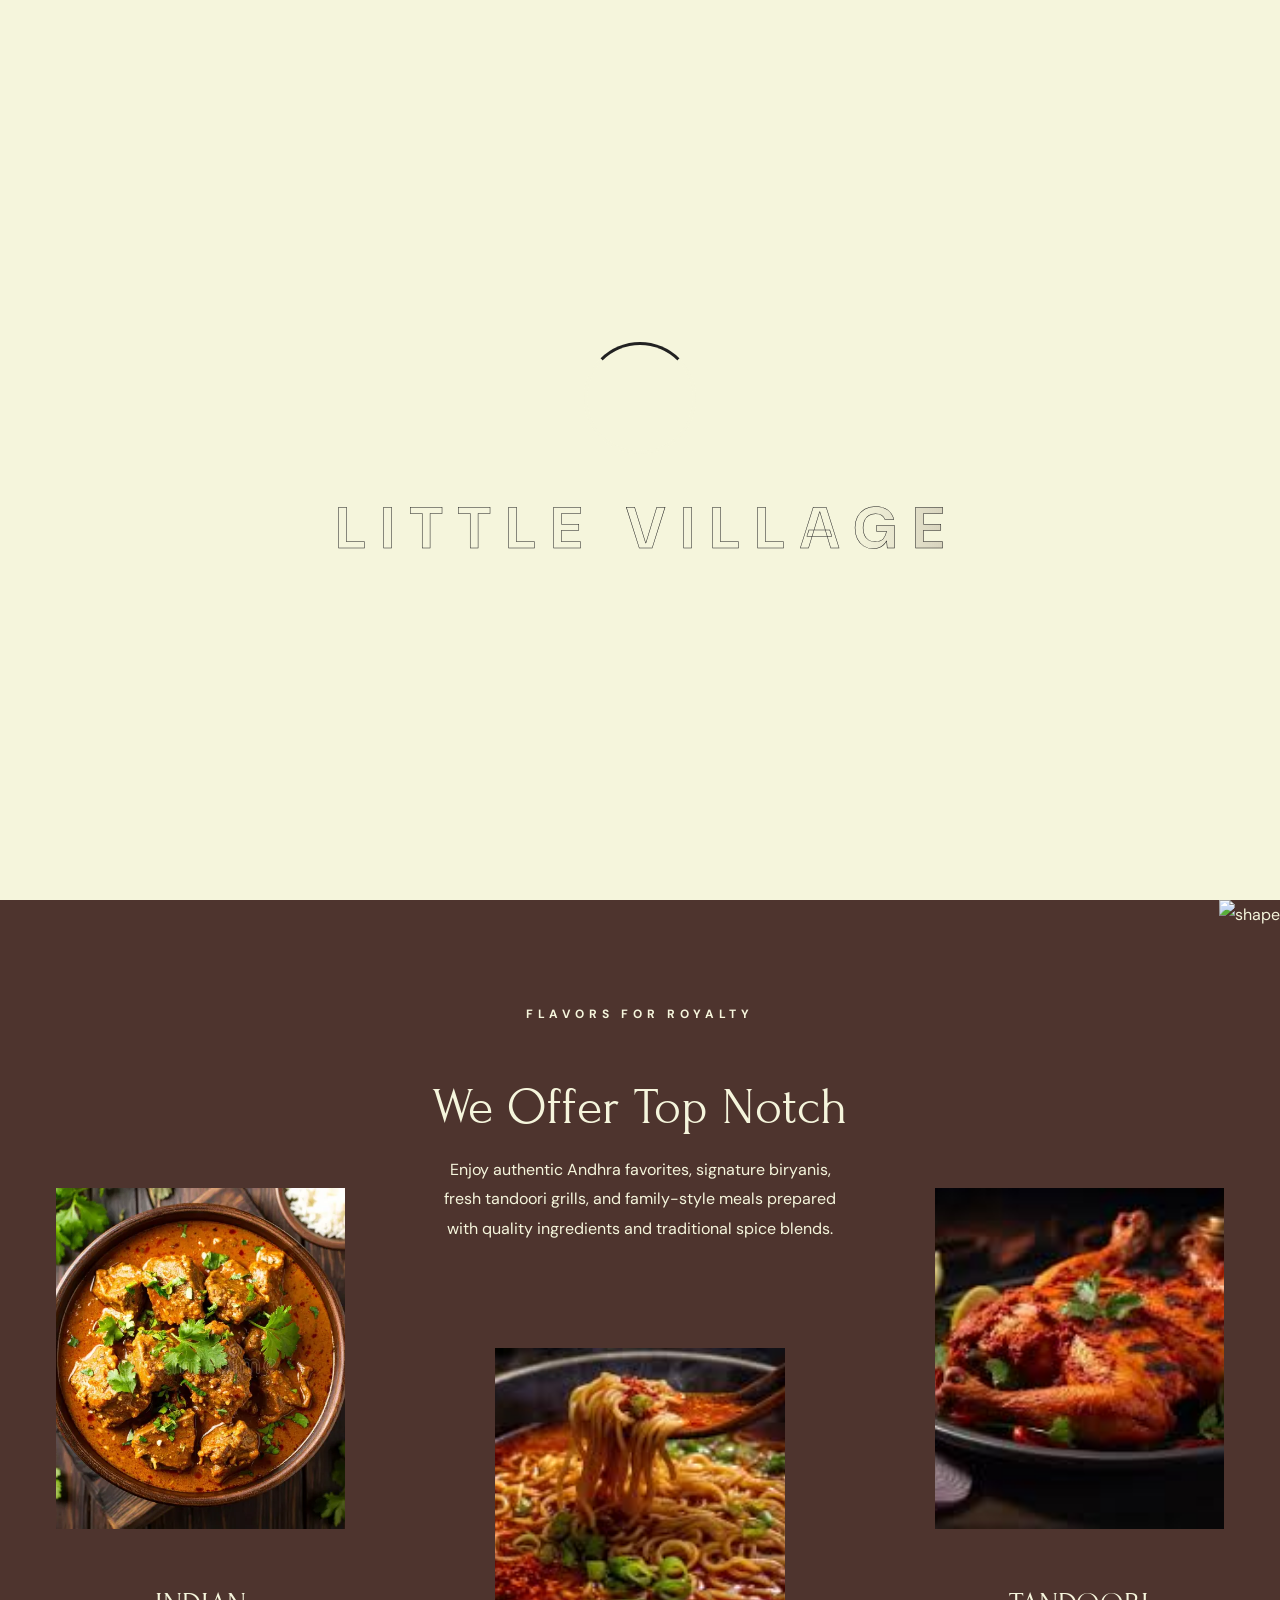
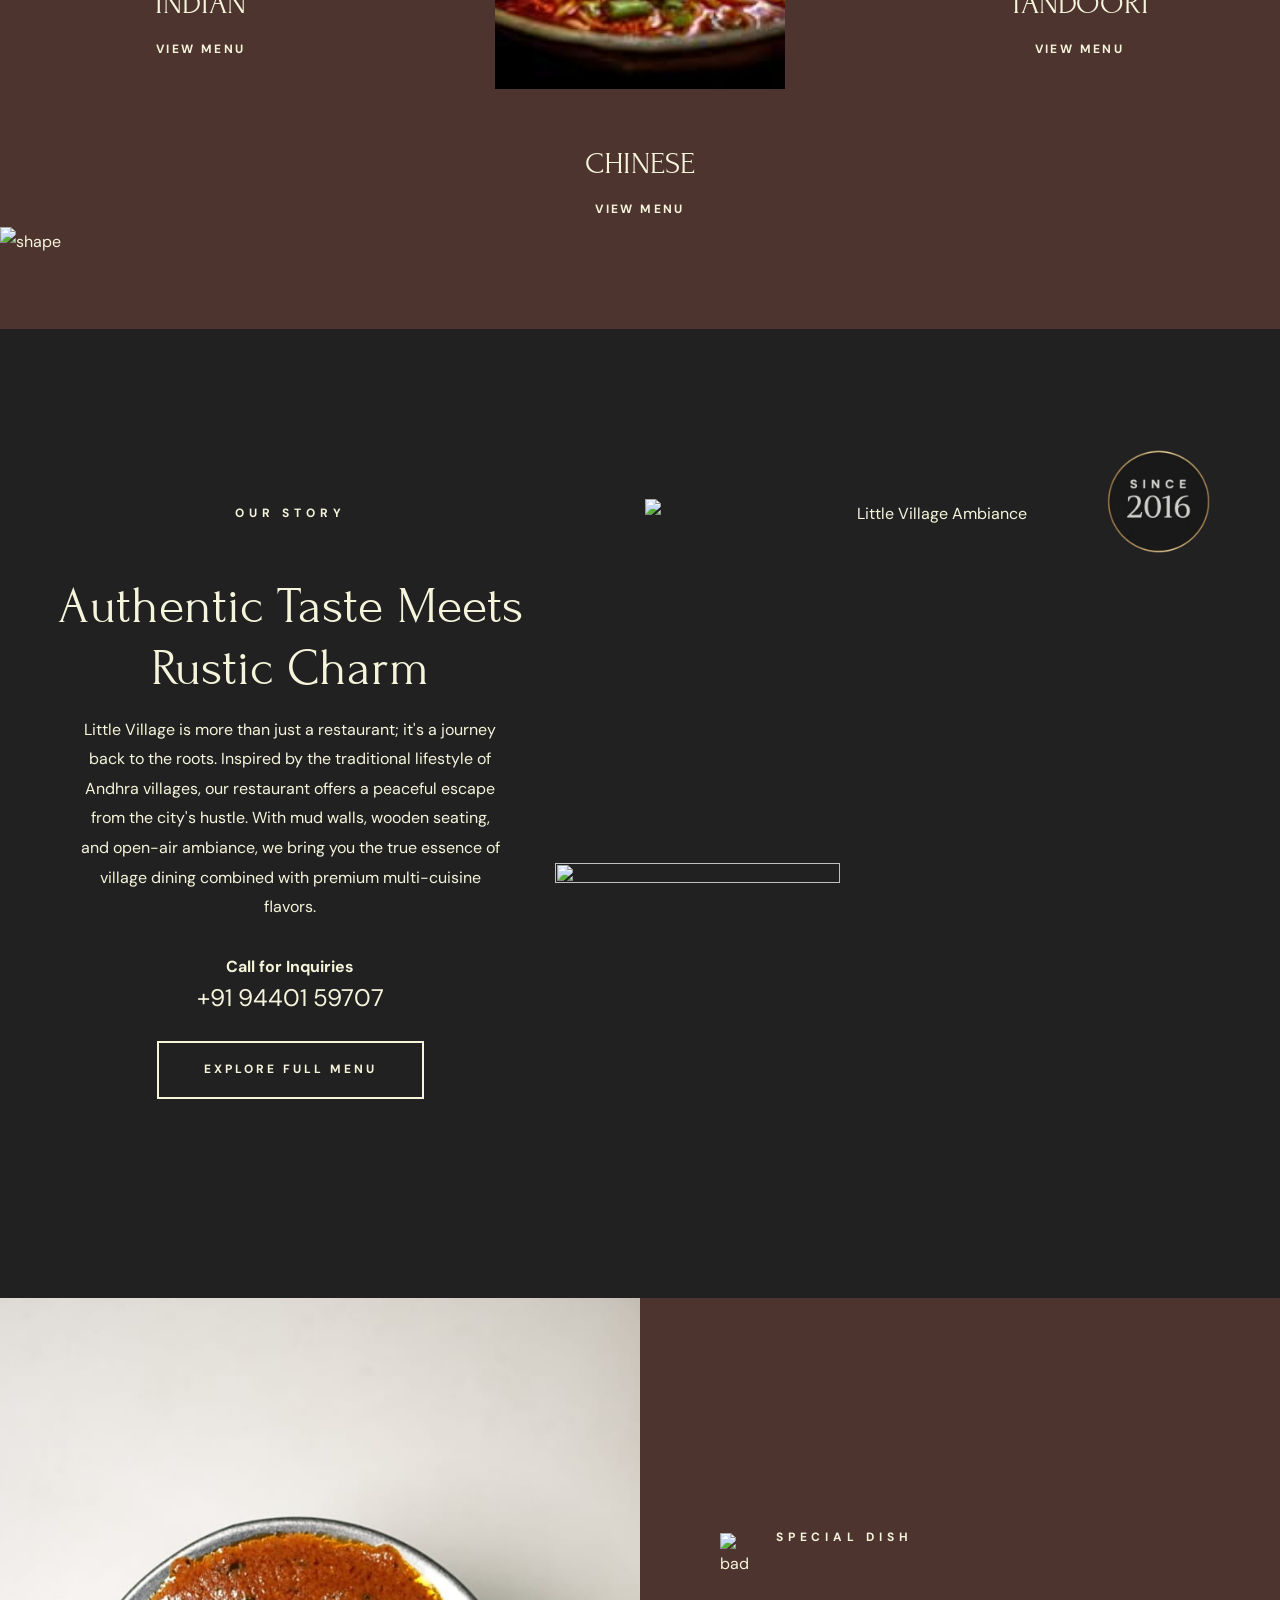
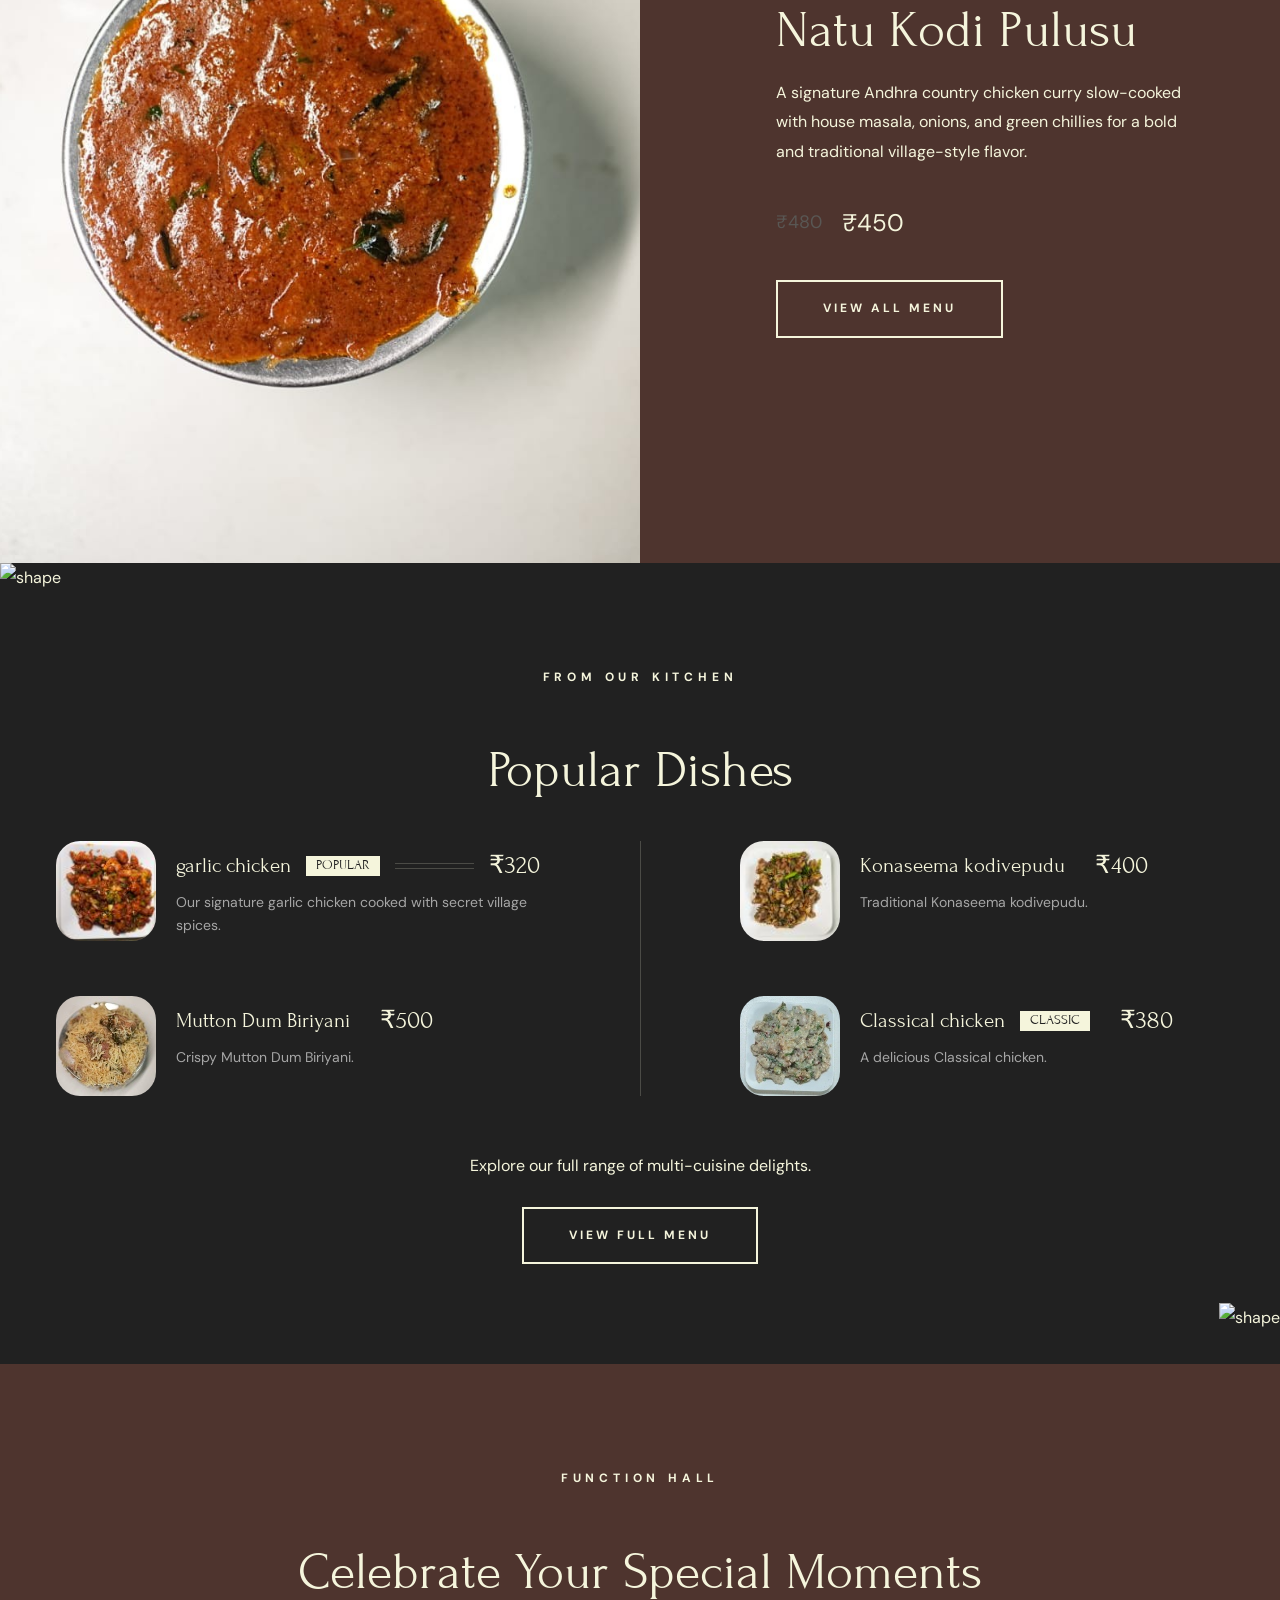
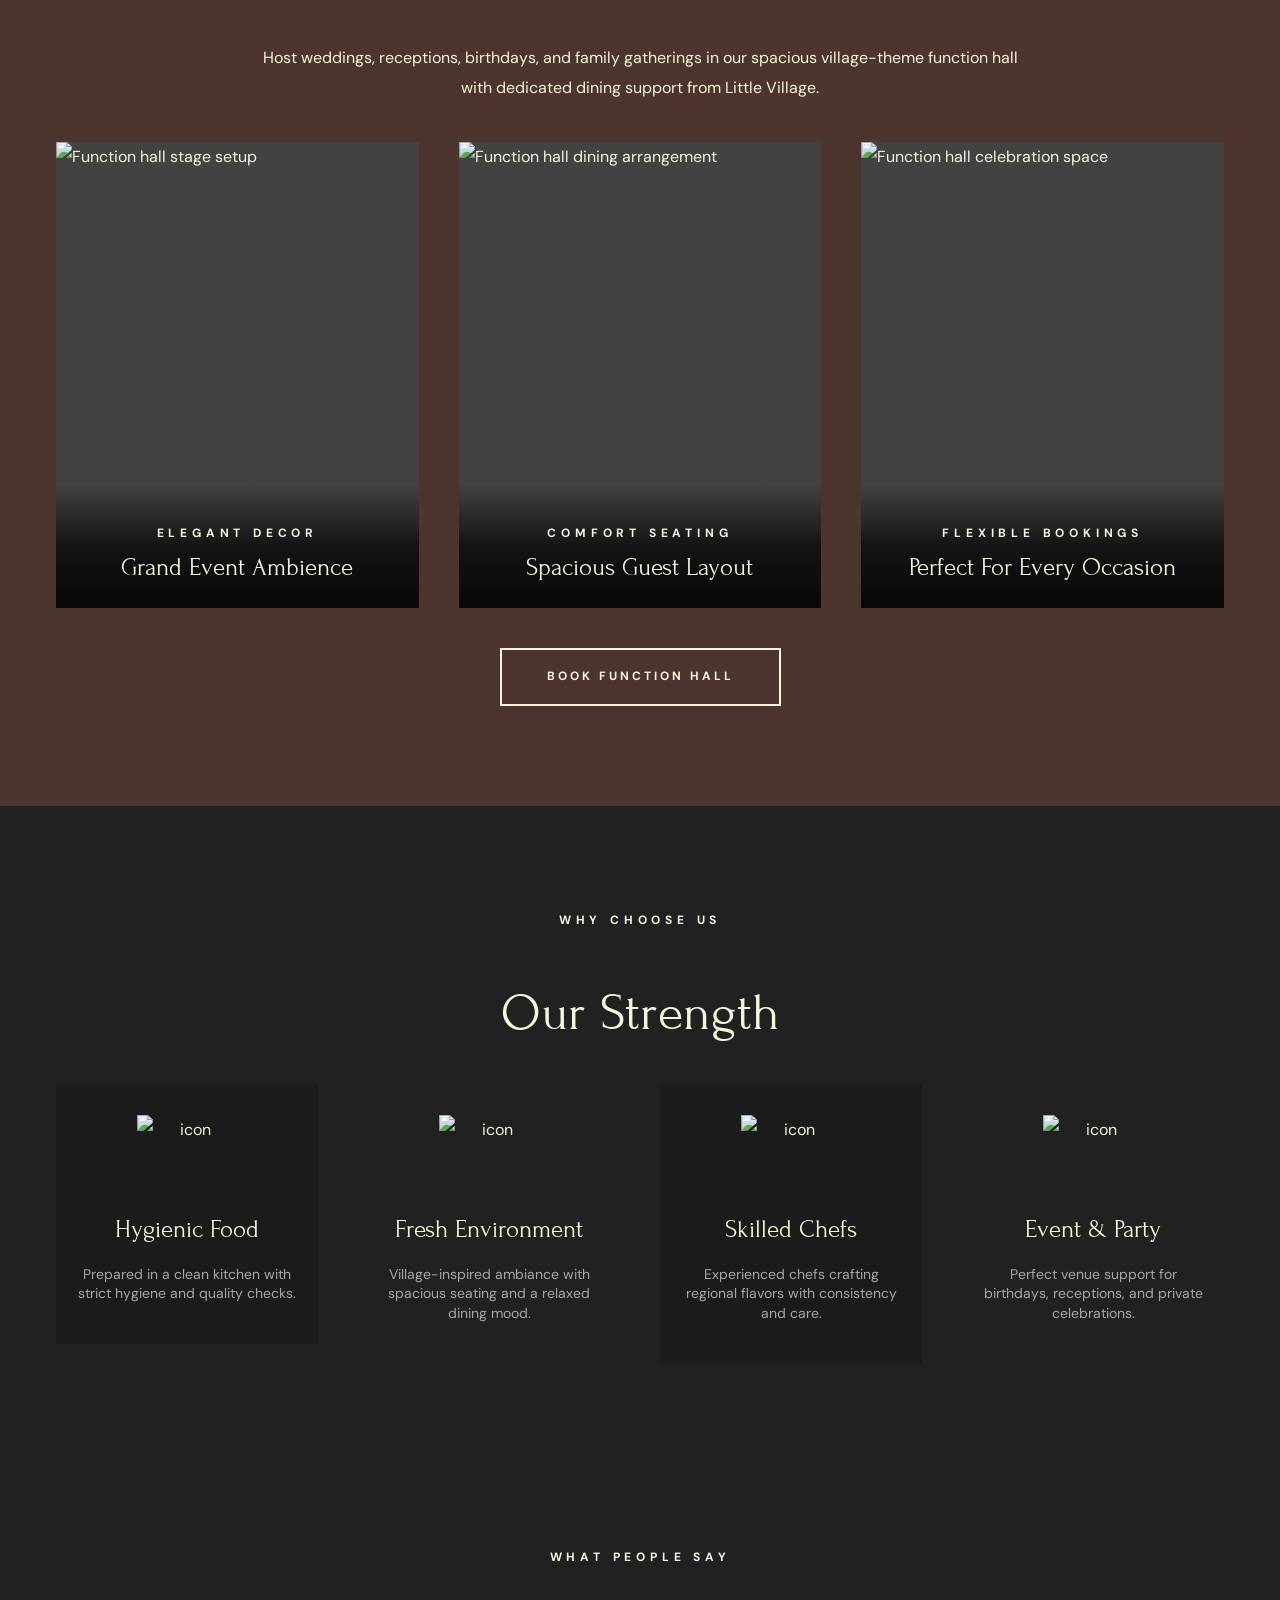
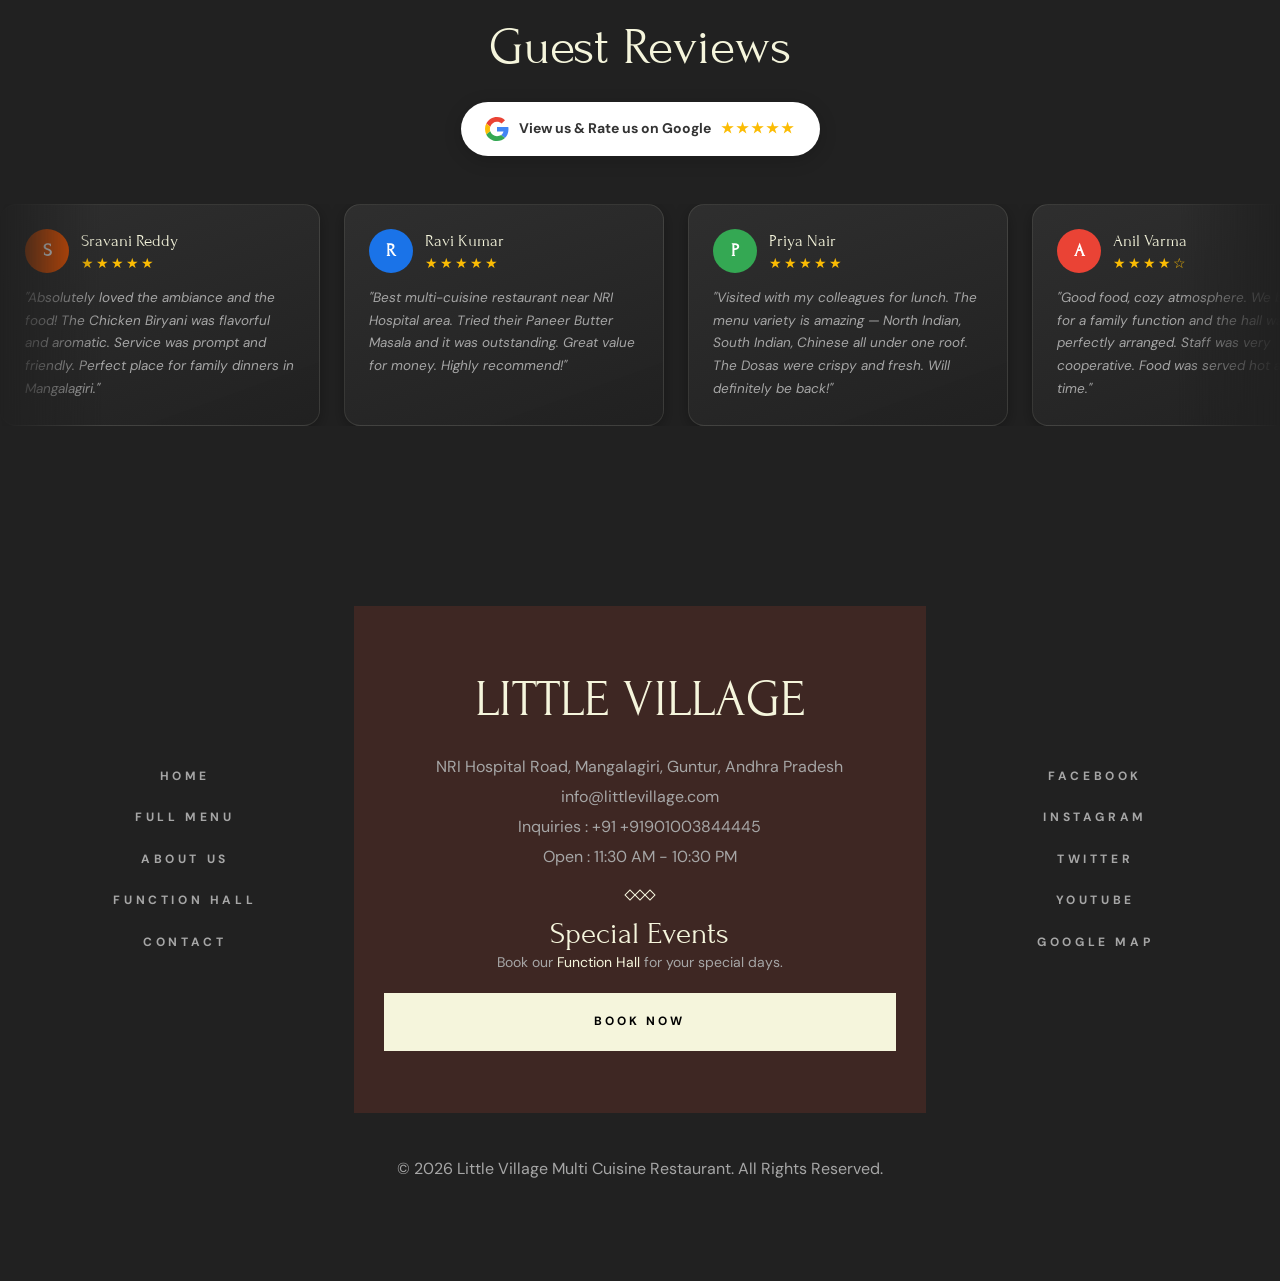
==== index.html @ 21ff298f "Update index.html" ====
<!DOCTYPE html>
<html lang="en">

<head>
  <meta charset="UTF-8">
  <meta http-equiv="X-UA-Compatible" content="IE=edge">
  <meta name="viewport" content="width=device-width, initial-scale=1.0">

  <!-- 
    - primary meta tags
  -->
  <title>LITTLE VILLAGE - Amazing & Delicious Food</title>
  <meta name="title" content="LITTLE VILLAGE - Amazing & Delicious Food">
  <meta name="description" content="Experience the true taste of ANDHRA in Mangalagiri">
  <meta name="description" content="your futerstic dining experience that feels like home">
 
<meta name="keywords" content="
Little Village Restaurant,
Little Village,
Best Restaurant in Mangalagiri,
Restaurants near Guntur,
Restaurants near Vijayawada,
Multi Cuisine Restaurant Andhra Pradesh,
Veg Non Veg Restaurant Guntur,
Family Restaurant Near Me,
Function Hall Booking Mangalagiri,
Online Food Order WhatsApp,
Best Food in Guntur,
Birthday Party Hall Mangalagiri,
Dining Restaurant Near Me
">

<meta name="author" content="Little Village Restaurant">

<!-- ROBOTS -->
<meta name="robots" content="index, follow">

<!-- CANONICAL -->
<link rel="canonical" href="https://hotellittlevillage.com/">

<!-- FAVICON -->
<link rel="icon" href="./assets/images/lvlogo.png" type="image/png">

  <!-- 
    - favicon
  -->
  <link rel="shortcut icon" href="./favicon.svg" type="image/svg+xml">

  <!-- 
    - google font link
  -->
  <link rel="preconnect" href="https://fonts.googleapis.com">
  <link rel="preconnect" href="https://fonts.gstatic.com" crossorigin>
  <link href="https://fonts.googleapis.com/css2?family=DM+Sans:wght@400;700&family=Forum&display=swap" rel="stylesheet">

  <!-- 
    - custom css link
  -->
  <link rel="stylesheet" href="./assets/css/style.css">

  <!-- 
    - preload images
  -->
  <link rel="preload" as="image" href="./assets/images/hero-slider-1.jpg">
  <link rel="preload" as="image" href="./assets/images/hero-slider-2.jpg">
  <link rel="preload" as="image" href="./assets/images/hero-slider-3.jpg">
  
<!-- OPEN GRAPH -->
<meta property="og:title" content="Little Village Multi Cuisine Restaurant">
<meta property="og:description" content="Best restaurant in Mangalagiri near Guntur & Vijayawada. Order food online or book your table now.">
<meta property="og:image" content="https://hotellittlevillage.com/./assets/images/lvlogo.png">
<meta property="og:url" content="https://hotellittlevillage.com/">
<meta property="og:type" content="restaurant">
 
<!-- TWITTER -->
<meta name="twitter:card" content="summary_large_image">
<meta name="twitter:title" content="Little Village Restaurant">
<meta name="twitter:description" content="Top dining restaurant in Mangalagiri. Order via WhatsApp.">
<meta name="twitter:image" content="https://hotellittlevillage.com/./assets/images/lvlogo.png">

  <script type="application/ld+json">
{
  "@context": "https://schema.org",
  "@type": "Restaurant",
  "name": "Little Village Multi Cuisine Restaurant",
  "image": "https://hotellittlevillage.com/./assets/images/lvlogo.png",
  "url": "https://hotellittlevillage.com",
  "telephone": "+91-94401 59707",
  "servesCuisine": ["Indian", "Chinese", "Tandoori"],
  "priceRange": "₹₹",
  "address": {
    "@type": "PostalAddress",
    "addressLocality": "Mangalagiri",
    "addressRegion": "Andhra Pradesh",
    "addressCountry": "India"
  },
  "sameAs": [
    "https://www.facebook.com/",
    "https://www.instagram.com/little_village_official?igsh=MXU1NmF4MW53bXdyYw=="
  ]
}
</script>
  <meta name="google-site-verification" content="M2NQSPtcsYyZpX73YDm1I_keT4Mvr8pf4MZ2s6FwpsM" />  
  <style>
  /* ===== REVIEWS SECTION ===== */
  .reviews-section {
    padding-block: 80px;
    overflow: hidden;
  }

  .reviews-track-wrapper {
    overflow: hidden;
    position: relative;
    width: 100%;
    -webkit-mask-image: linear-gradient(to right, transparent 0%, black 8%, black 92%, transparent 100%);
    mask-image: linear-gradient(to right, transparent 0%, black 8%, black 92%, transparent 100%);
  }

  .reviews-track {
    display: flex;
    gap: 24px;
    width: max-content;
    animation: scrollReviews 45s linear infinite;
  }

  .reviews-track:hover {
    animation-play-state: paused;
  }

  @keyframes scrollReviews {
    0%   { transform: translateX(0); }
    100% { transform: translateX(-50%); }
  }

  .review-card {
    background: linear-gradient(160deg, rgba(48,48,48,0.95), rgba(33,33,33,0.98));
    border: 1px solid var(--white-alpha-10);
    border-radius: 16px;
    padding: 24px;
    width: 320px;
    flex-shrink: 0;
    display: flex;
    flex-direction: column;
    gap: 14px;
    box-shadow: var(--shadow-1);
    transition: border-color 0.3s ease, transform 0.3s ease;
  }

  .review-card:hover {
    border-color: var(--clay-orange);
    transform: translateY(-4px);
  }

  /* ── FIXED ALIGNMENT ── */
  .review-top {
    display: flex;
    flex-direction: row;
    align-items: center;
    gap: 12px;
  }

  .reviewer-avatar {
    width: 44px;
    height: 44px;
    min-width: 44px;
    border-radius: 50%;
    background: var(--clay-orange);
    color: white;
    font-family: var(--fontFamily-forum);
    font-size: 1.8rem;
    font-weight: bold;
    display: flex;
    align-items: center;
    justify-content: center;
    flex-shrink: 0;
    text-transform: uppercase;
    align-self: center;
  }

  .reviewer-meta {
    display: flex;
    flex-direction: column;
    justify-content: center;
    gap: 4px;
    flex: 1;
    min-width: 0;
  }

  .reviewer-name {
    font-family: var(--fontFamily-forum);
    font-size: 1.7rem;
    color: var(--accent-wheat);
    line-height: 1.2;
    white-space: nowrap;
    overflow: hidden;
    text-overflow: ellipsis;
  }

  .star-row {
    color: #FBBC04;
    font-size: 1.4rem;
    letter-spacing: 2px;
    line-height: 1;
  }

  .google-logo {
    width: 46px;
    flex-shrink: 0;
    opacity: 0.85;
    align-self: center;
    margin-left: auto;
  }

  .review-text {
    color: var(--quick-silver);
    font-size: 1.35rem;
    line-height: 1.7;
    font-style: italic;
  }
</style>
</head>

<body id="top">

  <!-- 
    - #PRELOADER
  -->

  <div class="preload" data-preaload>
    <div class="circle"></div>
    <p class="text">LITTLE VILLAGE</p>
  </div>



  <div class="topbar">
    <div class="container">
      <address class="topbar-item">
        <div class="icon">
          <ion-icon name="location-outline" aria-hidden="true"></ion-icon>
        </div>
        <span class="span">Little Village, Near NRI Hospital, Mangalagiri, AP</span>
      </address>

      <div class="separator"></div>

      <div class="topbar-item item-2">
        <div class="icon">
          <ion-icon name="time-outline" aria-hidden="true"></ion-icon>
        </div>
        <span class="span">Daily: 11:30 AM - 10:30 PM</span>
      </div>

      <a href="tel:+919010038444" class="topbar-item link">
        <div class="icon">
          <ion-icon name="call-outline" aria-hidden="true"></ion-icon>
        </div>
        <span class="span">+91 94401 59707</span>
      </a>

      <div class="separator"></div>

      <a href="https://wa.me/919440159707" class="topbar-item link whatsapp-link">
        <div class="icon">
          <ion-icon name="logo-whatsapp" aria-hidden="true"></ion-icon>
        </div>
        <span class="span">WhatsApp Us</span>
      </a>
    </div>
  </div>

  <header class="header" data-header>
    <div class="container">
      <a href="index.html" class="logo">
        <img src="./assets/images/Little Village/littlelogo.png" width="160" height="64" alt="Little Village Home">
      </a>

      <nav class="navbar" data-navbar>
        <button class="close-btn" aria-label="close menu" data-nav-toggler>
          <ion-icon name="close-outline" aria-hidden="true"></ion-icon>
        </button>

        <ul class="navbar-list">
          <li><a href="index.html" class="navbar-link active">Home</a></li>
          <li><a href="./menu.html" class="navbar-link">Full Menu</a></li>
          <li><a href="./aboutus.html" class="navbar-link">About Us</a></li>
          <li><a href="./gallery.html" class="navbar-link">Gallery</a></li>
          <li><a href="./booking.html" class="navbar-link">Function Hall</a></li>
          <li><a href="./contact.html" class="navbar-link">Contact</a></li>
        </ul>
      </nav>

      <div class="header-actions">
        <a href="https://wa.me/919440159707" class="btn btn-primary btn-whatsapp">
          <span class="text"><ion-icon name="logo-whatsapp" aria-hidden="true"
              style="display:inline-block;vertical-align:middle;margin-right:6px;"></ion-icon>Order on WhatsApp</span>
        </a>

        <button class="nav-open-btn" aria-label="open menu" data-nav-toggler>
          <span class="line line-1"></span>
          <span class="line line-2"></span>
          <span class="line line-3"></span>
        </button>
      </div>

      <div class="overlay" data-nav-toggler data-overlay></div>
    </div>
  </header>





  <main>
    <article>

      <!-- 
        - #HERO
      -->

      <section class="hero text-center" aria-label="home" id="home">

        <ul class="hero-slider" data-hero-slider>

          <li class="slider-item active" data-hero-slider-item>

            <div class="slider-bg">
              <img src="./assets/images/llvhome.jpeg" width="1880" height="950" alt="" class="img-cover">
            </div>

            <p class="label-2 section-subtitle slider-reveal">Traditional & Authentic</p>

            <h1 class="display-1 hero-title slider-reveal">
              Taste the Real <br>
              Village Flavor
            </h1>

            <p class="body-2 hero-text slider-reveal">
              Experience the rustic charm and authentic multi-cuisine delights.
            </p>

            <a href="https://wa.me/919440159707" class="btn btn-primary slider-reveal btn-whatsapp">
              <span class="text text-1"><ion-icon name="logo-whatsapp" aria-hidden="true"
                  style="display:inline-block;vertical-align:middle;margin-right:6px;"></ion-icon>Order on
                WhatsApp</span>
              <span class="text text-2" aria-hidden="true"><ion-icon name="logo-whatsapp" aria-hidden="true"
                  style="display:inline-block;vertical-align:middle;margin-right:6px;"></ion-icon>Order on
                WhatsApp</span>
            </a>

          </li>

          <li class="slider-item" data-hero-slider-item>

            <div class="slider-bg">
              <img src="./assets/images/hero-slider-2.jpg" width="1880" height="950" alt="" class="img-cover">
            </div>

            <p class="label-2 section-subtitle slider-reveal">Village Ambiance</p>

            <h1 class="display-1 hero-title slider-reveal">
              Rustic Dining <br>
              Experience
            </h1>

            <p class="body-2 hero-text slider-reveal">
              Perfect for families, groups, and peaceful gatherings.
            </p>

            <a href="tel:+919010038444" class="btn btn-primary slider-reveal">
              <span class="text text-1"><ion-icon name="call" aria-hidden="true"
                  style="display:inline-block;vertical-align:middle;margin-right:6px;"></ion-icon>Call Now</span>
              <span class="text text-2" aria-hidden="true"><ion-icon name="call" aria-hidden="true"
                  style="display:inline-block;vertical-align:middle;margin-right:6px;"></ion-icon>Call Now</span>
            </a>

          </li>

        </ul>

        <button class="slider-btn prev" aria-label="slide to previous" data-prev-btn>
          <ion-icon name="chevron-back"></ion-icon>
        </button>

        <button class="slider-btn next" aria-label="slide to next" data-next-btn>
          <ion-icon name="chevron-forward"></ion-icon>
        </button>

        <a href="booking.html" class="hero-btn has-after">
          <img src="./assets/images/hero-icon.png" width="48" height="48" alt="booking icon">
          <span class="label-2 text-center span" style="font-size: xx-small;">Book Function Hall</span>
        </a>

      </section>





      <!-- 
        - #SERVICE
      -->

      <section class="section service bg-black-10 text-center" aria-label="service">
        <div class="container">

          <p class="section-subtitle label-2">Flavors For Royalty</p>

          <h2 class="headline-1 section-title">We Offer Top Notch</h2>

          <p class="section-text">
            Enjoy authentic Andhra favorites, signature biryanis, fresh tandoori grills, and family-style meals
            prepared with quality ingredients and traditional spice blends.
          </p>

          <ul class="grid-list">

            <li>
              <div class="service-card">

                <a href="menu.html" class="has-before hover:shine">
                  <figure class="card-banner img-holder" style="--width: 285; --height: 336;">
                    <img src="./assets/images/Little Village/indian.webp" width="285" height="336" loading="lazy" alt="Indian Cuisine"
                      class="img-cover">
                  </figure>
                </a>

                <div class="card-content">

                  <h3 class="title-4 card-title">
                    <a href="menu.html">INDIAN</a>
                  </h3>

                  <a href="menu.html" class="btn-text hover-underline label-2">View Menu</a>

                </div>

              </div>
            </li>

            <li>
              <div class="service-card">

                <a href="menu.html" class="has-before hover:shine">
                  <figure class="card-banner img-holder" style="--width: 285; --height: 336;">
                    <img src="./assets/images/Little Village/chinese.jpeg" width="285" height="336" loading="lazy"
                      alt="Chinese Cuisine" class="img-cover">
                  </figure>
                </a>

                <div class="card-content">

                  <h3 class="title-4 card-title">
                    <a href="menu.html">CHINESE</a>
                  </h3>

                  <a href="menu.html" class="btn-text hover-underline label-2">View Menu</a>

                </div>

              </div>
            </li>

            <li>
              <div class="service-card">

                <a href="menu.html" class="has-before hover:shine">
                  <figure class="card-banner img-holder" style="--width: 285; --height: 336;">
                    <img src="./assets/images/Little Village/Pics/tandoori image.jpeg" width="285" height="336" loading="lazy"
                      alt="Tandoori Cuisine" class="img-cover">
                  </figure>
                </a>

                <div class="card-content">

                  <h3 class="title-4 card-title">
                    <a href="menu.html">TANDOORI</a>
                  </h3>

                  <a href="menu.html" class="btn-text hover-underline label-2">View Menu</a>

                </div>

              </div>
            </li>

          </ul>

          <img src="./assets/images/shape-1.png" width="246" height="412" loading="lazy" alt="shape"
            class="shape shape-1 move-anim">
          <img src="./assets/images/shape-2.png" width="343" height="345" loading="lazy" alt="shape"
            class="shape shape-2 move-anim">

        </div>
      </section>





      <!-- 
        - #ABOUT
      -->

      <section class="section about text-center" aria-labelledby="about-label" id="about">
        <div class="container">

          <div class="about-content">

            <p class="label-2 section-subtitle" id="about-label">Our Story</p>

            <h2 class="headline-1 section-title">Authentic Taste Meets Rustic Charm</h2>

            <p class="section-text">
              Little Village is more than just a restaurant; it's a journey back to the roots. Inspired by the
              traditional lifestyle of Andhra villages, our restaurant offers a peaceful escape from the city's hustle.
              With mud walls, wooden seating, and open-air ambiance, we bring you the true essence of village dining
              combined with premium multi-cuisine flavors.
            </p>

            <div class="contact-label">Call for Inquiries</div>

            <a href="tel:+919010038444" class="body-1 contact-number hover-underline">+91 94401 59707</a>

            <a href="menu.html" class="btn btn-primary">
              <span class="text text-1">Explore Full Menu</span>
              <span class="text text-2" aria-hidden="true">Explore Full Menu</span>
            </a>

          </div>

          <figure class="about-banner">

            <img src="./assets/images/Little Village/Net Lonivi/59407204_403007710250256_4152007196428730368_n.jpg"
              width="570" height="570" loading="lazy" alt="Little Village Ambiance" class="w-100" data-parallax-item
              data-parallax-speed="1">

            <div class="abs-img abs-img-1 has-before" data-parallax-item data-parallax-speed="1.75">
              <img src="./assets/images/Little Village/Pics/RNP03399 Medium.png" width="285" height="285" loading="lazy"
                alt="" class="w-100">
            </div>

            <div class="abs-img abs-img-2 has-before">
              <img src="./assets/images/Little Village/Net Lonivi/image.png" width="133" height="134" loading="lazy"
                alt="">
            </div>

          </figure>

          <img src="./assets/images/shape-3.png" width="197" height="194" loading="lazy" alt="" class="shape">

        </div>
      </section>





      <!-- 
        - #SPECIAL DISH
      -->

      <section class="special-dish text-center" aria-labelledby="dish-label">

        <div class="special-dish-banner">
          <img src="./assets/images/Little Village/Natukodipulusu1.jpeg" width="940" height="900" loading="lazy"
            alt="special dish" class="img-cover">
        </div>

        <div class="special-dish-content bg-black-10">
          <div class="container">

            <img src="./assets/images/badge-1.png" width="28" height="41" loading="lazy" alt="badge" class="abs-img">

            <p class="section-subtitle label-2">Special Dish</p>

            <h2 class="headline-1 section-title">Natu Kodi Pulusu</h2>

            <p class="section-text">
              A signature Andhra country chicken curry slow-cooked with house masala, onions, and green chillies for
              a bold and traditional village-style flavor.
            </p>

            <div class="wrapper">
              <del class="del body-3">₹480</del>

              <span class="span body-1">₹450</span>
            </div>

            <a href="menu.html" class="btn btn-primary">
              <span class="text text-1">View All Menu</span>

              <span class="text text-2" aria-hidden="true">View All Menu</span>
            </a>

          </div>
        </div>

        <img src="./assets/images/shape-4.png" width="179" height="359" loading="lazy" alt="" class="shape shape-1">

        <img src="./assets/images/shape-9.png" width="351" height="462" loading="lazy" alt="" class="shape shape-2">

      </section>





      <!-- 
        - #MENU
      -->

      <section class="section menu" aria-label="menu-label" id="menu">
        <div class="container">

          <p class="section-subtitle text-center label-2">From Our Kitchen</p>

          <h2 class="headline-1 section-title text-center">Popular Dishes</h2>

          <ul class="grid-list">

            <li>
              <div class="menu-card hover:card">

                <figure class="card-banner img-holder" style="--width: 100; --height: 100;">
                  <img src="./assets/images/Little Village/garlicchicken1.jpg" width="100" height="100" loading="lazy"
                    alt="Village Special Biryani" class="img-cover">
                </figure>

                <div>

                  <div class="title-wrapper">
                    <h3 class="title-3">
                      <a href="#" class="card-title">garlic chicken</a>
                    </h3>

                    <span class="badge label-1">Popular</span>

                    <span class="span title-2">₹320</span>
                  </div>

                  <p class="card-text label-1">
                    Our signature garlic chicken cooked with secret village spices.
                  </p>

                </div>

              </div>
            </li>

            <li>
              <div class="menu-card hover:card">

                <figure class="card-banner img-holder" style="--width: 100; --height: 100;">
                  <img src="./assets/images/Little Village/Konaseemakodivepidu1.jpg" width="100" height="100"
                    loading="lazy" alt="Gongura Mutton" class="img-cover">
                </figure>

                <div>

                  <div class="title-wrapper">
                    <h3 class="title-3">
                      <a href="#" class="card-title">Konaseema kodivepudu</a>
                    </h3>

                    <span class="span title-2">₹400</span>
                  </div>

                  <p class="card-text label-1">
                    Traditional Konaseema kodivepudu.
                  </p>

                </div>

              </div>
            </li>

            <li>
              <div class="menu-card hover:card">

                <figure class="card-banner img-holder" style="--width: 100; --height: 100;">
                  <img src="./assets/images/Little Village/muttondumbiriyani.png" width="100" height="100" loading="lazy"
                    alt="Apollo Fish" class="img-cover">
                </figure>

                <div>

                  <div class="title-wrapper">
                    <h3 class="title-3">
                      <a href="#" class="card-title">Mutton Dum Biriyani</a>
                    </h3>

                    <span class="span title-2">₹500</span>
                  </div>

                  <p class="card-text label-1">
                    Crispy Mutton Dum Biriyani.
                  </p>

                </div>

              </div>
            </li>

            <li>
              <div class="menu-card hover:card">

                <figure class="card-banner img-holder" style="--width: 100; --height: 100;">
                  <img src="./assets/images/Little Village/classicalchicken.png" width="100" height="100" loading="lazy"
                    alt="Chicken 65" class="img-cover">
                </figure>

                <div>

                  <div class="title-wrapper">
                    <h3 class="title-3">
                      <a href="#" class="card-title">Classical chicken</a>
                    </h3>

                    <span class="badge label-1">Classic</span>

                    <span class="span title-2">₹380</span>
                  </div>

                  <p class="card-text label-1">
                    A delicious Classical chicken.
                  </p>

                </div>

              </div>
            </li>

          </ul>

          <p class="menu-text text-center">
            Explore our full range of multi-cuisine delights.
          </p>

          <a href="menu.html" class="btn btn-primary">
            <span class="text text-1">View Full Menu</span>
            <span class="text text-2" aria-hidden="true">View Full Menu</span>
          </a>

          <img src="./assets/images/shape-5.png" width="921" height="1036" loading="lazy" alt="shape"
            class="shape shape-2 move-anim">
          <img src="./assets/images/shape-6.png" width="343" height="345" loading="lazy" alt="shape"
            class="shape shape-3 move-anim">

        </div>
      </section>
      <!-- 
        - #RESERVATION
      -->


      <!-- 
        - #FUNCTION HALL
      -->

      <section class="section event bg-black-10" aria-label="function hall">
        <div class="container">

          <p class="section-subtitle label-2 text-center">Function Hall</p>

          <h2 class="headline-1 section-title text-center">Celebrate Your Special Moments</h2>

          <p class="section-text text-center" style="max-width: 760px; margin: 0 auto 40px;">
            Host weddings, receptions, birthdays, and family gatherings in our spacious village-theme function hall
            with dedicated dining support from Little Village.
          </p>

          <ul class="grid-list">

            <li>
              <div class="event-card has-before hover:shine">

                <div class="card-banner img-holder" style="--width: 350; --height: 450;">
                  <img src="./assets/images/Little Village/Pics/RNP03358 Medium.png" width="350" height="450"
                    loading="lazy" alt="Function hall stage setup" class="img-cover">
                </div>

                <div class="card-content">
                  <p class="card-subtitle label-2 text-center">Elegant Decor</p>
                  <h3 class="card-title title-2 text-center">Grand Event Ambience</h3>
                </div>

              </div>
            </li>

            <li>
              <div class="event-card has-before hover:shine">

                <div class="card-banner img-holder" style="--width: 350; --height: 450;">
                  <img
                    src="./assets/images/Little Village/Net Lonivi/53666091_374782923072735_1917966604361007104_n.jpg"
                    width="350" height="450" loading="lazy" alt="Function hall dining arrangement" class="img-cover">
                </div>

                <div class="card-content">
                  <p class="card-subtitle label-2 text-center">Comfort Seating</p>
                  <h3 class="card-title title-2 text-center">Spacious Guest Layout</h3>
                </div>

              </div>
            </li>

            <li>
              <div class="event-card has-before hover:shine">

                <div class="card-banner img-holder" style="--width: 350; --height: 450;">
                  <img src="./assets/images/Little Village/Pics/RNP03490 Medium.png" width="350" height="450"
                    loading="lazy" alt="Function hall celebration space" class="img-cover">
                </div>

                <div class="card-content">
                  <p class="card-subtitle label-2 text-center">Flexible Bookings</p>
                  <h3 class="card-title title-2 text-center">Perfect For Every Occasion</h3>
                </div>

              </div>
            </li>

          </ul>

          <a href="booking.html" class="btn btn-primary" style="margin-inline: auto; margin-block-start: 40px;">
            <span class="text text-1">Book Function Hall</span>
            <span class="text text-2" aria-hidden="true">Book Function Hall</span>
          </a>

        </div>
      </section>





      <!-- 
        - #FEATURES
      -->

      <section class="section features text-center" aria-label="features">
        <div class="container">

          <p class="section-subtitle label-2">Why Choose Us</p>

          <h2 class="headline-1 section-title">Our Strength</h2>

          <ul class="grid-list">

            <li class="feature-item">
              <div class="feature-card">

                <div class="card-icon">
                  <img src="./assets/images/features-icon-1.png" width="100" height="80" loading="lazy" alt="icon">
                </div>

                <h3 class="title-2 card-title">Hygienic Food</h3>

                <p class="label-1 card-text">Prepared in a clean kitchen with strict hygiene and quality checks.</p>

              </div>
            </li>

            <li class="feature-item">
              <div class="feature-card">

                <div class="card-icon">
                  <img src="./assets/images/features-icon-2.png" width="100" height="80" loading="lazy" alt="icon">
                </div>

                <h3 class="title-2 card-title">Fresh Environment</h3>

                <p class="label-1 card-text">Village-inspired ambiance with spacious seating and a relaxed dining mood.
                </p>

              </div>
            </li>

            <li class="feature-item">
              <div class="feature-card">

                <div class="card-icon">
                  <img src="./assets/images/features-icon-3.png" width="100" height="80" loading="lazy" alt="icon">
                </div>

                <h3 class="title-2 card-title">Skilled Chefs</h3>

                <p class="label-1 card-text">Experienced chefs crafting regional flavors with consistency and care.</p>

              </div>
            </li>

            <li class="feature-item">
              <div class="feature-card">

                <div class="card-icon">
                  <img src="./assets/images/features-icon-4.png" width="100" height="80" loading="lazy" alt="icon">
                </div>

                <h3 class="title-2 card-title">Event & Party</h3>

                <p class="label-1 card-text">Perfect venue support for birthdays, receptions, and private celebrations.
                </p>

              </div>
            </li>

          </ul>

          <img src="./assets/images/shape-7.png" width="208" height="178" loading="lazy" alt="shape"
            class="shape shape-1">

          <img src="./assets/images/shape-8.png" width="120" height="115" loading="lazy" alt="shape"
            class="shape shape-2">

        </div>
      </section>


    </article>

<!-- ===== REVIEWS MARQUEE SECTION ===== -->
<section class="reviews-section section">
  <div class="container">
    <p class="section-subtitle label-2 text-center" style="margin-bottom: 8px;">What People Say</p>
    <h2 class="headline-1 text-center" style="margin-bottom: 24px;">Guest Reviews</h2>
 
    <div style="display:flex; justify-content:center; margin-bottom: 48px;">
      <a href="https://share.google/Bp6kmKEFvW4919XRe" target="_blank" rel="noopener noreferrer"
        style="display:inline-flex; align-items:center; gap:10px; background:#fff; color:#333; text-decoration:none; border-radius:50px; padding:12px 24px; box-shadow:0 4px 18px rgba(0,0,0,0.18); font-family:var(--fontFamily-dmSans,'DM Sans',sans-serif); font-size:1.4rem; font-weight:700; transition:transform 0.25s ease, box-shadow 0.25s ease;"
        onmouseover="this.style.transform='translateY(-3px)';this.style.boxShadow='0 8px 28px rgba(0,0,0,0.25)';"
        onmouseout="this.style.transform='';this.style.boxShadow='0 4px 18px rgba(0,0,0,0.18)';">
        <svg width="24" height="24" viewBox="0 0 48 48" xmlns="http://www.w3.org/2000/svg" style="flex-shrink:0;">
          <path fill="#EA4335" d="M24 9.5c3.54 0 6.71 1.22 9.21 3.6l6.85-6.85C35.9 2.38 30.47 0 24 0 14.62 0 6.51 5.38 2.56 13.22l7.98 6.19C12.43 13.72 17.74 9.5 24 9.5z"/>
          <path fill="#4285F4" d="M46.98 24.55c0-1.57-.15-3.09-.38-4.55H24v9.02h12.94c-.58 2.96-2.26 5.48-4.78 7.18l7.73 6c4.51-4.18 7.09-10.36 7.09-17.65z"/>
          <path fill="#FBBC05" d="M10.53 28.59c-.48-1.45-.76-2.99-.76-4.59s.27-3.14.76-4.59l-7.98-6.19C.92 16.46 0 20.12 0 24c0 3.88.92 7.54 2.56 10.78l7.97-6.19z"/>
          <path fill="#34A853" d="M24 48c6.48 0 11.93-2.13 15.89-5.81l-7.73-6c-2.18 1.48-4.97 2.31-8.16 2.31-6.26 0-11.57-4.22-13.47-9.91l-7.98 6.19C6.51 42.62 14.62 48 24 48z"/>
        </svg>
        <span>View us &amp; Rate us on Google</span>
        <span style="color:#FBBC04; letter-spacing:2px;">★★★★★</span>
      </a>
    </div>
 
  </div>
  <div class="reviews-track-wrapper">
    <div class="reviews-track">
      <div class="review-card">
        <div class="review-top">
          <div class="reviewer-avatar" style="background:#e65100;">S</div>
          <div class="reviewer-meta">
            <p class="reviewer-name">Sravani Reddy</p>
            <div class="star-row">★★★★★</div>
          </div>
        </div>
        <p class="review-text">"Absolutely loved the ambiance and the food! The Chicken Biryani was flavorful and aromatic. Service was prompt and friendly. Perfect place for family dinners in Mangalagiri."</p>
      </div>
      <div class="review-card">
        <div class="review-top">
          <div class="reviewer-avatar" style="background:#1a73e8;">R</div>
          <div class="reviewer-meta">
            <p class="reviewer-name">Ravi Kumar</p>
            <div class="star-row">★★★★★</div>
          </div>
        </div>
        <p class="review-text">"Best multi-cuisine restaurant near NRI Hospital area. Tried their Paneer Butter Masala and it was outstanding. Great value for money. Highly recommend!"</p>
      </div>
      <div class="review-card">
        <div class="review-top">
          <div class="reviewer-avatar" style="background:#34a853;">P</div>
          <div class="reviewer-meta">
            <p class="reviewer-name">Priya Nair</p>
            <div class="star-row">★★★★★</div>
          </div>
        </div>
        <p class="review-text">"Visited with my colleagues for lunch. The menu variety is amazing — North Indian, South Indian, Chinese all under one roof. The Dosas were crispy and fresh. Will definitely be back!"</p>
      </div>
      <div class="review-card">
        <div class="review-top">
          <div class="reviewer-avatar" style="background:#ea4335;">A</div>
          <div class="reviewer-meta">
            <p class="reviewer-name">Anil Varma</p>
            <div class="star-row">★★★★☆</div>
          </div>
        </div>
        <p class="review-text">"Good food, cozy atmosphere. We booked for a family function and the hall was perfectly arranged. Staff was very cooperative. Food was served hot and on time."</p>
      </div>
      <div class="review-card">
        <div class="review-top">
          <div class="reviewer-avatar" style="background:#fbbc04; color:#333;">M</div>
          <div class="reviewer-meta">
            <p class="reviewer-name">Mounika Sharma</p>
            <div class="star-row">★★★★★</div>
          </div>
        </div>
        <p class="review-text">"The Chinese starters are amazing! Chilli Chicken and Gobi Manchurian were perfectly spiced. The restaurant has a wonderful vibe, and the staff is very welcoming. 5 stars!"</p>
      </div>
      <div class="review-card">
        <div class="review-top">
          <div class="reviewer-avatar" style="background:#7b1fa2;">V</div>
          <div class="reviewer-meta">
            <p class="reviewer-name">Venkat Rao</p>
            <div class="star-row">★★★★★</div>
          </div>
        </div>
        <p class="review-text">"One of the best dining experiences I've had in the Guntur district. The Mutton Curry paired with rice was heavenly. Huge portions at very reasonable prices. Must visit!"</p>
      </div>
      <div class="review-card">
        <div class="review-top">
          <div class="reviewer-avatar" style="background:#00897b;">K</div>
          <div class="reviewer-meta">
            <p class="reviewer-name">Kavitha Menon</p>
            <div class="star-row">★★★★★</div>
          </div>
        </div>
        <p class="review-text">"Celebrated my daughter's birthday here. The function hall was beautifully set up and the food quality was top-notch. Everyone loved the desserts. Thank you Little Village team!"</p>
      </div>
      <div class="review-card">
        <div class="review-top">
          <div class="reviewer-avatar" style="background:#f4511e;">D</div>
          <div class="reviewer-meta">
            <p class="reviewer-name">Deepak Chandra</p>
            <div class="star-row">★★★★☆</div>
          </div>
        </div>
        <p class="review-text">"Great location near NRI Hospital. Perfect for a quick bite or a long leisurely meal. The thali meals are filling and delicious. Clean interiors and hygienic kitchen. Thumbs up!"</p>
      </div>
      <!-- DUPLICATE SET for seamless infinite loop -->
      <div class="review-card">
        <div class="review-top">
          <div class="reviewer-avatar" style="background:#e65100;">S</div>
          <div class="reviewer-meta">
            <p class="reviewer-name">Sravani Reddy</p>
            <div class="star-row">★★★★★</div>
          </div>
        </div>
        <p class="review-text">"Absolutely loved the ambiance and the food! The Chicken Biryani was flavorful and aromatic. Service was prompt and friendly. Perfect place for family dinners in Mangalagiri."</p>
      </div>
      <div class="review-card">
        <div class="review-top">
          <div class="reviewer-avatar" style="background:#1a73e8;">R</div>
          <div class="reviewer-meta">
            <p class="reviewer-name">Ravi Kumar</p>
            <div class="star-row">★★★★★</div>
          </div>
        </div>
        <p class="review-text">"Best multi-cuisine restaurant near NRI Hospital area. Tried their Paneer Butter Masala and it was outstanding. Great value for money. Highly recommend!"</p>
      </div>
      <div class="review-card">
        <div class="review-top">
          <div class="reviewer-avatar" style="background:#34a853;">P</div>
          <div class="reviewer-meta">
            <p class="reviewer-name">Priya Nair</p>
            <div class="star-row">★★★★★</div>
          </div>
        </div>
        <p class="review-text">"Visited with my colleagues for lunch. The menu variety is amazing — North Indian, South Indian, Chinese all under one roof. The Dosas were crispy and fresh. Will definitely be back!"</p>
      </div>
      <div class="review-card">
        <div class="review-top">
          <div class="reviewer-avatar" style="background:#ea4335;">A</div>
          <div class="reviewer-meta">
            <p class="reviewer-name">Anil Varma</p>
            <div class="star-row">★★★★☆</div>
          </div>
        </div>
        <p class="review-text">"Good food, cozy atmosphere. We booked for a family function and the hall was perfectly arranged. Staff was very cooperative. Food was served hot and on time."</p>
      </div>
      <div class="review-card">
        <div class="review-top">
          <div class="reviewer-avatar" style="background:#fbbc04; color:#333;">M</div>
          <div class="reviewer-meta">
            <p class="reviewer-name">Mounika Sharma</p>
            <div class="star-row">★★★★★</div>
          </div>
        </div>
        <p class="review-text">"The Chinese starters are amazing! Chilli Chicken and Gobi Manchurian were perfectly spiced. The restaurant has a wonderful vibe, and the staff is very welcoming. 5 stars!"</p>
      </div>
      <div class="review-card">
        <div class="review-top">
          <div class="reviewer-avatar" style="background:#7b1fa2;">V</div>
          <div class="reviewer-meta">
            <p class="reviewer-name">Venkat Rao</p>
            <div class="star-row">★★★★★</div>
          </div>
        </div>
        <p class="review-text">"One of the best dining experiences I've had in the Guntur district. The Mutton Curry paired with rice was heavenly. Huge portions at very reasonable prices. Must visit!"</p>
      </div>
      <div class="review-card">
        <div class="review-top">
          <div class="reviewer-avatar" style="background:#00897b;">K</div>
          <div class="reviewer-meta">
            <p class="reviewer-name">Kavitha Menon</p>
            <div class="star-row">★★★★★</div>
          </div>
        </div>
        <p class="review-text">"Celebrated my daughter's birthday here. The function hall was beautifully set up and the food quality was top-notch. Everyone loved the desserts. Thank you Little Village team!"</p>
      </div>
      <div class="review-card">
        <div class="review-top">
          <div class="reviewer-avatar" style="background:#f4511e;">D</div>
          <div class="reviewer-meta">
            <p class="reviewer-name">Deepak Chandra</p>
            <div class="star-row">★★★★☆</div>
          </div>
        </div>
        <p class="review-text">"Great location near NRI Hospital. Perfect for a quick bite or a long leisurely meal. The thali meals are filling and delicious. Clean interiors and hygienic kitchen. Thumbs up!"</p>
      </div>
    </div><!-- end .reviews-track -->
  </div><!-- end .reviews-track-wrapper -->
</section>
 
  </main>





  <!-- 
    - #FOOTER
  -->

  <footer class="footer section has-bg-image text-center" id="footer"
    style="background-image: url('./assets/images/footer-bg.jpg')">
    <div class="container">

      <div class="footer-top grid-list">

        <div class="footer-brand has-before has-after">

          <a href="index.html" class="logo">
            <h2 class="headline-1" style="color: var(--accent-wheat); margin-bottom: 20px;">LITTLE VILLAGE</h2>
          </a>

          <address class="body-4">
            NRI Hospital Road, Mangalagiri, Guntur, Andhra Pradesh
          </address>

          <a href="mailto:info@littlevillage.com" class="body-4 contact-link">info@littlevillage.com</a>

          <a href="tel:+91+91901003844445" class="body-4 contact-link">Inquiries : +91 +91901003844445</a>

          <p class="body-4">
            Open : 11:30 AM - 10:30 PM
          </p>

          <div class="wrapper">
            <div class="separator"></div>
            <div class="separator"></div>
            <div class="separator"></div>
          </div>

          <p class="title-1">Special Events</p>

          <p class="label-1">
            Book our <span class="span">Function Hall</span> for your special days.
          </p>

          <a href="booking.html" class="btn btn-secondary footer-cta-btn">
            <span class="text text-1">Book Now</span>
            <span class="text text-2" aria-hidden="true">Book Now</span>
          </a>

        </div>

        <ul class="footer-list">

          <li>
            <a href="index.html" class="label-2 footer-link hover-underline">Home</a>
          </li>

          <li>
            <a href="menu.html" class="label-2 footer-link hover-underline">Full Menu</a>
          </li>

          <li>
            <a href="aboutus.html" class="label-2 footer-link hover-underline">About Us</a>
          </li>

          <li>
            <a href="booking.html" class="label-2 footer-link hover-underline">Function Hall</a>
          </li>

          <li>
            <a href="contact.html" class="label-2 footer-link hover-underline">Contact</a>
          </li>

        </ul>

        <ul class="footer-list">

          <li>
            <a href="https://www.facebook.com/share/1HgcQjiayB/" class="label-2 footer-link hover-underline">Facebook</a>
          </li>

          <li>
            <a href="https://www.instagram.com/little_village_official?igsh=MXU1NmF4MW53bXdyYw==" class="label-2 footer-link hover-underline">Instagram</a>
          </li>

          <li>
            <a href="#" class="label-2 footer-link hover-underline">Twitter</a>
          </li>

          <li>
            <a href="#" class="label-2 footer-link hover-underline">Youtube</a>
          </li>

          <li>
            <a href="https://maps.app.goo.gl/B9WqXW6YxX8X8X8X8" target="_blank"
              class="label-2 footer-link hover-underline">Google Map</a>
          </li>

        </ul>

      </div>

      <div class="footer-bottom">

        <p class="copyright">
          &copy; 2026 Little Village Multi Cuisine Restaurant. All Rights Reserved.
        </p>

      </div>

    </div>
  </footer>





  <!-- 
    - #BACK TO TOP
  -->

  <a href="#top" class="back-top-btn active" aria-label="back to top" data-back-top-btn>
    <ion-icon name="chevron-up" aria-hidden="true"></ion-icon>
  </a>





  <!-- 
    - custom js link
  -->
  <script src="./assets/js/script.js"></script>

  <!-- 
    - ionicon link
  -->
  <script type="module" src="https://unpkg.com/ionicons@5.5.2/dist/ionicons/ionicons.esm.js"></script>
  <script nomodule src="https://unpkg.com/ionicons@5.5.2/dist/ionicons/ionicons.js"></script>
</body>

</html>
---- assets/css/style.css ----
/*-----------------------------------*\
  #index.css
\*-----------------------------------*/

/**
 * copyright 2026 tenspick
 */





/*-----------------------------------*\
  #CUSTOM PROPERTY
\*-----------------------------------*/

:root {

  /**
   * COLORS - Village Theme
   */

  --primary-brown: #4E342E;
  --secondary-mud: #8D6E63;
  --accent-wheat: #F5F5DC;
  --forest-green: #2E7D32;
  --clay-orange: #EF6C00;

  --gold-crayola: var(--accent-wheat);
  --quick-silver: hsla(0, 0%, 65%, 1);
  --davys-grey: hsla(30, 3%, 34%, 1);

  --smoky-black-1: #3E2723;
  --smoky-black-2: #4E342E;
  --smoky-black-3: #212121;

  --eerie-black-1: #212121;
  --eerie-black-2: #303030;
  --eerie-black-3: #1B1B1B;
  --eerie-black-4: #424242;

  --white: #F5F5DC;
  --white-alpha-20: hsla(60, 56%, 91%, 0.2);
  --white-alpha-10: hsla(60, 56%, 91%, 0.1);
  --black: #000000;
  --black-alpha-80: hsla(0, 0%, 0%, 0.8);
  --black-alpha-15: hsla(0, 0%, 0%, 0.15);

  /**
   * GRADIENT COLOR
   */

  --loading-text-gradient: linear-gradient(90deg, transparent 0% 16.66%, var(--primary-brown) 33.33% 50%, transparent 66.66% 75%);
  --gradient-1: linear-gradient(to top, hsla(0, 0%, 0%, 0.9), hsla(0, 0%, 0%, 0.7), transparent);

  /**
   * TYPOGRAPHY
   */

  /* font-family */
  --fontFamily-forum: 'Forum', cursive;
  --fontFamily-dm_sans: 'DM Sans', sans-serif;

  /* font-size */
  --fontSize-display-1: calc(1.3rem + 6.7vw);
  --fontSize-headline-1: calc(2rem + 2.5vw);
  --fontSize-headline-2: calc(1.3rem + 2.4vw);
  --fontSize-title-1: calc(1.6rem + 1.2vw);
  --fontSize-title-2: 2.2rem;
  --fontSize-title-3: 2.1rem;
  --fontSize-title-4: calc(1.6rem + 1.2vw);
  --fontSize-body-1: 2.4rem;
  --fontSize-body-2: 1.6rem;
  --fontSize-body-3: 1.8rem;
  --fontSize-body-4: 1.6rem;
  --fontSize-label-1: 1.4rem;
  --fontSize-label-2: 1.2rem;

  /* font-weight */
  --weight-regular: 400;
  --weight-bold: 700;

  /* line-height */
  --lineHeight-1: 1em;
  --lineHeight-2: 1.2em;
  --lineHeight-3: 1.5em;
  --lineHeight-4: 1.6em;
  --lineHeight-5: 1.85em;
  --lineHeight-6: 1.4em;

  /* letter-spacing */
  --letterSpacing-1: 0.15em;
  --letterSpacing-2: 0.4em;
  --letterSpacing-3: 0.2em;
  --letterSpacing-4: 0.3em;
  --letterSpacing-5: 3px;

  /**
   * SPACING
   */

  --section-space: 80px;

  /**
   * SHADOW
   */

  --shadow-1: 0px 4px 15px rgba(0, 0, 0, 0.3);

  /**
   * BORDER RADIUS
   */

  --radius-24: 24px;
  --radius-circle: 50%;

  /**
   * TRANSITION
   */

  --transition-1: 300ms ease;
  --transition-2: 600ms ease;
  --transition-3: 1200ms ease;

}





/*-----------------------------------*\
  #RESET
\*-----------------------------------*/

*,
*::before,
*::after {
  margin: 0;
  padding: 0;
  box-sizing: border-box;
}

li {
  list-style: none;
}

a,
img,
data,
span,
input,
button,
select,
ion-icon,
textarea {
  display: block;
}

a {
  color: inherit;
  text-decoration: none;
}

img {
  height: auto;
}

input,
button,
select,
textarea {
  background: none;
  border: none;
  font: inherit;
}

input,
select,
textarea {
  width: 100%;
  outline: none;
}

button {
  cursor: pointer;
}

address {
  font-style: normal;
}

html {
  font-size: 10px;
  scroll-behavior: smooth;
}

body {
  background-color: var(--eerie-black-1);
  color: var(--white);
  font-family: var(--fontFamily-dm_sans);
  font-size: var(--fontSize-body-4);
  font-weight: var(--weight-regular);
  line-height: var(--lineHeight-5);
  overflow: hidden;
  height: 300vh;
}

body.loaded {
  overflow: overlay;
}

body.nav-active {
  overflow: hidden;
}

::-webkit-scrollbar {
  width: 5px;
}

::-webkit-scrollbar-track {
  background-color: transparent;
}

::-webkit-scrollbar-thumb {
  background-color: var(--gold-crayola);
}





/*-----------------------------------*\
  #TYPOGRAPHY
\*-----------------------------------*/

.display-1,
.headline-1,
.headline-2,
.title-1,
.title-2,
.title-3,
.title-4 {
  color: var(--white);
  font-family: var(--fontFamily-forum);
  font-weight: var(--weight-regular);
  line-height: var(--lineHeight-2);
}

.display-1 {
  font-size: var(--fontSize-display-1);
  line-height: var(--lineHeight-1);
}

.headline-1 {
  font-size: var(--fontSize-headline-1);
}

.headline-2 {
  font-size: var(--fontSize-headline-2);
  line-height: var(--lineHeight-6);
}

.title-1 {
  font-size: var(--fontSize-title-1);
}

.title-2 {
  font-size: var(--fontSize-title-2);
}

.title-3 {
  font-size: var(--fontSize-title-3);
}

.title-4 {
  font-size: var(--fontSize-title-4);
}

.body-1 {
  font-size: var(--fontSize-body-1);
  line-height: var(--lineHeight-6);
}

.body-2 {
  font-size: var(--fontSize-body-2);
  line-height: var(--lineHeight-4);
}

.body-3 {
  font-size: var(--fontSize-body-3);
}

.body-4 {
  font-size: var(--fontSize-body-4);
}

.label-1 {
  font-size: var(--fontSize-label-1);
}

.label-2 {
  font-size: var(--fontSize-label-2);
}





/*-----------------------------------*\
  #REUSED STYLE
\*-----------------------------------*/

.container {
  padding-inline: 16px;
}

.separator {
  width: 8px;
  height: 8px;
  border: 1px solid var(--gold-crayola);
  transform: rotate(45deg);
}

.contact-label {
  font-weight: var(--weight-bold);
}

.contact-number {
  color: var(--gold-crayola);
  max-width: max-content;
  margin-inline: auto;
}

.hover-underline {
  position: relative;
  max-width: max-content;
}

.hover-underline::after {
  content: "";
  position: absolute;
  left: 0;
  bottom: 0;
  width: 100%;
  height: 5px;
  border-block: 1px solid var(--gold-crayola);
  transform: scaleX(0.2);
  opacity: 0;
  transition: var(--transition-2);
}

.hover-underline:is(:hover, :focus-visible)::after {
  transform: scaleX(1);
  opacity: 1;
}

.contact-number::after {
  bottom: -5px;
}

.text-center {
  text-align: center;
}

.img-cover {
  width: 100%;
  height: 100%;
  object-fit: cover;
}

.section-subtitle {
  position: relative;
  color: var(--gold-crayola);
  font-weight: var(--weight-bold);
  text-transform: uppercase;
  letter-spacing: var(--letterSpacing-2);
  margin-block-end: 12px;
}

.section-subtitle::after {
  content: url('../images/separator.svg');
  display: block;
  width: 100px;
  margin-inline: auto;
  margin-block-start: 5px;
}

.btn {
  position: relative;
  color: var(--gold-crayola);
  font-size: var(--fontSize-label-2);
  font-weight: var(--weight-bold);
  text-transform: uppercase;
  letter-spacing: var(--letterSpacing-5);
  max-width: max-content;
  border: 2px solid var(--gold-crayola);
  padding: 12px 45px;
  overflow: hidden;
  z-index: 1;
}

.btn::before {
  content: "";
  position: absolute;
  bottom: 100%;
  left: 50%;
  transform: translateX(-50%);
  width: 200%;
  height: 200%;
  border-radius: var(--radius-circle);
  background-color: var(--gold-crayola);
  transition: var(--transition-2);
  z-index: -1;
}

.btn .text {
  transition: var(--transition-1);
}

.btn .text-2 {
  position: absolute;
  top: 100%;
  left: 50%;
  transform: translateX(-50%);
  min-width: max-content;
  color: var(--smoky-black-1);
}

.btn:is(:hover, :focus-visible)::before {
  bottom: -50%;
}

.btn:is(:hover, :focus-visible) .text-1 {
  transform: translateY(-40px);
}

.btn:is(:hover, :focus-visible) .text-2 {
  top: 50%;
  transform: translate(-50%, -50%);
}

.btn-secondary {
  background-color: var(--gold-crayola);
  color: var(--black);
}

.btn-secondary::before {
  background-color: var(--smoky-black-1);
}

.btn-secondary .text-2 {
  color: var(--white);
}

.btn-whatsapp {
  background-color: #25D366 !important;
  color: white !important;
  border-color: #128C7E !important;
}

.btn-whatsapp::before {
  background-color: #128C7E !important;
}

.btn-whatsapp .text-2 {
  color: white !important;
}

/* Floating Proceed to Cart Bar */
.proceed-to-cart-bar {
  position: fixed;
  bottom: 0;
  left: 0;
  width: 100%;
  background: var(--clay-orange);
  color: white;
  padding: 15px 20px;
  display: flex;
  justify-content: space-between;
  align-items: center;
  z-index: 100;
  transform: translateY(100%);
  transition: transform 0.3s ease-in-out;
  box-shadow: 0 -4px 10px rgba(0, 0, 0, 0.3);
  cursor: pointer;
}

.proceed-to-cart-bar.active {
  transform: translateY(0);
}

.proceed-to-cart-bar .cart-info {
  display: flex;
  align-items: center;
  gap: 15px;
}

.proceed-to-cart-bar .cart-count-badge {
  background: white;
  color: var(--clay-orange);
  padding: 2px 8px;
  border-radius: 12px;
  font-weight: bold;
  font-size: 1.4rem;
}

.proceed-to-cart-bar .cart-total {
  font-size: 1.8rem;
  font-weight: bold;
}

.proceed-to-cart-bar .proceed-text {
  font-size: 1.6rem;
  font-weight: bold;
  text-transform: uppercase;
  display: flex;
  align-items: center;
  gap: 8px;
}

.has-before,
.has-after {
  position: relative;
  z-index: 1;
}

.has-before::before,
.has-after::after {
  content: "";
  position: absolute;
}

.section {
  position: relative;
  padding-block: var(--section-space);
  overflow: hidden;
  z-index: 1;
}

.bg-black-10 {
  background-color: var(--smoky-black-2);
}

.grid-list {
  display: grid;
  gap: 40px;
}

.hover\:shine {
  position: relative;
}

.hover\:shine::after {
  content: "";
  position: absolute;
  top: 0;
  left: 0;
  width: 50%;
  height: 100%;
  background-image: linear-gradient(to right, transparent 0%, #fff6 100%);
  transform: skewX(-0.08turn) translateX(-180%);
}

.hover\:shine:is(:hover, :focus-within)::after {
  transform: skewX(-0.08turn) translateX(275%);
  transition: var(--transition-3);
}

.img-holder {
  aspect-ratio: var(--width) / var(--height);
  overflow: hidden;
  background-color: var(--eerie-black-4);
}

.btn-text {
  color: var(--gold-crayola);
  padding-block-end: 4px;
  margin-inline: auto;
  text-transform: uppercase;
  letter-spacing: var(--letterSpacing-3);
  font-weight: var(--weight-bold);
  transition: var(--transition-1);
}

.btn-text:is(:hover, :focus-visible) {
  color: var(--white);
}

.shape {
  display: none;
  position: absolute;
  max-width: max-content;
  z-index: -1;
}

.w-100 {
  width: 100%;
}

.move-anim {
  animation: move 5s linear infinite;
}

@keyframes move {

  0%,
  100% {
    transform: translateY(0);
  }

  50% {
    transform: translateY(30px);
  }
}

.has-bg-image {
  background-repeat: no-repeat;
  background-size: cover;
  background-position: center;
}

.input-field {
  background-color: var(--eerie-black-2);
  color: var(--white);
  height: 56px;
  padding: 10px 20px;
  border: 1px solid var(--white-alpha-10);
  margin-block-end: 20px;
  outline: none;
  transition: border-color var(--transition-2);
}

.input-field::placeholder {
  color: inherit;
}

.input-field:focus {
  border-color: var(--gold-crayola);
}

.icon-wrapper {
  position: relative;
  margin-block-end: 20px;
}

.icon-wrapper .input-field {
  margin-block-end: 0;
  padding-inline-start: 40px;
  appearance: none;
  cursor: pointer;
}

.icon-wrapper ion-icon {
  position: absolute;
  top: 50%;
  transform: translateY(-50%);
  font-size: 1.4rem;
  --ionicon-stroke-width: 50px;
  pointer-events: none;
}

.icon-wrapper ion-icon:first-child {
  left: 15px;
}

.icon-wrapper ion-icon:last-child {
  right: 10px;
}





/*-----------------------------------*\
  #PRELOAD
\*-----------------------------------*/

.preload {
  position: fixed;
  top: 0;
  left: 0;
  right: 0;
  bottom: 0;
  background-color: var(--gold-crayola);
  z-index: 10;
  display: grid;
  place-content: center;
  justify-items: center;
  transition: var(--transition-2);
}

.preload>* {
  transition: var(--transition-1);
}

.preload.loaded>* {
  opacity: 0;
}

.preload.loaded {
  transition-delay: 250ms;
  transform: translateY(100%);
}

.circle {
  width: 112px;
  height: 112px;
  border-radius: var(--radius-circle);
  border: 3px solid var(--white);
  border-block-start-color: var(--smoky-black-3);
  margin-block-end: 45px;
  animation: rotate360 1s linear infinite;
}

@keyframes rotate360 {
  0% {
    transform: rotate(0);
  }

  100% {
    transform: rotate(1turn);
  }
}

.preload .text {
  background-image: var(--loading-text-gradient);
  background-size: 500%;
  font-size: calc(2rem + 3vw);
  font-weight: var(--weight-bold);
  line-height: 1em;
  text-transform: uppercase;
  letter-spacing: 16px;
  padding-inline-start: 16px;
  -webkit-text-fill-color: transparent;
  background-clip: text;
  -webkit-background-clip: text;
  -webkit-text-stroke: 0.5px var(--eerie-black-3);
  animation: loadingText linear 2s infinite;
}

@keyframes loadingText {
  0% {
    background-position: 100%;
  }

  100% {
    background-position: 0%;
  }
}





/*-----------------------------------*\
  #TOPBAR
\*-----------------------------------*/

.topbar {
  display: block;
  position: fixed;
  top: 0;
  left: 0;
  width: 100%;
  padding-block: 5px;
  border-block-end: 1px solid var(--white-alpha-20);
  background-color: var(--eerie-black-4);
  z-index: 4;
  transition: var(--transition-1);
}

.topbar .container {
  display: flex;
  align-items: center;
  justify-content: flex-start;
  gap: 16px;
  overflow-x: auto;
  scrollbar-width: none;
  padding-inline: 14px;
}

.topbar .container::-webkit-scrollbar {
  display: none;
}

.topbar-item {
  display: flex;
  align-items: center;
  gap: 4px;
  flex: 0 0 auto;
  white-space: nowrap;
}

.topbar-item ion-icon {
  --ionicon-stroke-width: 60px;
}

.topbar-item .span {
  font-size: 1rem;
}

.topbar .link {
  transition: var(--transition-1);
}

.topbar .link:is(:hover, :focus-visible) {
  color: var(--gold-crayola);
}

.topbar .separator {
  display: block;
  flex: 0 0 auto;
}





/*-----------------------------------*\
  #HEADER
\*-----------------------------------*/

.header .btn {
  display: none;
}

.header {
  position: fixed;
  top: 36px;
  left: 0;
  width: 100%;
  background-color: transparent;
  padding-block: 22px;
  z-index: 4;
  border-block-end: 1px solid transparent;
  transition: var(--transition-1);
}

.header.active {
  padding-block: 12px;
  background-color: var(--eerie-black-4);
  border-color: var(--black-alpha-15);
}

.header.hide {
  transform: translateY(-100%);
  transition-delay: 250ms;
}

.header .container {
  padding-inline: 20px;
  display: flex;
  justify-content: space-between;
  align-items: center;
  gap: 8px;
}

.header .logo img {
  width: 152px;
  height: auto;
}

.nav-open-btn {
  padding: 8px;
  padding-inline-end: 0;
}

.nav-open-btn .line {
  width: 24px;
  height: 2px;
  background-color: var(--white);
  margin-block: 3px;
  transform-origin: left;
  animation: menuBtn 400ms ease-in-out alternate infinite;
}

@keyframes menuBtn {
  0% {
    transform: scaleX(1);
  }

  100% {
    transform: scaleX(0.5);
  }
}

.nav-open-btn .line-2 {
  animation-delay: 150ms;
}

.nav-open-btn .line-3 {
  animation-delay: 300ms;
}

.navbar {
  position: fixed;
  background-color: var(--smoky-black-1);
  top: 0;
  left: -360px;
  bottom: 0;
  max-width: 320px;
  width: 100%;
  padding-inline: 24px;
  padding-block-end: 40px;
  overflow-y: auto;
  visibility: hidden;
  z-index: 2;
  transition: var(--transition-2);
}

.navbar.active {
  visibility: visible;
  transform: translateX(360px);
}

.navbar .close-btn {
  color: var(--white);
  border: 1px solid currentColor;
  padding: 4px;
  border-radius: var(--radius-circle);
  margin-inline-start: auto;
  margin-block: 22px 16px;
}

.navbar .close-btn ion-icon {
  --ionicon-stroke-width: 40px;
}

.navbar .close-btn:is(:hover, :focus-visible) {
  color: var(--gold-crayola);
}

.navbar .logo {
  max-width: max-content;
  margin-inline: auto;
  margin-block-end: 40px;
}

.navbar-list {
  border-block-end: 1px solid var(--white-alpha-20);
  margin-block-end: 60px;
}

.navbar-item {
  border-block-start: 1px solid var(--white-alpha-20);
}

.navbar-link {
  position: relative;
  font-size: 1.1rem;
  text-transform: uppercase;
  padding-block: 8px;
  max-width: unset;
}

.navbar-link::after {
  display: none;
}

.navbar-link .span {
  transition: var(--transition-1);
}

.navbar-link:is(:hover, :focus-visible, .active) .span {
  color: var(--gold-crayola);
  transform: translateX(20px);
}

.navbar-link .separator {
  position: absolute;
  top: 50%;
  left: 0;
  transform: translateY(-50%) rotate(45deg);
  opacity: 0;
  transition: var(--transition-1);
}

.navbar-link:is(:hover, :focus-visible, .active) .separator {
  opacity: 1;
}

.navbar-title {
  margin-block-end: 15px;
}

.navbar-text {
  margin-block: 10px;
}

.navbar .body-4 {
  color: var(--quick-silver);
}

.sidebar-link {
  transition: var(--transition-1);
}

.sidebar-link:is(:hover, :focus-visible) {
  color: var(--gold-crayola);
}

.navbar .text-center .separator {
  margin-block: 30px;
  margin-inline: auto;
}

.navbar .contact-label {
  margin-block-end: 10px;
}

.navbar::-webkit-scrollbar-thumb {
  background-color: var(--white-alpha-10);
}

body.inner-page .menu-page {
  padding-block-start: 155px;
}

body.inner-page .booking-page {
  padding-top: 155px;
}

body.inner-page .page-intro {
  padding-block-start: 155px;
}

.overlay {
  position: fixed;
  top: 0;
  left: 0;
  bottom: 0;
  right: 0;
  background-color: var(--black-alpha-80);
  opacity: 0;
  pointer-events: none;
  transition: var(--transition-2);
  z-index: 1;
}

.overlay.active {
  opacity: 1;
  pointer-events: all;
}





/*-----------------------------------*\
  #HERO
\*-----------------------------------*/

.hero .slider-btn {
  display: none;
}

.hero {
  position: relative;
  padding-block: 120px;
  min-height: 100vh;
  overflow: hidden;
  z-index: 1;
}

.hero .slider-item {
  position: absolute;
  top: 50%;
  left: 50%;
  transform: translate(-50%, -50%);
  width: 100%;
  height: 100%;
  display: grid;
  place-content: center;
  padding-block-start: 100px;
  opacity: 0;
  visibility: hidden;
  transition: var(--transition-3);
  z-index: 1;
}

.hero .slider-item.active {
  opacity: 1;
  visibility: visible;
}

.hero .slider-bg {
  position: absolute;
  top: 0;
  left: 0;
  width: 100%;
  height: 100%;
  transform: scale(1.15);
  pointer-events: none;
  user-select: none;
  z-index: -1;
}

.hero .slider-item.active .slider-bg {
  animation: smoothScale 7s linear forwards;
}

@keyframes smoothScale {
  0% {
    transform: scale(1);
  }

  100% {
    transform: scale(1.15);
  }
}

.hero .section-subtitle {
  color: var(--white);
  font-weight: var(--weight-bold);
  text-shadow: 2px 2px 5px rgba(0, 0, 0, 0.5);
}

.hero .section-subtitle::after {
  margin-block: 14px 20px;
}

.hero-title {
  color: var(--white);
  font-weight: 900;
  text-shadow: 4px 4px 15px rgba(0, 0, 0, 0.8);
}

.hero-text {
  color: var(--white);
  font-weight: var(--weight-bold);
  text-shadow: 2px 2px 5px rgba(0, 0, 0, 0.5);
  margin-block: 10px 40px;
}

.hero .btn {
  margin-inline: auto;
}

.hero-btn {
  position: absolute;
  bottom: 15px;
  right: 15px;
  z-index: 2;
  background-color: var(--gold-crayola);
  width: 110px;
  height: 110px;
  padding: 12px;
  transform: scale(0.6);
}

.hero-btn img {
  margin-inline: auto;
  margin-block-end: 6px;
}

.hero-btn .span {
  color: var(--black);
  font-weight: var(--weight-bold);
  text-transform: uppercase;
  letter-spacing: var(--letterSpacing-1);
  line-height: var(--lineHeight-3);
}

.hero-btn::after {
  inset: 0;
  border: 1px solid var(--gold-crayola);
  animation: rotate360 15s linear infinite;
}

.slider-reveal {
  transform: translateY(30px);
  opacity: 0;
}

.hero .slider-item.active .slider-reveal {
  animation: sliderReveal 1s ease forwards;
}

@keyframes sliderReveal {
  0% {
    transform: translateY(30px);
    opacity: 0;
  }

  100% {
    transform: translateY(0);
    opacity: 1;
  }
}

.hero .slider-item.active .section-subtitle {
  animation-delay: 500ms;
}

.hero .slider-item.active .hero-title {
  animation-delay: 1000ms;
}

.hero .slider-item.active .hero-text {
  animation-delay: 1.5s;
}

.hero .slider-item.active .btn {
  animation-delay: 2s;
}





/*-----------------------------------*\
  #SERVICE
\*-----------------------------------*/

.service .section-title {
  margin-block-end: 16px;
}

.service .section-text {
  margin-block-end: 40px;
}

.service-card {
  overflow: hidden;
}

.service-card .has-before {
  padding-block: 30px;
  margin-block-end: 26px;
  z-index: 1;
}

.service-card .has-before::before {
  top: 0;
  left: 50%;
  transform: translateX(-50%);
  width: 140px;
  height: 100%;
  background-image: url('../images/img-pattern.svg');
  background-position: center;
  background-size: cover;
  background-repeat: repeat;
  transition: var(--transition-2);
  transition-delay: 0;
  z-index: -1;
  will-change: transform;
}

.service-card:is(:hover, :focus-within) .has-before::before {
  transform: rotateY(0.5turn) translateX(50%);
  transition-delay: 300ms;
}

.service-card .card-banner {
  transition: var(--transition-2);
}

.service-card:is(:hover, :focus-within) .card-banner {
  transform: scale(1.05);
}

.service .card-title {
  margin-block-end: 12px;
}





/*-----------------------------------*\
  #ABOUT
\*-----------------------------------*/

.about .section-text {
  margin-block: 15px 30px;
}

.about .btn {
  margin-inline: auto;
  margin-block-start: 26px;
}

.about .container {
  display: grid;
  gap: 120px;
}

.about-banner {
  position: relative;
  margin-block-end: 120px;
}

.about-banner>.w-100 {
  padding-inline-start: 50px;
}

.about .abs-img {
  position: absolute;
}

.about .abs-img::before {
  z-index: -1;
}

.about .abs-img-1 {
  bottom: -120px;
  left: 0;
  width: 150px;
  padding-block: 50px;
}

.about .abs-img-2 {
  top: -65px;
  right: 0;
  overflow: hidden;
}

.about .abs-img-1::before {
  top: 0;
  bottom: 0;
  left: 50%;
  transform: translateX(-50%);
  width: 140px;
  background-image: url('../images/img-pattern.svg');
  background-repeat: repeat;
}

.about .abs-img-2::before {
  inset: 0;
  background-image: url('../images/badge-2-bg.png');
  background-repeat: no-repeat;
  background-size: contain;
  animation: rotate360 15s linear infinite;
}





/*-----------------------------------*\
  #SPECIAL DISH
\*-----------------------------------*/

.special-dish-content {
  padding-block: 70px;
}

.special-dish .abs-img {
  margin-inline: auto;
  margin-block-end: 12px;
}

.special-dish .section-text {
  margin-block: 16px 40px;
}

.special-dish-content .wrapper {
  display: flex;
  justify-content: center;
  align-items: center;
  gap: 20px;
  margin-block-end: 40px;
}

.special-dish-content .del {
  text-decoration: none;
  color: var(--davys-grey);
}

.special-dish-content .span {
  color: var(--gold-crayola);
}

.special-dish .btn {
  margin-inline: auto;
}





/*-----------------------------------*\
  #MENU
\*-----------------------------------*/

.menu .section-title {
  margin-block-end: 40px;
}

.menu .grid-list {
  margin-block-end: 50px;
}

.menu-card {
  display: flex;
  align-items: flex-start;
  gap: 20px;
}

.hover\:card .card-banner {
  background-color: var(--gold-crayola);
}

.hover\:card .card-banner .img-cover {
  transition: var(--transition-2);
}

.hover\:card:is(:hover, :focus-within) .card-banner .img-cover {
  opacity: 0.7;
  transform: scale(1.05);
}

.menu-card .card-banner {
  flex-shrink: 0;
  border-radius: var(--radius-24);
}

.menu-card .card-title {
  transition: var(--transition-1);
}

.menu-card .card-title:is(:hover, :focus-visible) {
  color: var(--gold-crayola);
}

.menu-card .badge {
  background-color: var(--gold-crayola);
  color: var(--eerie-black-1);
  font-family: var(--fontFamily-forum);
  max-width: max-content;
  line-height: var(--lineHeight-6);
  text-transform: uppercase;
  padding-inline: 10px;
  margin-block-start: 10px;
}

.menu-card .span {
  color: var(--gold-crayola);
  margin-block: 10px;
}

.menu-card .card-text {
  color: var(--quick-silver);
  line-height: var(--lineHeight-4);
}

.menu-text .span {
  display: inline-block;
  color: var(--gold-crayola);
}

.menu .btn {
  margin-inline: auto;
  margin-block-start: 26px;
}

.menu .shape {
  display: block;
  width: 70%;
}

.menu .shape-2 {
  top: 0;
  left: 0;
}

.menu .shape-3 {
  bottom: 0;
  right: 0;
}





/*-----------------------------------*\
  #TESTIMONIALS
\*-----------------------------------*/

.testi {
  padding-block-end: 340px;
  position: static;
}

.testi .quote {
  font-size: 7rem;
  font-family: var(--fontFamily-forum);
  line-height: 0.7em;
}

.testi .wrapper {
  display: flex;
  justify-content: center;
  gap: 2px;
  margin-block: 40px 50px;
}

.testi .separator {
  animation: rotate360 15s linear infinite;
}

.profile .img {
  margin-inline: auto;
  border-radius: var(--radius-circle);
  margin-block-end: 15px;
}

.testi .profile-name {
  color: var(--gold-crayola);
  font-weight: var(--weight-bold);
  text-transform: uppercase;
  letter-spacing: var(--letterSpacing-3);
}





/*-----------------------------------*\
  #RESERVATION
\*-----------------------------------*/

.reservation-form {
  margin-block-start: 0;
}

.form-text {
  margin-block-end: 40px;
}

.form-text .link {
  display: inline;
  color: var(--gold-crayola);
}

.form-right .headline-1 {
  margin-block-end: 40px;
}

.form-right .contact-label {
  margin-block-end: 5px;
}

.form-right .separator {
  margin: 20px auto;
}

.form-right .body-4 {
  color: var(--quick-silver);
  line-height: var(--lineHeight-3);
}

.form-right .body-4:not(:last-child) {
  margin-block-end: 25px;
}

.form-left,
.form-right {
  padding: 40px 20px 30px;
}

.input-field[type="date"] {
  text-transform: uppercase;
  padding-inline-end: 10px;
}

.input-field[type="date"]::-webkit-calendar-picker-indicator {
  opacity: 0;
}

textarea.input-field {
  resize: none;
  height: 140px;
  padding-block: 20px;
  line-height: var(--lineHeight-1);
}

.form-left .btn {
  max-width: 100%;
  width: 100%;
}

.form-right {
  background-repeat: repeat;
  background-position: top left;
}

.contact-visit-panel,
.contact-info-panel {
  border: 1px solid var(--white-alpha-10);
  border-radius: 20px;
  background-color: var(--eerie-black-2);
}

.contact-info-panel {
  background-image: linear-gradient(160deg, rgba(245, 245, 220, 0.06), rgba(0, 0, 0, 0.12));
}

.contact-tagline {
  color: var(--quick-silver);
  margin-block-end: 20px;
}

.contact-info-panel .contact-label {
  display: flex;
  align-items: center;
  justify-content: center;
  gap: 8px;
  text-transform: uppercase;
  letter-spacing: 0.08em;
}

.reservation-map {
  border-radius: 14px;
  overflow: hidden;
  border: 1px solid var(--white-alpha-10);
  height: 350px;
}





/*-----------------------------------*\
  #FEATURES
\*-----------------------------------*/

.features .section-title {
  margin-block-end: 40px;
}

.feature-card {
  padding: 30px 20px 40px;
}

.feature-item:nth-child(2n+1) .feature-card {
  background-color: var(--eerie-black-3);
}

.feature-item:nth-child(2n) .feature-card {
  background-color: var(--smoky-black-3);
}

.feature-card .card-icon {
  max-width: max-content;
  margin-inline: auto;
  transition: var(--transition-2);
}

.feature-card:hover .card-icon {
  transform: scale(-1) rotate(180deg);
}

.feature-card .card-title {
  margin-block: 20px;
}

.feature-card .card-text {
  color: var(--quick-silver);
  line-height: var(--lineHeight-6);
}





/*-----------------------------------*\
  #EVENT
\*-----------------------------------*/

.event .section-title {
  margin-block-end: 40px;
}

.event-card {
  position: relative;
  overflow: hidden;
}

.event-card .card-content {
  background-image: var(--gradient-1);
  position: absolute;
  bottom: 0;
  width: 100%;
  padding: 35px 35px 25px;
}

.event-card .publish-date {
  position: absolute;
  top: 30px;
  left: 25px;
  padding: 5px 10px;
  color: var(--gold-crayola);
  background-color: var(--black);
  font-weight: var(--weight-bold);
  letter-spacing: var(--letterSpacing-1);
  line-height: 14px;
}

.event-card .card-subtitle {
  color: var(--gold-crayola);
  text-transform: uppercase;
  font-weight: var(--weight-bold);
  letter-spacing: var(--letterSpacing-2);
  margin-block-end: 5px;
}

.event-card .card-banner .img-cover {
  transition: var(--transition-2);
}

.event-card:is(:hover, :focus-within) .img-cover {
  transform: scale(1.05);
}

.event .btn {
  margin-inline: auto;
  margin-block-start: 40px;
}





/*-----------------------------------*\
  #FOOTER
\*-----------------------------------*/

.footer-top {
  margin-block-end: 44px;
}

.footer-brand {
  position: relative;
  padding: 36px 30px;
  background: var(--smoky-black-1) url("../images/footer-form-bg.png");
  background-position: center top;
  background-repeat: repeat;
}

.footer-brand::before,
.footer-brand::after {
  top: 0;
  width: 15px;
  height: 100%;
  background-image: url("../images/footer-form-pattern.svg");
}

.footer-brand::before {
  left: 0;
}

.footer-brand::after {
  right: 0;
}

.footer-brand .logo {
  max-width: max-content;
  margin-inline: auto;
  margin-block-end: 24px;
}

.footer-brand :is(.body-4, .label-1) {
  color: var(--quick-silver);
  line-height: var(--lineHeight-3);
}

.footer-brand .contact-link {
  margin-block: 6px;
  transition: var(--transition-1);
}

.footer-brand .contact-link:is(:hover, :focus-visible) {
  color: var(--gold-crayola);
}

.footer-brand .wrapper {
  display: flex;
  justify-content: center;
  gap: 2px;
  margin-block: 22px 16px;
}

.footer-brand .separator {
  animation: rotate360 15s linear infinite;
}

.footer-brand .label-1 {
  margin-block-end: 18px;
}

.footer-brand .label-1 .span {
  display: inline;
  color: var(--white);
}

.footer-brand .icon-wrapper .input-field {
  cursor: text;
}

.footer-brand .btn {
  min-width: 100%;
}

.footer-cta-btn {
  margin-top: 20px;
}

.footer-list {
  display: grid;
  gap: 12px;
}

.footer-link {
  color: var(--quick-silver);
  font-weight: var(--weight-bold);
  text-transform: uppercase;
  letter-spacing: var(--letterSpacing-4);
  margin-inline: auto;
  transition: var(--transition-1);
}

.footer-link:is(:hover, :focus-visible) {
  color: var(--gold-crayola);
}

.copyright {
  color: var(--quick-silver);
  line-height: var(--lineHeight-3);
}

.copyright .link {
  display: inline;
  color: var(--gold-crayola);
  text-decoration: underline;
}





/*-----------------------------------*\
  #BACK TO TOP
\*-----------------------------------*/

.back-top-btn {
  position: fixed;
  bottom: 20px;
  right: 20px;
  background-color: var(--gold-crayola);
  color: var(--smoky-black-1);
  font-size: 22px;
  width: 50px;
  height: 50px;
  border-radius: var(--radius-circle);
  display: grid;
  place-items: center;
  box-shadow: var(--shadow-1);
  transition: var(--transition-1);
  opacity: 0;
  visibility: hidden;
  z-index: 4;
}

.back-top-btn:is(:hover, :focus-visible) {
  background-color: var(--white);
  color: var(--gold-crayola);
}

.back-top-btn.active {
  opacity: 1;
  visibility: visible;
}





/*-----------------------------------*\
  #MEDIA QUERIES
\*-----------------------------------*/

/**
 * responsive for larger than 575px screen
 */

@media (min-width: 575px) {

  /**
   * CUSTOM PROPERTY
   */

  :root {

    /**
     * typography
     */

    --fontSize-body-2: 2rem;

  }



  /**
   * REUSED STYLE
   */

  :is(.service, .about) .section-text {
    max-width: 420px;
    margin-inline: auto;
  }

  .contact-number {
    --fontSize-body-1: 3rem;
  }



  /**
   * TOPBAR
   */

  .topbar:has(~ .header.active) {
    transform: translateY(-100%);
  }

  .topbar .container {
    justify-content: center;
    gap: 20px;
  }



  /**
   * HEADER
   */

  .header {
    top: 35px;
  }

  .header.active {
    top: 0;
  }

  .header .btn {
    display: block;
    margin-inline-start: auto;
  }



  /**
   * HERO
   */

  .hero-btn {
    transform: scale(0.7);
  }



  /**
   * SERVICE
   */

  .service .container {
    max-width: 420px;
    margin-inline: auto;
  }



  /**
   * ABOUT
   */

  .about .container {
    gap: 80px;
  }

  .about-banner>.w-100 {
    padding-inline-start: 90px;
  }

  .about .abs-img-1 {
    width: 285px;
  }

  .about .contact-number {
    --fontSize-body-1: 2.4rem;
  }



  /**
   * MENU
   */

  .menu-card .title-wrapper {
    display: flex;
    justify-content: flex-start;
    align-items: center;
    gap: 15px;
  }

  .menu-card .badge {
    margin-block-start: 0;
  }

  .menu-card .span {
    flex-grow: 1;
    display: flex;
    align-items: center;
    gap: 15px;
    position: relative;
  }

  .menu-card .span::before {
    content: "";
    height: 6px;
    flex-grow: 1;
    border-block: 1px solid var(--white-alpha-20);
  }



  /**
   * EVENT
   */

  .event .container {
    max-width: 420px;
    margin-inline: auto;
  }



  /**
   * FOOTER
   */

  .footer-brand>* {
    max-width: 460px;
    margin-inline: auto;
  }

  .footer .input-wrapper {
    position: relative;
  }

  .footer .input-field {
    margin-block-end: 0;
    padding-inline-end: 205px;
  }

  .footer-brand .input-wrapper .btn {
    position: absolute;
    top: 0;
    right: 0;
    bottom: 0;
    min-width: max-content;
  }

}





/**
 * responsive for larger than 768px screen
 */

@media (min-width: 768px) {

  /**
   * REUSED STYLE
   */

  .grid-list {
    grid-template-columns: 1fr 1fr;
  }

  :is(.service, .event) .container {
    max-width: 820px;
  }

  :is(.service, .event) .grid-list li:last-child {
    grid-column: 1 / 3;
    width: calc(50% - 20px);
    margin-inline: auto;
  }



  /**
   * HEADER
   */

  .navbar-list {
    margin-inline: 30px;
  }



  /**
   * HERO
   */

  .hero .slider-btn {
    display: grid;
    position: absolute;
    z-index: 1;
    color: var(--gold-crayola);
    font-size: 2.4rem;
    border: 1px solid var(--gold-crayola);
    width: 45px;
    height: 45px;
    place-items: center;
    top: 50%;
    transform: translateY(-50%) rotate(45deg);
    transition: var(--transition-1);
  }

  .hero .slider-btn ion-icon {
    transform: rotate(-45deg);
  }

  .hero .slider-btn.prev {
    left: 30px;
  }

  .hero .slider-btn.next {
    right: 30px;
  }

  .hero .slider-btn:is(:hover, :focus-visible) {
    background-color: var(--gold-crayola);
    color: var(--black);
  }



  /**
   * RESERVATION
   */

  .reservation .input-wrapper {
    display: grid;
    grid-template-columns: 1fr 1fr;
    column-gap: 20px;
  }

  .reservation .input-wrapper:nth-child(4) {
    grid-template-columns: repeat(3, 1fr);
  }



  /**
   * FOOTER
   */

  .footer-brand {
    grid-column: 1 / 3;
  }

}





/**
 * responsive for larger than 992px screen
 */

@media (min-width: 992px) {

  /**
   * CUSTOM PROPERTY
   */

  :root {

    /**
     * spacing
     */

    --section-space: 100px;

  }



  /**
   * REUSED STYLE
   */

  :is(.service, .event) .container {
    max-width: unset;
  }

  :is(.service, .event) .grid-list {
    grid-template-columns: repeat(3, 1fr);
  }

  :is(.service, .event) .grid-list li:last-child {
    grid-column: auto;
    width: 100%;
  }



  /**
   * TOPBAR
   */

  .topbar-item:not(.link) {
    display: flex;
  }

  .topbar .item-2 {
    margin-inline-end: auto;
  }



  /**
   * SERVICE
   */

  .service .shape {
    display: block;
  }

  .service .shape-1 {
    bottom: 0;
    left: 0;
  }

  .service .shape-2 {
    top: 0;
    right: 0;
  }



  /**
   * ABOUT
   */

  .about .container {
    grid-template-columns: 0.7fr 1fr;
    gap: 30px;
  }



  /**
   * SPECIAL DISH
   */

  .special-dish {
    display: grid;
    grid-template-columns: 1fr 1fr;
    text-align: left;
  }

  .special-dish-content {
    padding-inline: 50px 25px;
  }

  .special-dish-content .container {
    position: relative;
  }

  .special-dish .section-subtitle::after,
  .special-dish .btn {
    margin-inline: 0;
  }

  .special-dish-content .wrapper {
    justify-content: flex-start;
  }

  .special-dish .abs-img {
    position: absolute;
    top: 10px;
    left: -40px;
    animation: move 5s linear infinite;
  }



  /**
   * MENU
   */

  .menu .grid-list {
    position: relative;
    column-gap: 90px;
  }

  .menu .grid-list::before {
    content: "";
    position: absolute;
    top: 0;
    left: 50%;
    height: 100%;
    border-inline-start: 1px solid var(--white-alpha-20);
  }



  /**
   * TESTIMONIALS
   */

  .testi-text {
    max-width: 910px;
    margin-inline: auto;
  }



  /**
   * RESERVATION
   */

  .reservation-form {
    display: grid;
    grid-template-columns: 1fr 0.5fr;
  }



  /**
   * FOOTER
   */

  .footer .grid-list {
    grid-template-columns: 0.45fr 1fr 0.45fr;
    align-items: center;
  }

  .footer-brand {
    grid-column: auto;
    order: 1;
    padding-block: 62px;
  }

  .footer-list:last-child {
    order: 2;
  }

}





/**
 * responsive for larger than 1200px screen
 */

@media (min-width: 1200px) {

  /**
   * CUSTOM PROPERTY
   */

  :root {

    /**
     * typography
     */

    --fontSize-title-2: 2.5rem;

  }



  /**
   * REUSED STYLE
   */

  .container,
  :is(.service, .event) .container {
    max-width: 1200px;
    width: 100%;
    margin-inline: auto;
  }



  /**
   * TOPBAR
   */

  .topbar .container {
    max-width: unset;
  }

  .topbar .separator {
    display: block;
  }



  /**
   * HEADER
   */

  .nav-open-btn,
  .navbar>*:not(.navbar-list),
  .header .overlay {
    display: none;
  }

  .header .container {
    max-width: unset;
  }

  .navbar,
  .navbar.active,
  .navbar-list {
    all: unset;
  }

  .navbar,
  .navbar.active {
    margin-inline: auto 20px;
  }

  .navbar-list {
    display: flex;
    gap: 22px;
  }

  .navbar-item {
    border-block-start: none;
  }

  .navbar .separator {
    display: none;
  }

  .navbar-link:is(:hover, :focus-visible, .active) .span {
    transform: unset;
  }

  .navbar-link {
    font-weight: var(--weight-bold);
    letter-spacing: var(--letterSpacing-1);
    font-size: 1.2rem;
  }

  .navbar-link::after {
    display: block;
  }

  .navbar-link.active::after {
    transform: scaleX(1);
    opacity: 1;
  }

  .header .btn {
    margin-inline-start: 0;
  }



  /**
   * HERO
   */

  .hero {
    height: 880px;
  }

  .hero-btn {
    bottom: 50px;
    right: 50px;
    transform: scale(1);
  }



  /**
   * SERVICE
   */

  .service .grid-list {
    gap: 150px;
  }

  .service .grid-list li:nth-child(2n+1) {
    transform: translateY(-160px);
  }

  .service .section-text {
    margin-block-end: 75px;
  }



  /**
   * ABOUT
   */

  .about {
    padding-block: 170px 100px;
  }



  /**
   * SPECIAL DISH
   */

  .special-dish-content {
    padding: 225px 120px;
    padding-inline-end: 0;
  }

  .special-dish-content .container {
    max-width: 460px;
    margin-inline: 0;
  }



  /**
   * MENU
   */

  .menu .grid-list {
    gap: 55px 200px;
    margin-block-end: 55px;
  }



  /**
   * TESTIMONIALS
   */

  .form-left,
  .form-right {
    padding: 75px 60px;
  }




  /**
   * FEATURES
   */

  .features .grid-list {
    grid-template-columns: repeat(4, 1fr);
  }

}





/**
 * responsive for larger than 1400px screen
 */

@media (min-width: 1400px) {

  /**
   * HEADER
   */

  .navbar {
    margin-inline: auto;
  }



  /**
   * ABOUT
   */

  .about-content {
    padding-inline-end: 90px;
  }

  .about .shape {
    display: block;
    top: 46%;
    left: 0;
  }



  /**
   * SPECIAL DISH
   */

  .special-dish {
    overflow: visible;
    position: relative;
  }

  .special-dish .shape {
    display: block;
    right: 0;
    z-index: 1;
  }

  .special-dish .shape-1 {
    top: 45%;
  }

  .special-dish .shape-2 {
    bottom: 0;
    transform: translateY(50%);
    width: max-content;
  }



  /**
   * FEATURES
   */

  .features {
    overflow: visible;
  }

  .features .shape {
    display: block;
  }

  .features .shape-1 {
    top: -100px;
    right: 0;
  }

  .features .shape-2 {
    bottom: 80px;
    left: 0;
  }

}

/*-----------------------------------*\
  #FLOATING BUTTONS
\*-----------------------------------*/

.floating-buttons {
  position: fixed;
  bottom: 30px;
  right: 30px;
  display: flex;
  flex-direction: column;
  gap: 15px;
  z-index: 10;
}

.float-btn {
  width: 56px;
  height: 56px;
  border-radius: var(--radius-circle);
  display: grid;
  place-content: center;
  font-size: 2.8rem;
  color: var(--white);
  box-shadow: var(--shadow-1);
  transition: var(--transition-1);
}

.float-btn:is(:hover, :focus-visible) { transform: scale(1.1); }

.float-btn.whatsapp { background-color: #25D366; }

.float-btn.call { background-color: #128C7E; }


/*-----------------------------------*\
  #ANIMATIONS
\*-----------------------------------*/

.smoke-anim {
  position: absolute;
  top: 0;
  left: 50%;
  transform: translateX(-50%);
  width: 100%;
  height: 100%;
  pointer-events: none;
  opacity: 0.3;
  filter: blur(10px);
  animation: smoke 10s linear infinite;
}

@keyframes smoke {
  0% { transform: translate(-50%, 0) scale(1); opacity: 0; }
  25% { opacity: 0.3; }
  50% { transform: translate(-45%, -50px) scale(1.2); opacity: 0.1; }
  100% { transform: translate(-55%, -100px) scale(1.5); opacity: 0; }
}

.leaf-anim {
  position: absolute;
  width: 20px;
  height: 20px;
  background-color: var(--forest-green);
  opacity: 0.6;
  border-radius: 0 100% 0 100%;
  pointer-events: none;
  animation: leafFall 15s linear infinite;
}

@keyframes leafFall {
  0% { transform: translate(0, -10vh) rotate(0); opacity: 0; }
  10% { opacity: 0.6; }
  90% { opacity: 0.6; }
  100% { transform: translate(100vw, 110vh) rotate(720deg); opacity: 0; }
}
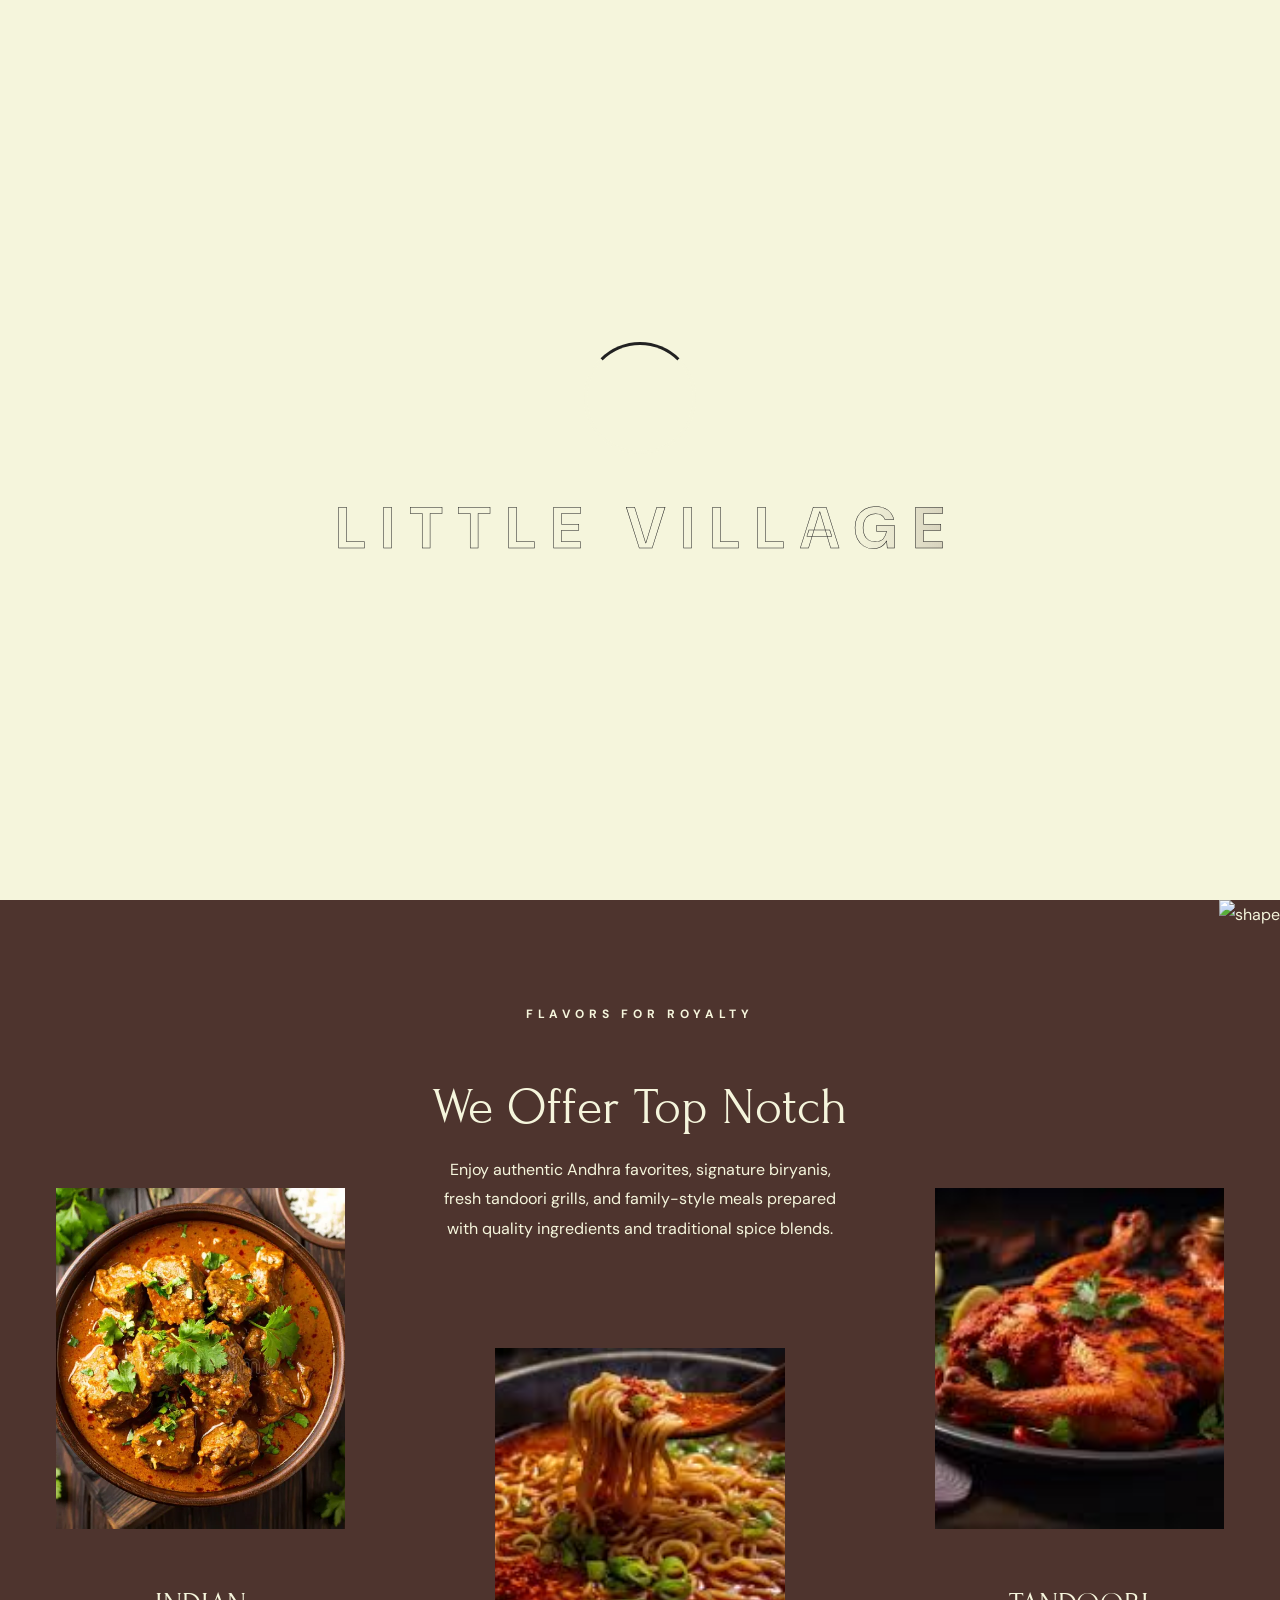
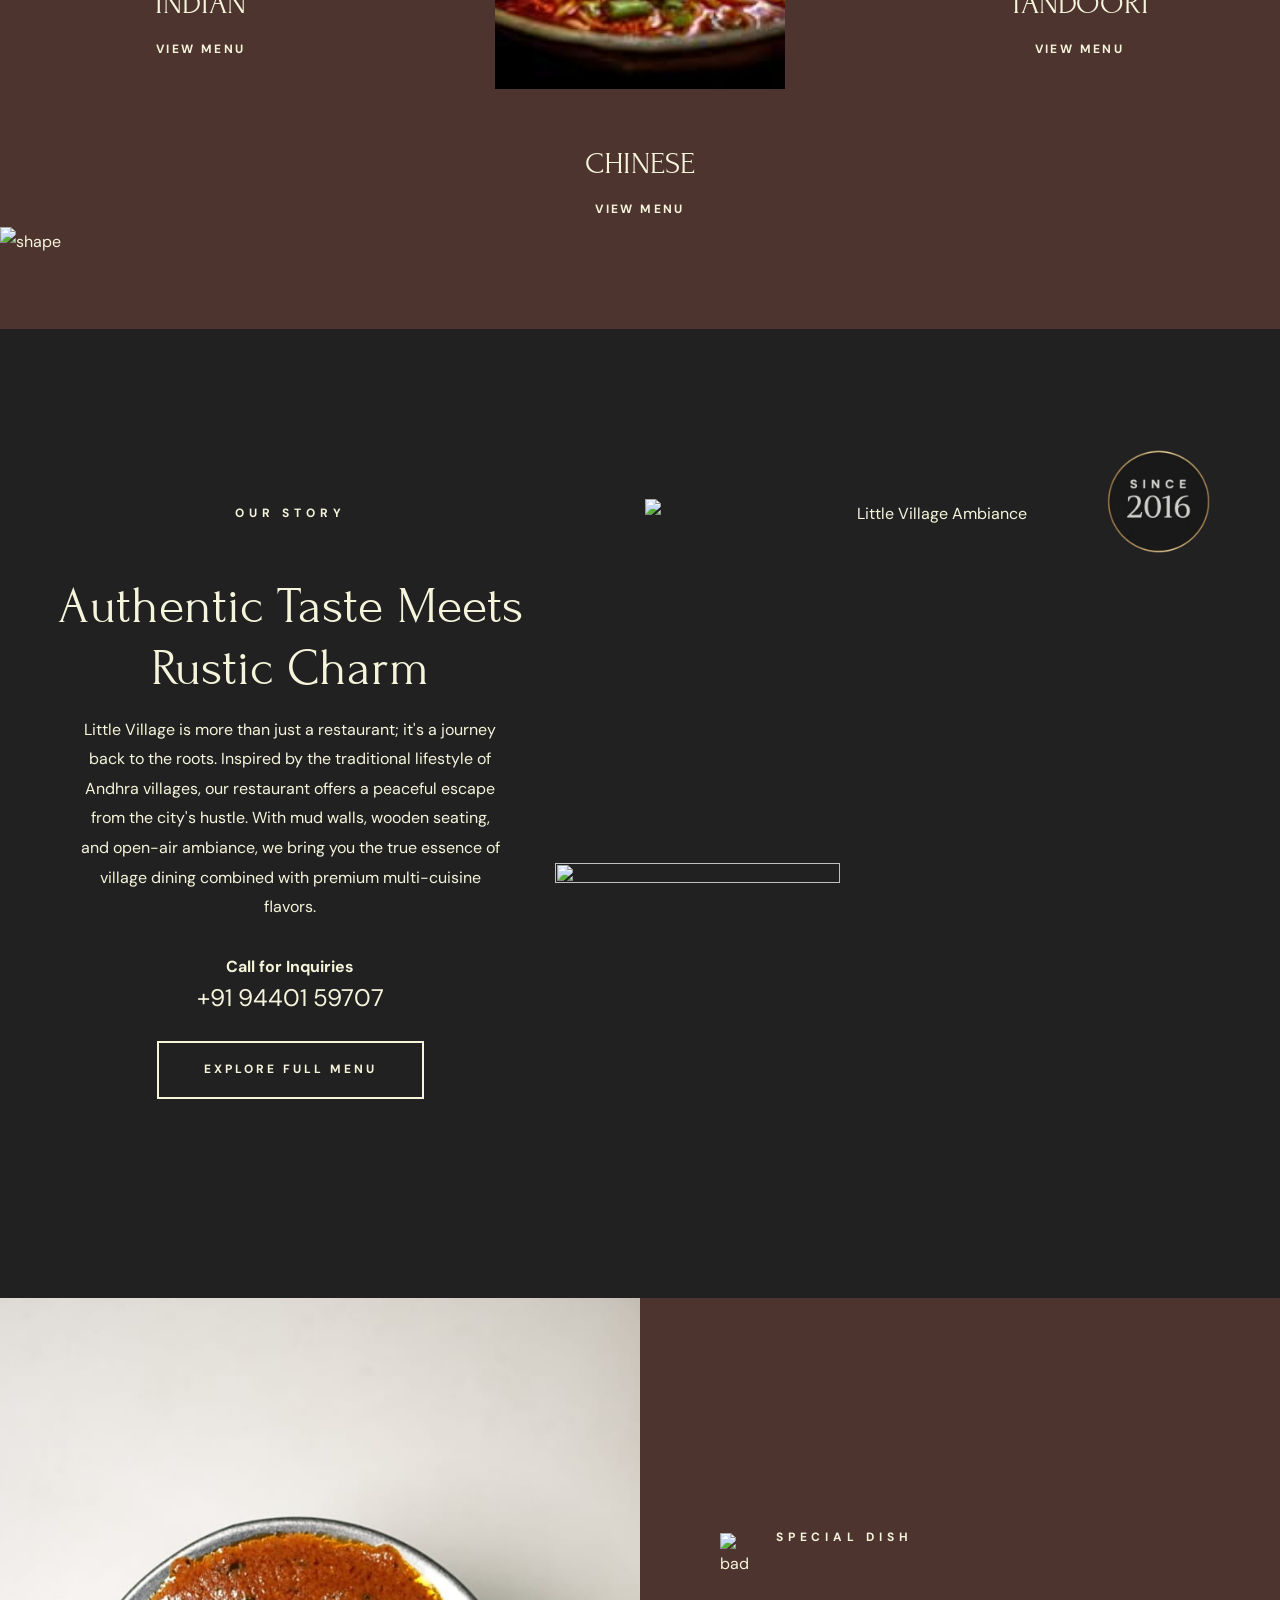
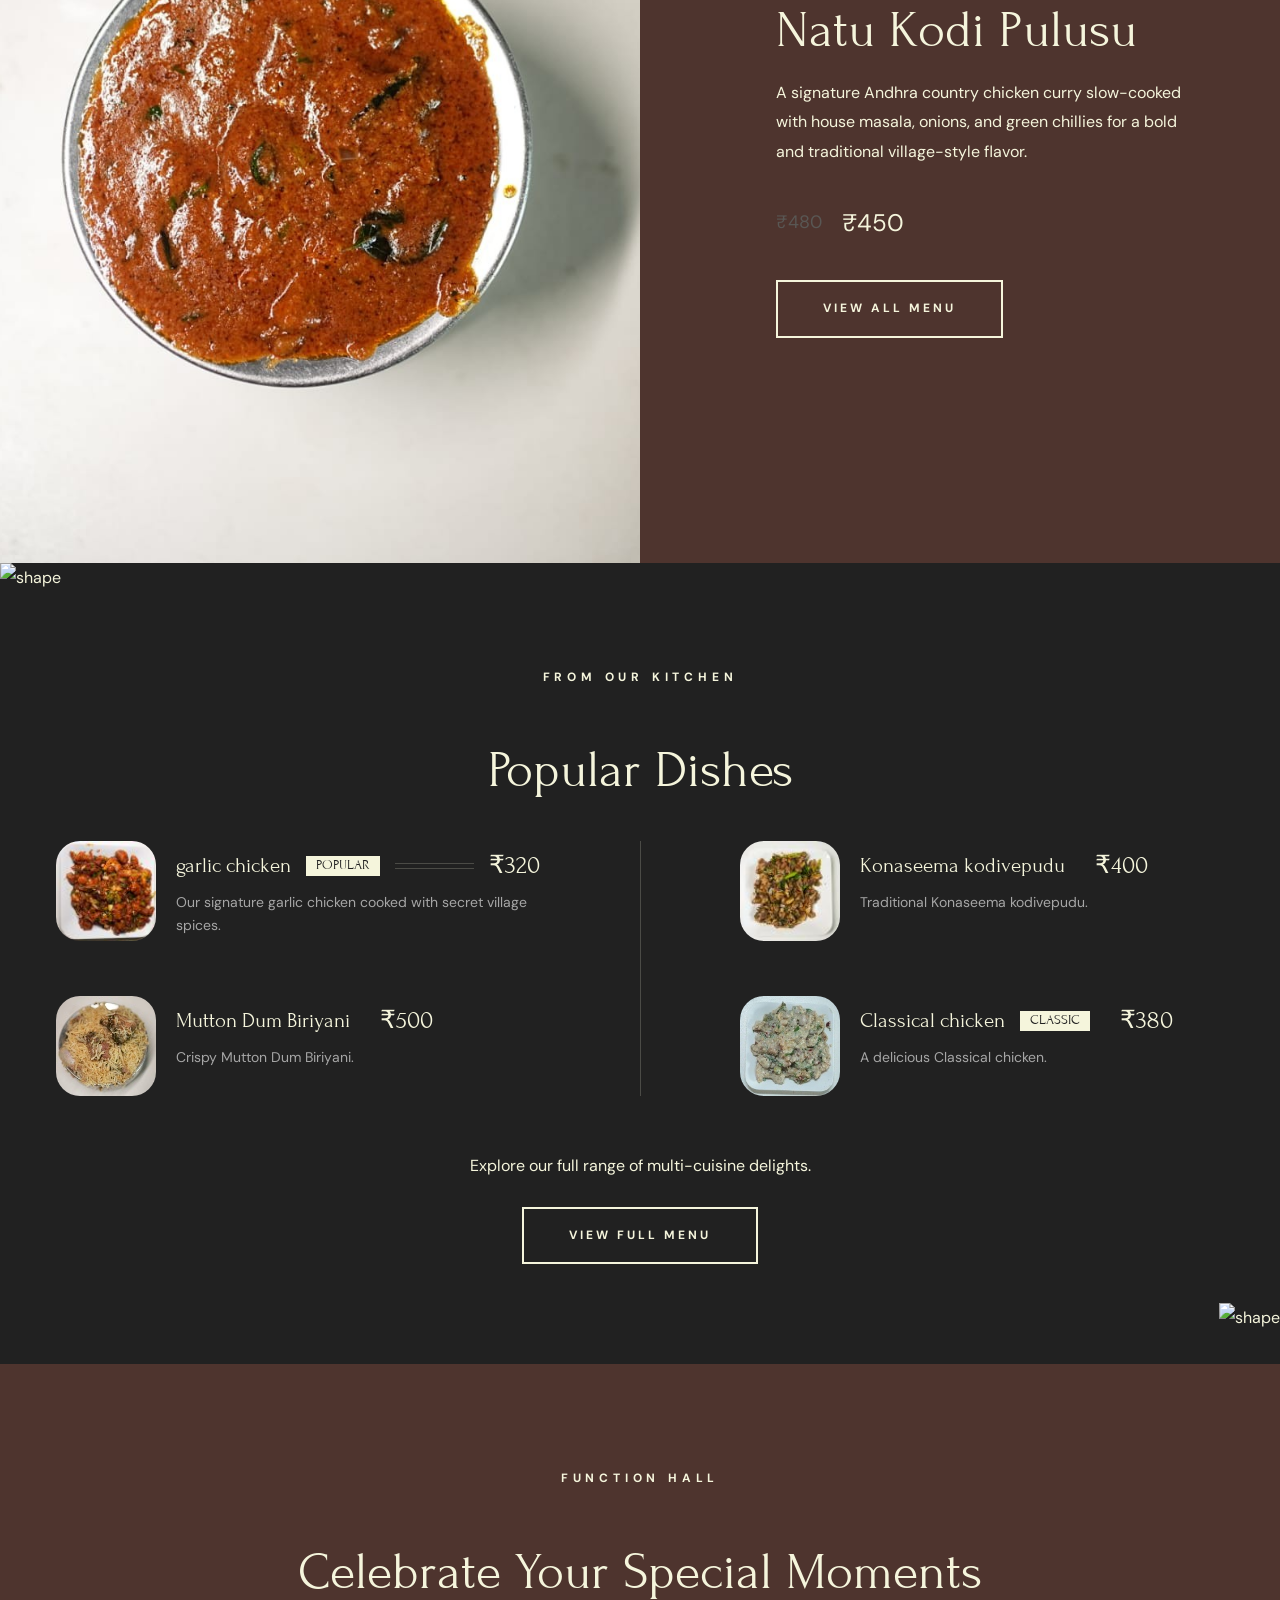
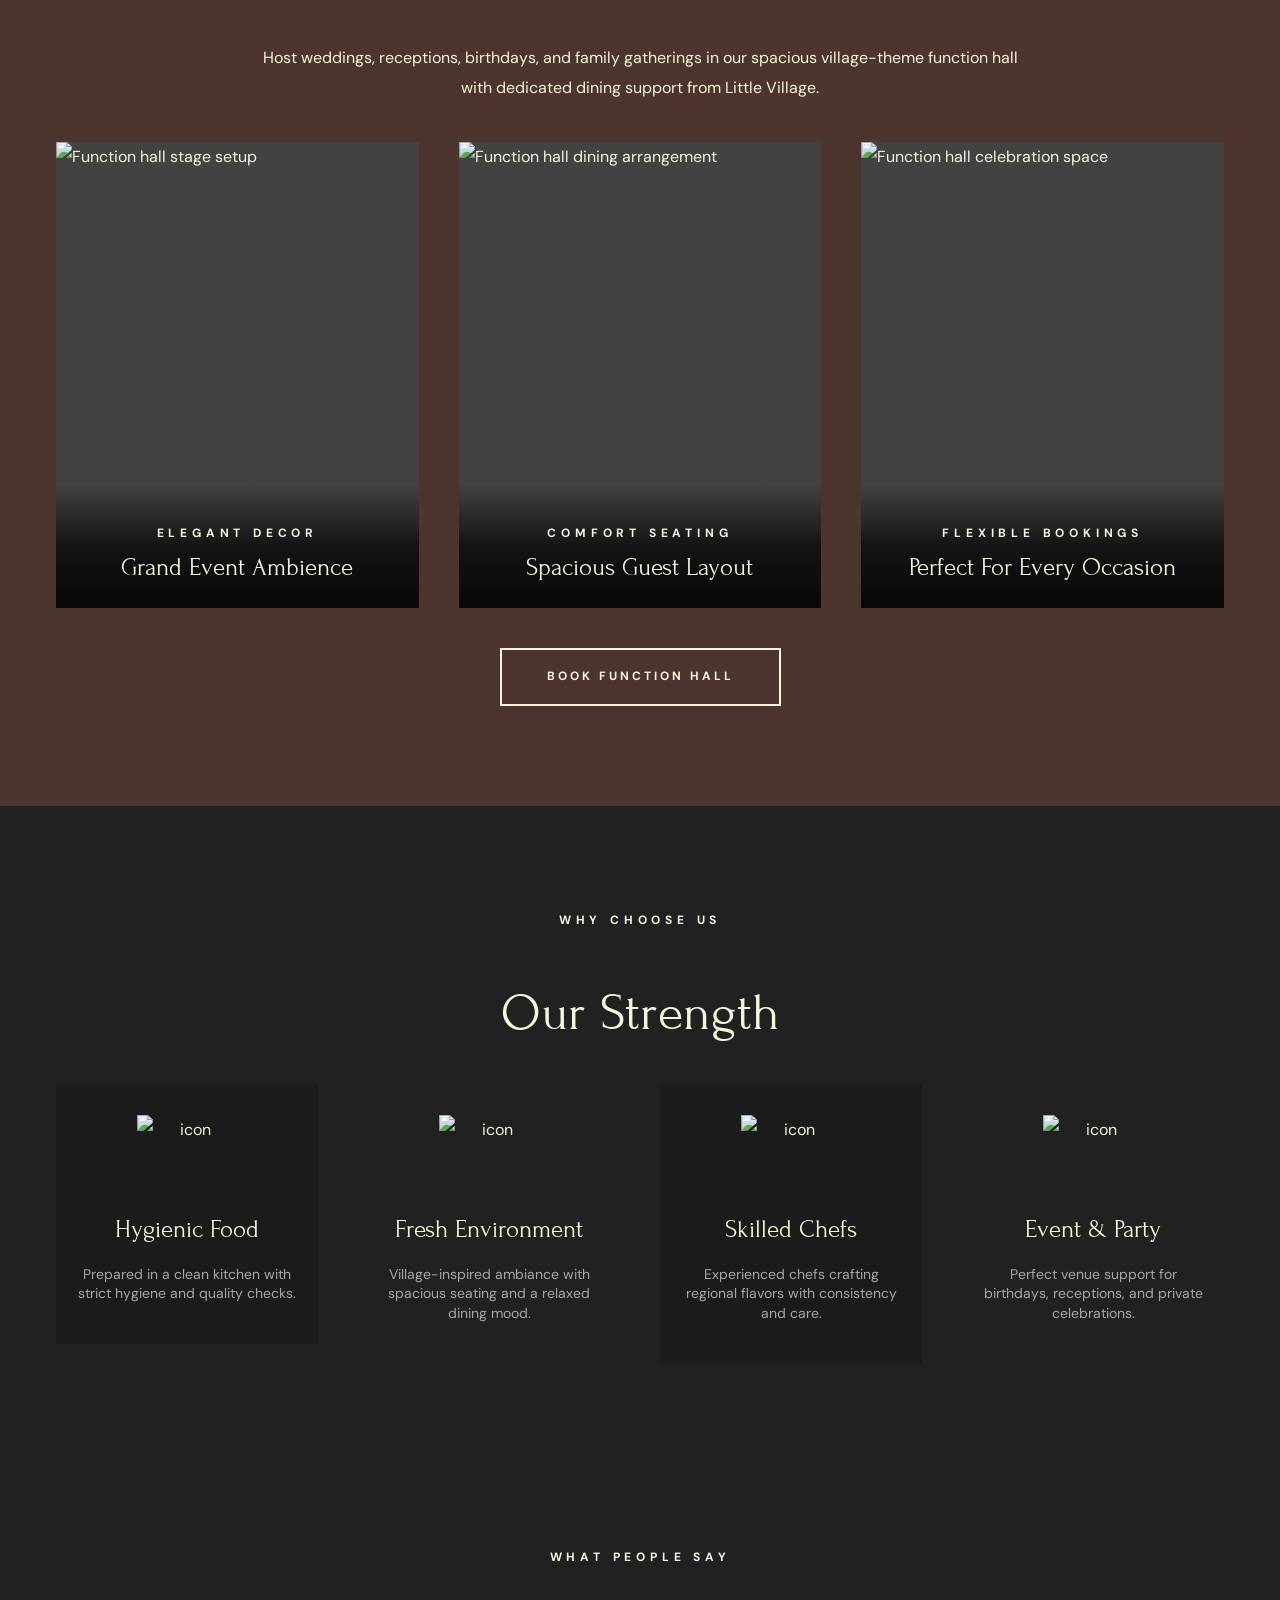
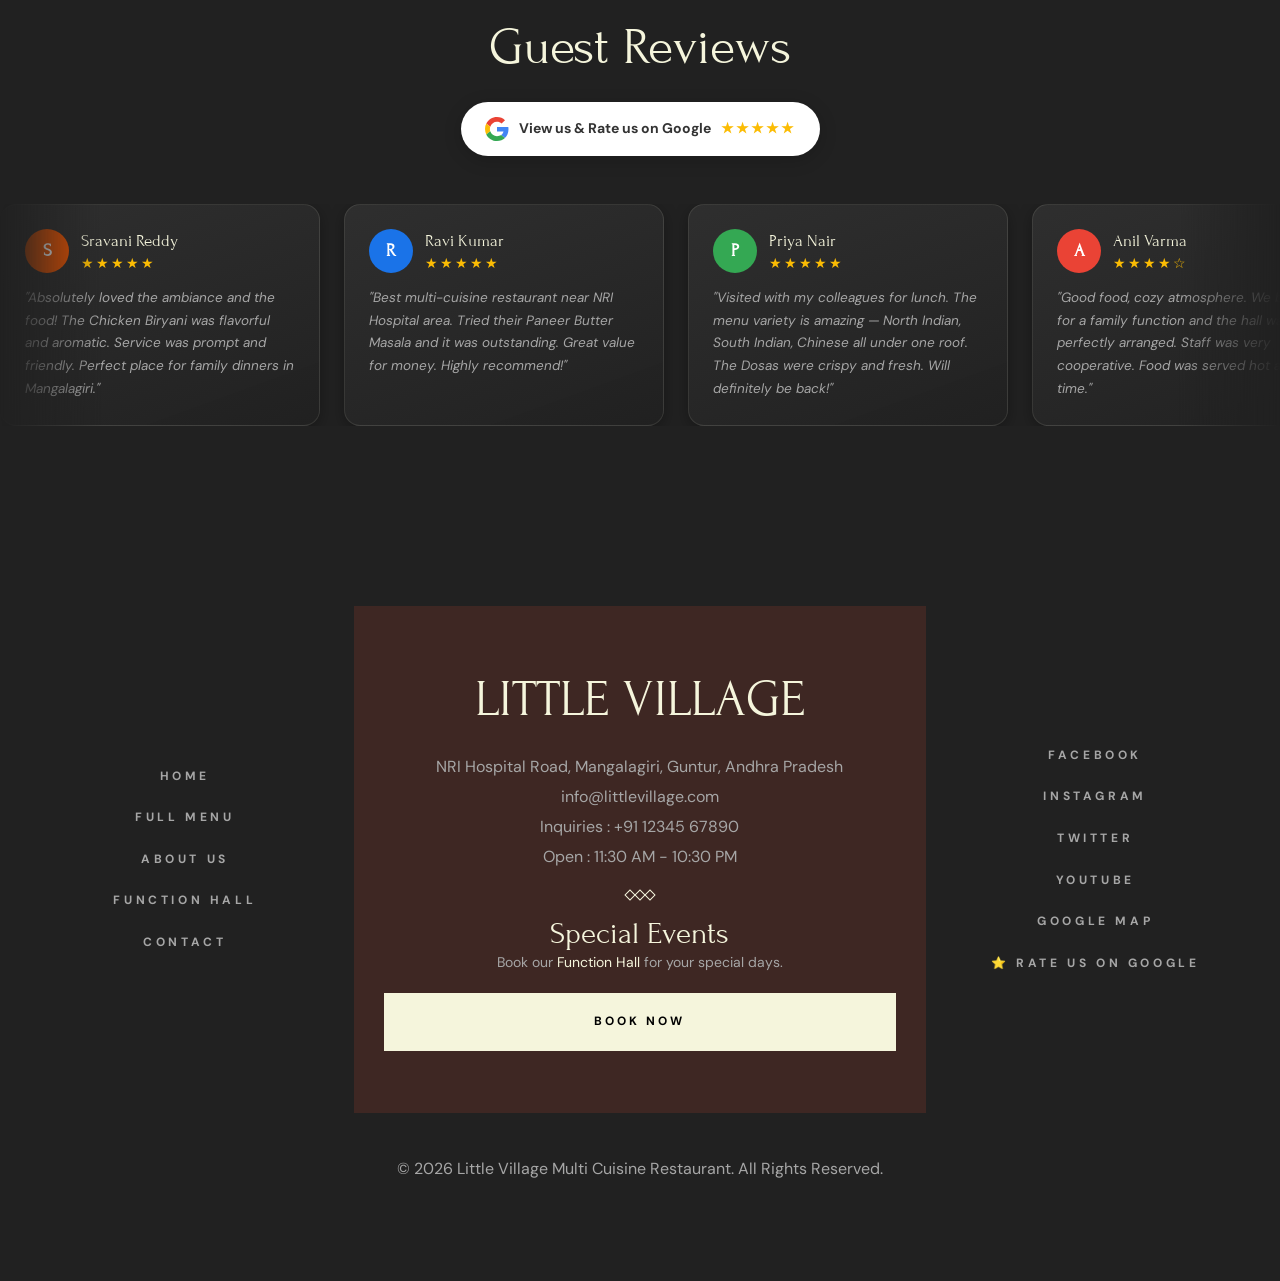
==== commit d57d27e7: "Update index.html" ====
--- a/index.html
+++ b/index.html
@@ -5,79 +5,32 @@
   <meta charset="UTF-8">
   <meta http-equiv="X-UA-Compatible" content="IE=edge">
   <meta name="viewport" content="width=device-width, initial-scale=1.0">
-
-  <!-- 
-    - primary meta tags
-  -->
   <title>LITTLE VILLAGE - Amazing & Delicious Food</title>
   <meta name="title" content="LITTLE VILLAGE - Amazing & Delicious Food">
   <meta name="description" content="Experience the true taste of ANDHRA in Mangalagiri">
   <meta name="description" content="your futerstic dining experience that feels like home">
- 
-<meta name="keywords" content="
-Little Village Restaurant,
-Little Village,
-Best Restaurant in Mangalagiri,
-Restaurants near Guntur,
-Restaurants near Vijayawada,
-Multi Cuisine Restaurant Andhra Pradesh,
-Veg Non Veg Restaurant Guntur,
-Family Restaurant Near Me,
-Function Hall Booking Mangalagiri,
-Online Food Order WhatsApp,
-Best Food in Guntur,
-Birthday Party Hall Mangalagiri,
-Dining Restaurant Near Me
-">
-
-<meta name="author" content="Little Village Restaurant">
-
-<!-- ROBOTS -->
-<meta name="robots" content="index, follow">
-
-<!-- CANONICAL -->
-<link rel="canonical" href="https://hotellittlevillage.com/">
-
-<!-- FAVICON -->
-<link rel="icon" href="./assets/images/lvlogo.png" type="image/png">
-
-  <!-- 
-    - favicon
-  -->
+  <meta name="keywords" content="Little Village Restaurant,Little Village,Best Restaurant in Mangalagiri,Restaurants near Guntur,Restaurants near Vijayawada,Multi Cuisine Restaurant Andhra Pradesh,Veg Non Veg Restaurant Guntur,Family Restaurant Near Me,Function Hall Booking Mangalagiri,Online Food Order WhatsApp,Best Food in Guntur,Birthday Party Hall Mangalagiri,Dining Restaurant Near Me">
+  <meta name="author" content="Little Village Restaurant">
+  <meta name="robots" content="index, follow">
+  <link rel="canonical" href="https://hotellittlevillage.com/">
+  <link rel="icon" href="./assets/images/lvlogo.png" type="image/png">
   <link rel="shortcut icon" href="./favicon.svg" type="image/svg+xml">
-
-  <!-- 
-    - google font link
-  -->
   <link rel="preconnect" href="https://fonts.googleapis.com">
   <link rel="preconnect" href="https://fonts.gstatic.com" crossorigin>
   <link href="https://fonts.googleapis.com/css2?family=DM+Sans:wght@400;700&family=Forum&display=swap" rel="stylesheet">
-
-  <!-- 
-    - custom css link
-  -->
   <link rel="stylesheet" href="./assets/css/style.css">
-
-  <!-- 
-    - preload images
-  -->
   <link rel="preload" as="image" href="./assets/images/hero-slider-1.jpg">
   <link rel="preload" as="image" href="./assets/images/hero-slider-2.jpg">
   <link rel="preload" as="image" href="./assets/images/hero-slider-3.jpg">
-  
-<!-- OPEN GRAPH -->
-<meta property="og:title" content="Little Village Multi Cuisine Restaurant">
-<meta property="og:description" content="Best restaurant in Mangalagiri near Guntur & Vijayawada. Order food online or book your table now.">
-<meta property="og:image" content="https://hotellittlevillage.com/./assets/images/lvlogo.png">
-<meta property="og:url" content="https://hotellittlevillage.com/">
-<meta property="og:type" content="restaurant">
- 
-<!-- TWITTER -->
-<meta name="twitter:card" content="summary_large_image">
-<meta name="twitter:title" content="Little Village Restaurant">
-<meta name="twitter:description" content="Top dining restaurant in Mangalagiri. Order via WhatsApp.">
-<meta name="twitter:image" content="https://hotellittlevillage.com/./assets/images/lvlogo.png">
-
+  <meta property="og:title" content="Little Village Multi Cuisine Restaurant">
+  <meta property="og:description" content="Best restaurant in Mangalagiri near Guntur & Vijayawada. Order food online or book your table now.">
+  <meta property="og:image" content="https://hotellittlevillage.com/./assets/images/lvlogo.png">
+  <meta property="og:url" content="https://hotellittlevillage.com/">
+  <meta property="og:type" content="restaurant">
+  <meta name="twitter:card" content="summary_large_image">
+  <meta name="twitter:title" content="Little Village Restaurant">
+  <meta name="twitter:description" content="Top dining restaurant in Mangalagiri. Order via WhatsApp.">
+  <meta name="twitter:image" content="https://hotellittlevillage.com/./assets/images/lvlogo.png">
   <script type="application/ld+json">
 {
   "@context": "https://schema.org",
@@ -100,14 +53,13 @@
   ]
 }
 </script>
-  <meta name="google-site-verification" content="M2NQSPtcsYyZpX73YDm1I_keT4Mvr8pf4MZ2s6FwpsM" />  
+  <meta name="google-site-verification" content="M2NQSPtcsYyZpX73YDm1I_keT4Mvr8pf4MZ2s6FwpsM" />
   <style>
   /* ===== REVIEWS SECTION ===== */
   .reviews-section {
     padding-block: 80px;
     overflow: hidden;
   }
-
   .reviews-track-wrapper {
     overflow: hidden;
     position: relative;
@@ -115,23 +67,19 @@
     -webkit-mask-image: linear-gradient(to right, transparent 0%, black 8%, black 92%, transparent 100%);
     mask-image: linear-gradient(to right, transparent 0%, black 8%, black 92%, transparent 100%);
   }
-
   .reviews-track {
     display: flex;
     gap: 24px;
     width: max-content;
     animation: scrollReviews 45s linear infinite;
   }
-
   .reviews-track:hover {
     animation-play-state: paused;
   }
-
   @keyframes scrollReviews {
     0%   { transform: translateX(0); }
     100% { transform: translateX(-50%); }
   }
-
   .review-card {
     background: linear-gradient(160deg, rgba(48,48,48,0.95), rgba(33,33,33,0.98));
     border: 1px solid var(--white-alpha-10);
@@ -145,20 +93,16 @@
     box-shadow: var(--shadow-1);
     transition: border-color 0.3s ease, transform 0.3s ease;
   }
-
   .review-card:hover {
     border-color: var(--clay-orange);
     transform: translateY(-4px);
   }
-
-  /* ── FIXED ALIGNMENT ── */
   .review-top {
     display: flex;
     flex-direction: row;
     align-items: center;
     gap: 12px;
   }
-
   .reviewer-avatar {
     width: 44px;
     height: 44px;
@@ -176,7 +120,6 @@
     text-transform: uppercase;
     align-self: center;
   }
-
   .reviewer-meta {
     display: flex;
     flex-direction: column;
@@ -185,7 +128,6 @@
     flex: 1;
     min-width: 0;
   }
-
   .reviewer-name {
     font-family: var(--fontFamily-forum);
     font-size: 1.7rem;
@@ -195,14 +137,12 @@
     overflow: hidden;
     text-overflow: ellipsis;
   }
-
   .star-row {
     color: #FBBC04;
     font-size: 1.4rem;
     letter-spacing: 2px;
     line-height: 1;
   }
-
   .google-logo {
     width: 46px;
     flex-shrink: 0;
@@ -210,28 +150,23 @@
     align-self: center;
     margin-left: auto;
   }
-
   .review-text {
     color: var(--quick-silver);
     font-size: 1.35rem;
     line-height: 1.7;
     font-style: italic;
   }
+
+
 </style>
 </head>
 
 <body id="top">
-
-  <!-- 
-    - #PRELOADER
-  -->
 
   <div class="preload" data-preaload>
     <div class="circle"></div>
     <p class="text">LITTLE VILLAGE</p>
   </div>
-
-
 
   <div class="topbar">
     <div class="container">
@@ -241,25 +176,20 @@
         </div>
         <span class="span">Little Village, Near NRI Hospital, Mangalagiri, AP</span>
       </address>
-
       <div class="separator"></div>
-
       <div class="topbar-item item-2">
         <div class="icon">
           <ion-icon name="time-outline" aria-hidden="true"></ion-icon>
         </div>
         <span class="span">Daily: 11:30 AM - 10:30 PM</span>
       </div>
-
-      <a href="tel:+919010038444" class="topbar-item link">
+      <a href="tel:+919440159707" class="topbar-item link">
         <div class="icon">
           <ion-icon name="call-outline" aria-hidden="true"></ion-icon>
         </div>
         <span class="span">+91 94401 59707</span>
       </a>
-
       <div class="separator"></div>
-
       <a href="https://wa.me/919440159707" class="topbar-item link whatsapp-link">
         <div class="icon">
           <ion-icon name="logo-whatsapp" aria-hidden="true"></ion-icon>
@@ -274,12 +204,10 @@
       <a href="index.html" class="logo">
         <img src="./assets/images/Little Village/littlelogo.png" width="160" height="64" alt="Little Village Home">
       </a>
-
       <nav class="navbar" data-navbar>
         <button class="close-btn" aria-label="close menu" data-nav-toggler>
           <ion-icon name="close-outline" aria-hidden="true"></ion-icon>
         </button>
-
         <ul class="navbar-list">
           <li><a href="index.html" class="navbar-link active">Home</a></li>
           <li><a href="./menu.html" class="navbar-link">Full Menu</a></li>
@@ -289,634 +217,356 @@
           <li><a href="./contact.html" class="navbar-link">Contact</a></li>
         </ul>
       </nav>
-
       <div class="header-actions">
         <a href="https://wa.me/919440159707" class="btn btn-primary btn-whatsapp">
-          <span class="text"><ion-icon name="logo-whatsapp" aria-hidden="true"
-              style="display:inline-block;vertical-align:middle;margin-right:6px;"></ion-icon>Order on WhatsApp</span>
+          <span class="text"><ion-icon name="logo-whatsapp" aria-hidden="true" style="display:inline-block;vertical-align:middle;margin-right:6px;"></ion-icon>Order on WhatsApp</span>
         </a>
-
         <button class="nav-open-btn" aria-label="open menu" data-nav-toggler>
           <span class="line line-1"></span>
           <span class="line line-2"></span>
           <span class="line line-3"></span>
         </button>
       </div>
-
       <div class="overlay" data-nav-toggler data-overlay></div>
     </div>
   </header>
 
 
 
-
-
   <main>
     <article>
 
-      <!-- 
-        - #HERO
-      -->
-
       <section class="hero text-center" aria-label="home" id="home">
-
         <ul class="hero-slider" data-hero-slider>
-
           <li class="slider-item active" data-hero-slider-item>
-
             <div class="slider-bg">
               <img src="./assets/images/llvhome.jpeg" width="1880" height="950" alt="" class="img-cover">
             </div>
-
             <p class="label-2 section-subtitle slider-reveal">Traditional & Authentic</p>
-
             <h1 class="display-1 hero-title slider-reveal">
               Taste the Real <br>
               Village Flavor
             </h1>
-
             <p class="body-2 hero-text slider-reveal">
               Experience the rustic charm and authentic multi-cuisine delights.
             </p>
-
             <a href="https://wa.me/919440159707" class="btn btn-primary slider-reveal btn-whatsapp">
-              <span class="text text-1"><ion-icon name="logo-whatsapp" aria-hidden="true"
-                  style="display:inline-block;vertical-align:middle;margin-right:6px;"></ion-icon>Order on
-                WhatsApp</span>
-              <span class="text text-2" aria-hidden="true"><ion-icon name="logo-whatsapp" aria-hidden="true"
-                  style="display:inline-block;vertical-align:middle;margin-right:6px;"></ion-icon>Order on
-                WhatsApp</span>
+              <span class="text text-1"><ion-icon name="logo-whatsapp" aria-hidden="true" style="display:inline-block;vertical-align:middle;margin-right:6px;"></ion-icon>Order on WhatsApp</span>
+              <span class="text text-2" aria-hidden="true"><ion-icon name="logo-whatsapp" aria-hidden="true" style="display:inline-block;vertical-align:middle;margin-right:6px;"></ion-icon>Order on WhatsApp</span>
             </a>
-
           </li>
-
           <li class="slider-item" data-hero-slider-item>
-
             <div class="slider-bg">
               <img src="./assets/images/hero-slider-2.jpg" width="1880" height="950" alt="" class="img-cover">
             </div>
-
             <p class="label-2 section-subtitle slider-reveal">Village Ambiance</p>
-
             <h1 class="display-1 hero-title slider-reveal">
               Rustic Dining <br>
               Experience
             </h1>
-
             <p class="body-2 hero-text slider-reveal">
               Perfect for families, groups, and peaceful gatherings.
             </p>
-
-            <a href="tel:+919010038444" class="btn btn-primary slider-reveal">
-              <span class="text text-1"><ion-icon name="call" aria-hidden="true"
-                  style="display:inline-block;vertical-align:middle;margin-right:6px;"></ion-icon>Call Now</span>
-              <span class="text text-2" aria-hidden="true"><ion-icon name="call" aria-hidden="true"
-                  style="display:inline-block;vertical-align:middle;margin-right:6px;"></ion-icon>Call Now</span>
+            <a href="tel:+919440159707" class="btn btn-primary slider-reveal">
+              <span class="text text-1"><ion-icon name="call" aria-hidden="true" style="display:inline-block;vertical-align:middle;margin-right:6px;"></ion-icon>Call Now</span>
+              <span class="text text-2" aria-hidden="true"><ion-icon name="call" aria-hidden="true" style="display:inline-block;vertical-align:middle;margin-right:6px;"></ion-icon>Call Now</span>
             </a>
-
           </li>
-
         </ul>
-
         <button class="slider-btn prev" aria-label="slide to previous" data-prev-btn>
           <ion-icon name="chevron-back"></ion-icon>
         </button>
-
         <button class="slider-btn next" aria-label="slide to next" data-next-btn>
           <ion-icon name="chevron-forward"></ion-icon>
         </button>
-
         <a href="booking.html" class="hero-btn has-after">
           <img src="./assets/images/hero-icon.png" width="48" height="48" alt="booking icon">
           <span class="label-2 text-center span" style="font-size: xx-small;">Book Function Hall</span>
         </a>
-
       </section>
-
-
-
-
-
-      <!-- 
-        - #SERVICE
-      -->
 
       <section class="section service bg-black-10 text-center" aria-label="service">
         <div class="container">
-
           <p class="section-subtitle label-2">Flavors For Royalty</p>
-
           <h2 class="headline-1 section-title">We Offer Top Notch</h2>
-
           <p class="section-text">
             Enjoy authentic Andhra favorites, signature biryanis, fresh tandoori grills, and family-style meals
             prepared with quality ingredients and traditional spice blends.
           </p>
-
           <ul class="grid-list">
-
             <li>
               <div class="service-card">
-
                 <a href="menu.html" class="has-before hover:shine">
                   <figure class="card-banner img-holder" style="--width: 285; --height: 336;">
-                    <img src="./assets/images/Little Village/indian.webp" width="285" height="336" loading="lazy" alt="Indian Cuisine"
-                      class="img-cover">
+                    <img src="./assets/images/Little Village/indian.webp" width="285" height="336" loading="lazy" alt="Indian Cuisine" class="img-cover">
                   </figure>
                 </a>
-
                 <div class="card-content">
-
-                  <h3 class="title-4 card-title">
-                    <a href="menu.html">INDIAN</a>
-                  </h3>
-
+                  <h3 class="title-4 card-title"><a href="menu.html">INDIAN</a></h3>
                   <a href="menu.html" class="btn-text hover-underline label-2">View Menu</a>
-
-                </div>
-
-              </div>
-            </li>
-
+                </div>
+              </div>
+            </li>
             <li>
               <div class="service-card">
-
                 <a href="menu.html" class="has-before hover:shine">
                   <figure class="card-banner img-holder" style="--width: 285; --height: 336;">
-                    <img src="./assets/images/Little Village/chinese.jpeg" width="285" height="336" loading="lazy"
-                      alt="Chinese Cuisine" class="img-cover">
+                    <img src="./assets/images/Little Village/chinese.jpeg" width="285" height="336" loading="lazy" alt="Chinese Cuisine" class="img-cover">
                   </figure>
                 </a>
-
                 <div class="card-content">
-
-                  <h3 class="title-4 card-title">
-                    <a href="menu.html">CHINESE</a>
-                  </h3>
-
+                  <h3 class="title-4 card-title"><a href="menu.html">CHINESE</a></h3>
                   <a href="menu.html" class="btn-text hover-underline label-2">View Menu</a>
-
-                </div>
-
-              </div>
-            </li>
-
+                </div>
+              </div>
+            </li>
             <li>
               <div class="service-card">
-
                 <a href="menu.html" class="has-before hover:shine">
                   <figure class="card-banner img-holder" style="--width: 285; --height: 336;">
-                    <img src="./assets/images/Little Village/Pics/tandoori image.jpeg" width="285" height="336" loading="lazy"
-                      alt="Tandoori Cuisine" class="img-cover">
+                    <img src="./assets/images/Little Village/Pics/tandoori image.jpeg" width="285" height="336" loading="lazy" alt="Tandoori Cuisine" class="img-cover">
                   </figure>
                 </a>
-
                 <div class="card-content">
-
-                  <h3 class="title-4 card-title">
-                    <a href="menu.html">TANDOORI</a>
-                  </h3>
-
+                  <h3 class="title-4 card-title"><a href="menu.html">TANDOORI</a></h3>
                   <a href="menu.html" class="btn-text hover-underline label-2">View Menu</a>
-
-                </div>
-
-              </div>
-            </li>
-
+                </div>
+              </div>
+            </li>
           </ul>
-
-          <img src="./assets/images/shape-1.png" width="246" height="412" loading="lazy" alt="shape"
-            class="shape shape-1 move-anim">
-          <img src="./assets/images/shape-2.png" width="343" height="345" loading="lazy" alt="shape"
-            class="shape shape-2 move-anim">
-
+          <img src="./assets/images/shape-1.png" width="246" height="412" loading="lazy" alt="shape" class="shape shape-1 move-anim">
+          <img src="./assets/images/shape-2.png" width="343" height="345" loading="lazy" alt="shape" class="shape shape-2 move-anim">
         </div>
       </section>
-
-
-
-
-
-      <!-- 
-        - #ABOUT
-      -->
 
       <section class="section about text-center" aria-labelledby="about-label" id="about">
         <div class="container">
-
           <div class="about-content">
-
             <p class="label-2 section-subtitle" id="about-label">Our Story</p>
-
             <h2 class="headline-1 section-title">Authentic Taste Meets Rustic Charm</h2>
-
             <p class="section-text">
               Little Village is more than just a restaurant; it's a journey back to the roots. Inspired by the
               traditional lifestyle of Andhra villages, our restaurant offers a peaceful escape from the city's hustle.
               With mud walls, wooden seating, and open-air ambiance, we bring you the true essence of village dining
               combined with premium multi-cuisine flavors.
             </p>
-
             <div class="contact-label">Call for Inquiries</div>
-
-            <a href="tel:+919010038444" class="body-1 contact-number hover-underline">+91 94401 59707</a>
-
+            <a href="tel:+919440159707" class="body-1 contact-number hover-underline">+91 94401 59707</a>
             <a href="menu.html" class="btn btn-primary">
               <span class="text text-1">Explore Full Menu</span>
               <span class="text text-2" aria-hidden="true">Explore Full Menu</span>
             </a>
-
-          </div>
-
+          </div>
           <figure class="about-banner">
-
-            <img src="./assets/images/Little Village/Net Lonivi/59407204_403007710250256_4152007196428730368_n.jpg"
-              width="570" height="570" loading="lazy" alt="Little Village Ambiance" class="w-100" data-parallax-item
-              data-parallax-speed="1">
-
+            <img src="./assets/images/Little Village/Net Lonivi/59407204_403007710250256_4152007196428730368_n.jpg" width="570" height="570" loading="lazy" alt="Little Village Ambiance" class="w-100" data-parallax-item data-parallax-speed="1">
             <div class="abs-img abs-img-1 has-before" data-parallax-item data-parallax-speed="1.75">
-              <img src="./assets/images/Little Village/Pics/RNP03399 Medium.png" width="285" height="285" loading="lazy"
-                alt="" class="w-100">
+              <img src="./assets/images/Little Village/Pics/RNP03399 Medium.png" width="285" height="285" loading="lazy" alt="" class="w-100">
             </div>
-
             <div class="abs-img abs-img-2 has-before">
-              <img src="./assets/images/Little Village/Net Lonivi/image.png" width="133" height="134" loading="lazy"
-                alt="">
+              <img src="./assets/images/Little Village/Net Lonivi/image.png" width="133" height="134" loading="lazy" alt="">
             </div>
-
           </figure>
-
           <img src="./assets/images/shape-3.png" width="197" height="194" loading="lazy" alt="" class="shape">
-
         </div>
       </section>
 
-
-
-
-
-      <!-- 
-        - #SPECIAL DISH
-      -->
-
       <section class="special-dish text-center" aria-labelledby="dish-label">
-
         <div class="special-dish-banner">
-          <img src="./assets/images/Little Village/Natukodipulusu1.jpeg" width="940" height="900" loading="lazy"
-            alt="special dish" class="img-cover">
-        </div>
-
+          <img src="./assets/images/Little Village/Natukodipulusu1.jpeg" width="940" height="900" loading="lazy" alt="special dish" class="img-cover">
+        </div>
         <div class="special-dish-content bg-black-10">
           <div class="container">
-
             <img src="./assets/images/badge-1.png" width="28" height="41" loading="lazy" alt="badge" class="abs-img">
-
             <p class="section-subtitle label-2">Special Dish</p>
-
             <h2 class="headline-1 section-title">Natu Kodi Pulusu</h2>
-
             <p class="section-text">
               A signature Andhra country chicken curry slow-cooked with house masala, onions, and green chillies for
               a bold and traditional village-style flavor.
             </p>
-
             <div class="wrapper">
               <del class="del body-3">₹480</del>
-
               <span class="span body-1">₹450</span>
             </div>
-
             <a href="menu.html" class="btn btn-primary">
               <span class="text text-1">View All Menu</span>
-
               <span class="text text-2" aria-hidden="true">View All Menu</span>
             </a>
-
-          </div>
-        </div>
-
+          </div>
+        </div>
         <img src="./assets/images/shape-4.png" width="179" height="359" loading="lazy" alt="" class="shape shape-1">
-
         <img src="./assets/images/shape-9.png" width="351" height="462" loading="lazy" alt="" class="shape shape-2">
-
       </section>
-
-
-
-
-
-      <!-- 
-        - #MENU
-      -->
 
       <section class="section menu" aria-label="menu-label" id="menu">
         <div class="container">
-
           <p class="section-subtitle text-center label-2">From Our Kitchen</p>
-
           <h2 class="headline-1 section-title text-center">Popular Dishes</h2>
-
           <ul class="grid-list">
-
             <li>
               <div class="menu-card hover:card">
-
                 <figure class="card-banner img-holder" style="--width: 100; --height: 100;">
-                  <img src="./assets/images/Little Village/garlicchicken1.jpg" width="100" height="100" loading="lazy"
-                    alt="Village Special Biryani" class="img-cover">
+                  <img src="./assets/images/Little Village/garlicchicken1.jpg" width="100" height="100" loading="lazy" alt="Village Special Biryani" class="img-cover">
                 </figure>
-
                 <div>
-
                   <div class="title-wrapper">
-                    <h3 class="title-3">
-                      <a href="#" class="card-title">garlic chicken</a>
-                    </h3>
-
+                    <h3 class="title-3"><a href="#" class="card-title">garlic chicken</a></h3>
                     <span class="badge label-1">Popular</span>
-
                     <span class="span title-2">₹320</span>
                   </div>
-
-                  <p class="card-text label-1">
-                    Our signature garlic chicken cooked with secret village spices.
-                  </p>
-
-                </div>
-
-              </div>
-            </li>
-
+                  <p class="card-text label-1">Our signature garlic chicken cooked with secret village spices.</p>
+                </div>
+              </div>
+            </li>
             <li>
               <div class="menu-card hover:card">
-
                 <figure class="card-banner img-holder" style="--width: 100; --height: 100;">
-                  <img src="./assets/images/Little Village/Konaseemakodivepidu1.jpg" width="100" height="100"
-                    loading="lazy" alt="Gongura Mutton" class="img-cover">
+                  <img src="./assets/images/Little Village/Konaseemakodivepidu1.jpg" width="100" height="100" loading="lazy" alt="Gongura Mutton" class="img-cover">
                 </figure>
-
                 <div>
-
                   <div class="title-wrapper">
-                    <h3 class="title-3">
-                      <a href="#" class="card-title">Konaseema kodivepudu</a>
-                    </h3>
-
+                    <h3 class="title-3"><a href="#" class="card-title">Konaseema kodivepudu</a></h3>
                     <span class="span title-2">₹400</span>
                   </div>
-
-                  <p class="card-text label-1">
-                    Traditional Konaseema kodivepudu.
-                  </p>
-
-                </div>
-
-              </div>
-            </li>
-
+                  <p class="card-text label-1">Traditional Konaseema kodivepudu.</p>
+                </div>
+              </div>
+            </li>
             <li>
               <div class="menu-card hover:card">
-
                 <figure class="card-banner img-holder" style="--width: 100; --height: 100;">
-                  <img src="./assets/images/Little Village/muttondumbiriyani.png" width="100" height="100" loading="lazy"
-                    alt="Apollo Fish" class="img-cover">
+                  <img src="./assets/images/Little Village/muttondumbiriyani.png" width="100" height="100" loading="lazy" alt="Apollo Fish" class="img-cover">
                 </figure>
-
                 <div>
-
                   <div class="title-wrapper">
-                    <h3 class="title-3">
-                      <a href="#" class="card-title">Mutton Dum Biriyani</a>
-                    </h3>
-
+                    <h3 class="title-3"><a href="#" class="card-title">Mutton Dum Biriyani</a></h3>
                     <span class="span title-2">₹500</span>
                   </div>
-
-                  <p class="card-text label-1">
-                    Crispy Mutton Dum Biriyani.
-                  </p>
-
-                </div>
-
-              </div>
-            </li>
-
+                  <p class="card-text label-1">Crispy Mutton Dum Biriyani.</p>
+                </div>
+              </div>
+            </li>
             <li>
               <div class="menu-card hover:card">
-
                 <figure class="card-banner img-holder" style="--width: 100; --height: 100;">
-                  <img src="./assets/images/Little Village/classicalchicken.png" width="100" height="100" loading="lazy"
-                    alt="Chicken 65" class="img-cover">
+                  <img src="./assets/images/Little Village/classicalchicken.png" width="100" height="100" loading="lazy" alt="Chicken 65" class="img-cover">
                 </figure>
-
                 <div>
-
                   <div class="title-wrapper">
-                    <h3 class="title-3">
-                      <a href="#" class="card-title">Classical chicken</a>
-                    </h3>
-
+                    <h3 class="title-3"><a href="#" class="card-title">Classical chicken</a></h3>
                     <span class="badge label-1">Classic</span>
-
                     <span class="span title-2">₹380</span>
                   </div>
-
-                  <p class="card-text label-1">
-                    A delicious Classical chicken.
-                  </p>
-
-                </div>
-
-              </div>
-            </li>
-
+                  <p class="card-text label-1">A delicious Classical chicken.</p>
+                </div>
+              </div>
+            </li>
           </ul>
-
-          <p class="menu-text text-center">
-            Explore our full range of multi-cuisine delights.
-          </p>
-
+          <p class="menu-text text-center">Explore our full range of multi-cuisine delights.</p>
           <a href="menu.html" class="btn btn-primary">
             <span class="text text-1">View Full Menu</span>
             <span class="text text-2" aria-hidden="true">View Full Menu</span>
           </a>
-
-          <img src="./assets/images/shape-5.png" width="921" height="1036" loading="lazy" alt="shape"
-            class="shape shape-2 move-anim">
-          <img src="./assets/images/shape-6.png" width="343" height="345" loading="lazy" alt="shape"
-            class="shape shape-3 move-anim">
-
+          <img src="./assets/images/shape-5.png" width="921" height="1036" loading="lazy" alt="shape" class="shape shape-2 move-anim">
+          <img src="./assets/images/shape-6.png" width="343" height="345" loading="lazy" alt="shape" class="shape shape-3 move-anim">
         </div>
       </section>
-      <!-- 
-        - #RESERVATION
-      -->
-
-
-      <!-- 
-        - #FUNCTION HALL
-      -->
 
       <section class="section event bg-black-10" aria-label="function hall">
         <div class="container">
-
           <p class="section-subtitle label-2 text-center">Function Hall</p>
-
           <h2 class="headline-1 section-title text-center">Celebrate Your Special Moments</h2>
-
           <p class="section-text text-center" style="max-width: 760px; margin: 0 auto 40px;">
             Host weddings, receptions, birthdays, and family gatherings in our spacious village-theme function hall
             with dedicated dining support from Little Village.
           </p>
-
           <ul class="grid-list">
-
             <li>
               <div class="event-card has-before hover:shine">
-
                 <div class="card-banner img-holder" style="--width: 350; --height: 450;">
-                  <img src="./assets/images/Little Village/Pics/RNP03358 Medium.png" width="350" height="450"
-                    loading="lazy" alt="Function hall stage setup" class="img-cover">
-                </div>
-
+                  <img src="./assets/images/Little Village/Pics/RNP03358 Medium.png" width="350" height="450" loading="lazy" alt="Function hall stage setup" class="img-cover">
+                </div>
                 <div class="card-content">
                   <p class="card-subtitle label-2 text-center">Elegant Decor</p>
                   <h3 class="card-title title-2 text-center">Grand Event Ambience</h3>
                 </div>
-
-              </div>
-            </li>
-
+              </div>
+            </li>
             <li>
               <div class="event-card has-before hover:shine">
-
                 <div class="card-banner img-holder" style="--width: 350; --height: 450;">
-                  <img
-                    src="./assets/images/Little Village/Net Lonivi/53666091_374782923072735_1917966604361007104_n.jpg"
-                    width="350" height="450" loading="lazy" alt="Function hall dining arrangement" class="img-cover">
-                </div>
-
+                  <img src="./assets/images/Little Village/Net Lonivi/53666091_374782923072735_1917966604361007104_n.jpg" width="350" height="450" loading="lazy" alt="Function hall dining arrangement" class="img-cover">
+                </div>
                 <div class="card-content">
                   <p class="card-subtitle label-2 text-center">Comfort Seating</p>
                   <h3 class="card-title title-2 text-center">Spacious Guest Layout</h3>
                 </div>
-
-              </div>
-            </li>
-
+              </div>
+            </li>
             <li>
               <div class="event-card has-before hover:shine">
-
                 <div class="card-banner img-holder" style="--width: 350; --height: 450;">
-                  <img src="./assets/images/Little Village/Pics/RNP03490 Medium.png" width="350" height="450"
-                    loading="lazy" alt="Function hall celebration space" class="img-cover">
-                </div>
-
+                  <img src="./assets/images/Little Village/Pics/RNP03490 Medium.png" width="350" height="450" loading="lazy" alt="Function hall celebration space" class="img-cover">
+                </div>
                 <div class="card-content">
                   <p class="card-subtitle label-2 text-center">Flexible Bookings</p>
                   <h3 class="card-title title-2 text-center">Perfect For Every Occasion</h3>
                 </div>
-
-              </div>
-            </li>
-
+              </div>
+            </li>
           </ul>
-
           <a href="booking.html" class="btn btn-primary" style="margin-inline: auto; margin-block-start: 40px;">
             <span class="text text-1">Book Function Hall</span>
             <span class="text text-2" aria-hidden="true">Book Function Hall</span>
           </a>
-
         </div>
       </section>
-
-
-
-
-
-      <!-- 
-        - #FEATURES
-      -->
 
       <section class="section features text-center" aria-label="features">
         <div class="container">
-
           <p class="section-subtitle label-2">Why Choose Us</p>
-
           <h2 class="headline-1 section-title">Our Strength</h2>
-
           <ul class="grid-list">
-
             <li class="feature-item">
               <div class="feature-card">
-
                 <div class="card-icon">
                   <img src="./assets/images/features-icon-1.png" width="100" height="80" loading="lazy" alt="icon">
                 </div>
-
                 <h3 class="title-2 card-title">Hygienic Food</h3>
-
                 <p class="label-1 card-text">Prepared in a clean kitchen with strict hygiene and quality checks.</p>
-
-              </div>
-            </li>
-
+              </div>
+            </li>
             <li class="feature-item">
               <div class="feature-card">
-
                 <div class="card-icon">
                   <img src="./assets/images/features-icon-2.png" width="100" height="80" loading="lazy" alt="icon">
                 </div>
-
                 <h3 class="title-2 card-title">Fresh Environment</h3>
-
-                <p class="label-1 card-text">Village-inspired ambiance with spacious seating and a relaxed dining mood.
-                </p>
-
-              </div>
-            </li>
-
+                <p class="label-1 card-text">Village-inspired ambiance with spacious seating and a relaxed dining mood.</p>
+              </div>
+            </li>
             <li class="feature-item">
               <div class="feature-card">
-
                 <div class="card-icon">
                   <img src="./assets/images/features-icon-3.png" width="100" height="80" loading="lazy" alt="icon">
                 </div>
-
                 <h3 class="title-2 card-title">Skilled Chefs</h3>
-
                 <p class="label-1 card-text">Experienced chefs crafting regional flavors with consistency and care.</p>
-
-              </div>
-            </li>
-
+              </div>
+            </li>
             <li class="feature-item">
               <div class="feature-card">
-
                 <div class="card-icon">
                   <img src="./assets/images/features-icon-4.png" width="100" height="80" loading="lazy" alt="icon">
                 </div>
-
                 <h3 class="title-2 card-title">Event & Party</h3>
-
-                <p class="label-1 card-text">Perfect venue support for birthdays, receptions, and private celebrations.
-                </p>
-
-              </div>
-            </li>
-
+                <p class="label-1 card-text">Perfect venue support for birthdays, receptions, and private celebrations.</p>
+              </div>
+            </li>
           </ul>
-
-          <img src="./assets/images/shape-7.png" width="208" height="178" loading="lazy" alt="shape"
-            class="shape shape-1">
-
-          <img src="./assets/images/shape-8.png" width="120" height="115" loading="lazy" alt="shape"
-            class="shape shape-2">
-
+          <img src="./assets/images/shape-7.png" width="208" height="178" loading="lazy" alt="shape" class="shape shape-1">
+          <img src="./assets/images/shape-8.png" width="120" height="115" loading="lazy" alt="shape" class="shape shape-2">
         </div>
       </section>
-
 
     </article>
 
@@ -925,7 +575,7 @@
   <div class="container">
     <p class="section-subtitle label-2 text-center" style="margin-bottom: 8px;">What People Say</p>
     <h2 class="headline-1 text-center" style="margin-bottom: 24px;">Guest Reviews</h2>
- 
+
     <div style="display:flex; justify-content:center; margin-bottom: 48px;">
       <a href="https://share.google/Bp6kmKEFvW4919XRe" target="_blank" rel="noopener noreferrer"
         style="display:inline-flex; align-items:center; gap:10px; background:#fff; color:#333; text-decoration:none; border-radius:50px; padding:12px 24px; box-shadow:0 4px 18px rgba(0,0,0,0.18); font-family:var(--fontFamily-dmSans,'DM Sans',sans-serif); font-size:1.4rem; font-weight:700; transition:transform 0.25s ease, box-shadow 0.25s ease;"
@@ -941,7 +591,7 @@
         <span style="color:#FBBC04; letter-spacing:2px;">★★★★★</span>
       </a>
     </div>
- 
+
   </div>
   <div class="reviews-track-wrapper">
     <div class="reviews-track">
@@ -1109,146 +759,64 @@
     </div><!-- end .reviews-track -->
   </div><!-- end .reviews-track-wrapper -->
 </section>
- 
+
   </main>
-
-
-
-
-
-  <!-- 
-    - #FOOTER
-  -->
 
   <footer class="footer section has-bg-image text-center" id="footer"
     style="background-image: url('./assets/images/footer-bg.jpg')">
     <div class="container">
-
       <div class="footer-top grid-list">
-
         <div class="footer-brand has-before has-after">
-
           <a href="index.html" class="logo">
             <h2 class="headline-1" style="color: var(--accent-wheat); margin-bottom: 20px;">LITTLE VILLAGE</h2>
           </a>
-
-          <address class="body-4">
-            NRI Hospital Road, Mangalagiri, Guntur, Andhra Pradesh
-          </address>
-
+          <address class="body-4">NRI Hospital Road, Mangalagiri, Guntur, Andhra Pradesh</address>
           <a href="mailto:info@littlevillage.com" class="body-4 contact-link">info@littlevillage.com</a>
-
-          <a href="tel:+91+91901003844445" class="body-4 contact-link">Inquiries : +91 +91901003844445</a>
-
-          <p class="body-4">
-            Open : 11:30 AM - 10:30 PM
-          </p>
-
+          <a href="tel:+911234567890" class="body-4 contact-link">Inquiries : +91 12345 67890</a>
+          <p class="body-4">Open : 11:30 AM - 10:30 PM</p>
           <div class="wrapper">
             <div class="separator"></div>
             <div class="separator"></div>
             <div class="separator"></div>
           </div>
-
           <p class="title-1">Special Events</p>
-
-          <p class="label-1">
-            Book our <span class="span">Function Hall</span> for your special days.
-          </p>
-
+          <p class="label-1">Book our <span class="span">Function Hall</span> for your special days.</p>
           <a href="booking.html" class="btn btn-secondary footer-cta-btn">
             <span class="text text-1">Book Now</span>
             <span class="text text-2" aria-hidden="true">Book Now</span>
           </a>
-
         </div>
 
         <ul class="footer-list">
-
-          <li>
-            <a href="index.html" class="label-2 footer-link hover-underline">Home</a>
-          </li>
-
-          <li>
-            <a href="menu.html" class="label-2 footer-link hover-underline">Full Menu</a>
-          </li>
-
-          <li>
-            <a href="aboutus.html" class="label-2 footer-link hover-underline">About Us</a>
-          </li>
-
-          <li>
-            <a href="booking.html" class="label-2 footer-link hover-underline">Function Hall</a>
-          </li>
-
-          <li>
-            <a href="contact.html" class="label-2 footer-link hover-underline">Contact</a>
-          </li>
-
+          <li><a href="index.html" class="label-2 footer-link hover-underline">Home</a></li>
+          <li><a href="menu.html" class="label-2 footer-link hover-underline">Full Menu</a></li>
+          <li><a href="aboutus.html" class="label-2 footer-link hover-underline">About Us</a></li>
+          <li><a href="booking.html" class="label-2 footer-link hover-underline">Function Hall</a></li>
+          <li><a href="contact.html" class="label-2 footer-link hover-underline">Contact</a></li>
         </ul>
 
         <ul class="footer-list">
-
-          <li>
-            <a href="https://www.facebook.com/share/1HgcQjiayB/" class="label-2 footer-link hover-underline">Facebook</a>
-          </li>
-
-          <li>
-            <a href="https://www.instagram.com/little_village_official?igsh=MXU1NmF4MW53bXdyYw==" class="label-2 footer-link hover-underline">Instagram</a>
-          </li>
-
-          <li>
-            <a href="#" class="label-2 footer-link hover-underline">Twitter</a>
-          </li>
-
-          <li>
-            <a href="#" class="label-2 footer-link hover-underline">Youtube</a>
-          </li>
-
-          <li>
-            <a href="https://maps.app.goo.gl/B9WqXW6YxX8X8X8X8" target="_blank"
-              class="label-2 footer-link hover-underline">Google Map</a>
-          </li>
-
+          <li><a href="https://www.facebook.com/share/1HgcQjiayB/" class="label-2 footer-link hover-underline">Facebook</a></li>
+          <li><a href="https://www.instagram.com/little_village_official?igsh=MXU1NmF4MW53bXdyYw==" class="label-2 footer-link hover-underline">Instagram</a></li>
+          <li><a href="#" class="label-2 footer-link hover-underline">Twitter</a></li>
+          <li><a href="#" class="label-2 footer-link hover-underline">Youtube</a></li>
+          <li><a href="https://maps.app.goo.gl/B9WqXW6YxX8X8X8X8" target="_blank" class="label-2 footer-link hover-underline">Google Map</a></li>
+          <!-- ===== GOOGLE REVIEW LINK IN FOOTER ===== -->
+          <li><a href="https://share.google/Bp6kmKEFvW4919XRe" target="_blank" rel="noopener noreferrer" class="label-2 footer-link hover-underline">⭐ Rate Us on Google</a></li>
         </ul>
 
       </div>
-
       <div class="footer-bottom">
-
-        <p class="copyright">
-          &copy; 2026 Little Village Multi Cuisine Restaurant. All Rights Reserved.
-        </p>
-
-      </div>
-
+        <p class="copyright">&copy; 2026 Little Village Multi Cuisine Restaurant. All Rights Reserved.</p>
+      </div>
     </div>
   </footer>
-
-
-
-
-
-  <!-- 
-    - #BACK TO TOP
-  -->
 
   <a href="#top" class="back-top-btn active" aria-label="back to top" data-back-top-btn>
     <ion-icon name="chevron-up" aria-hidden="true"></ion-icon>
   </a>
 
-
-
-
-
-  <!-- 
-    - custom js link
-  -->
   <script src="./assets/js/script.js"></script>
-
-  <!-- 
-    - ionicon link
-  -->
   <script type="module" src="https://unpkg.com/ionicons@5.5.2/dist/ionicons/ionicons.esm.js"></script>
   <script nomodule src="https://unpkg.com/ionicons@5.5.2/dist/ionicons/ionicons.js"></script>
 </body>
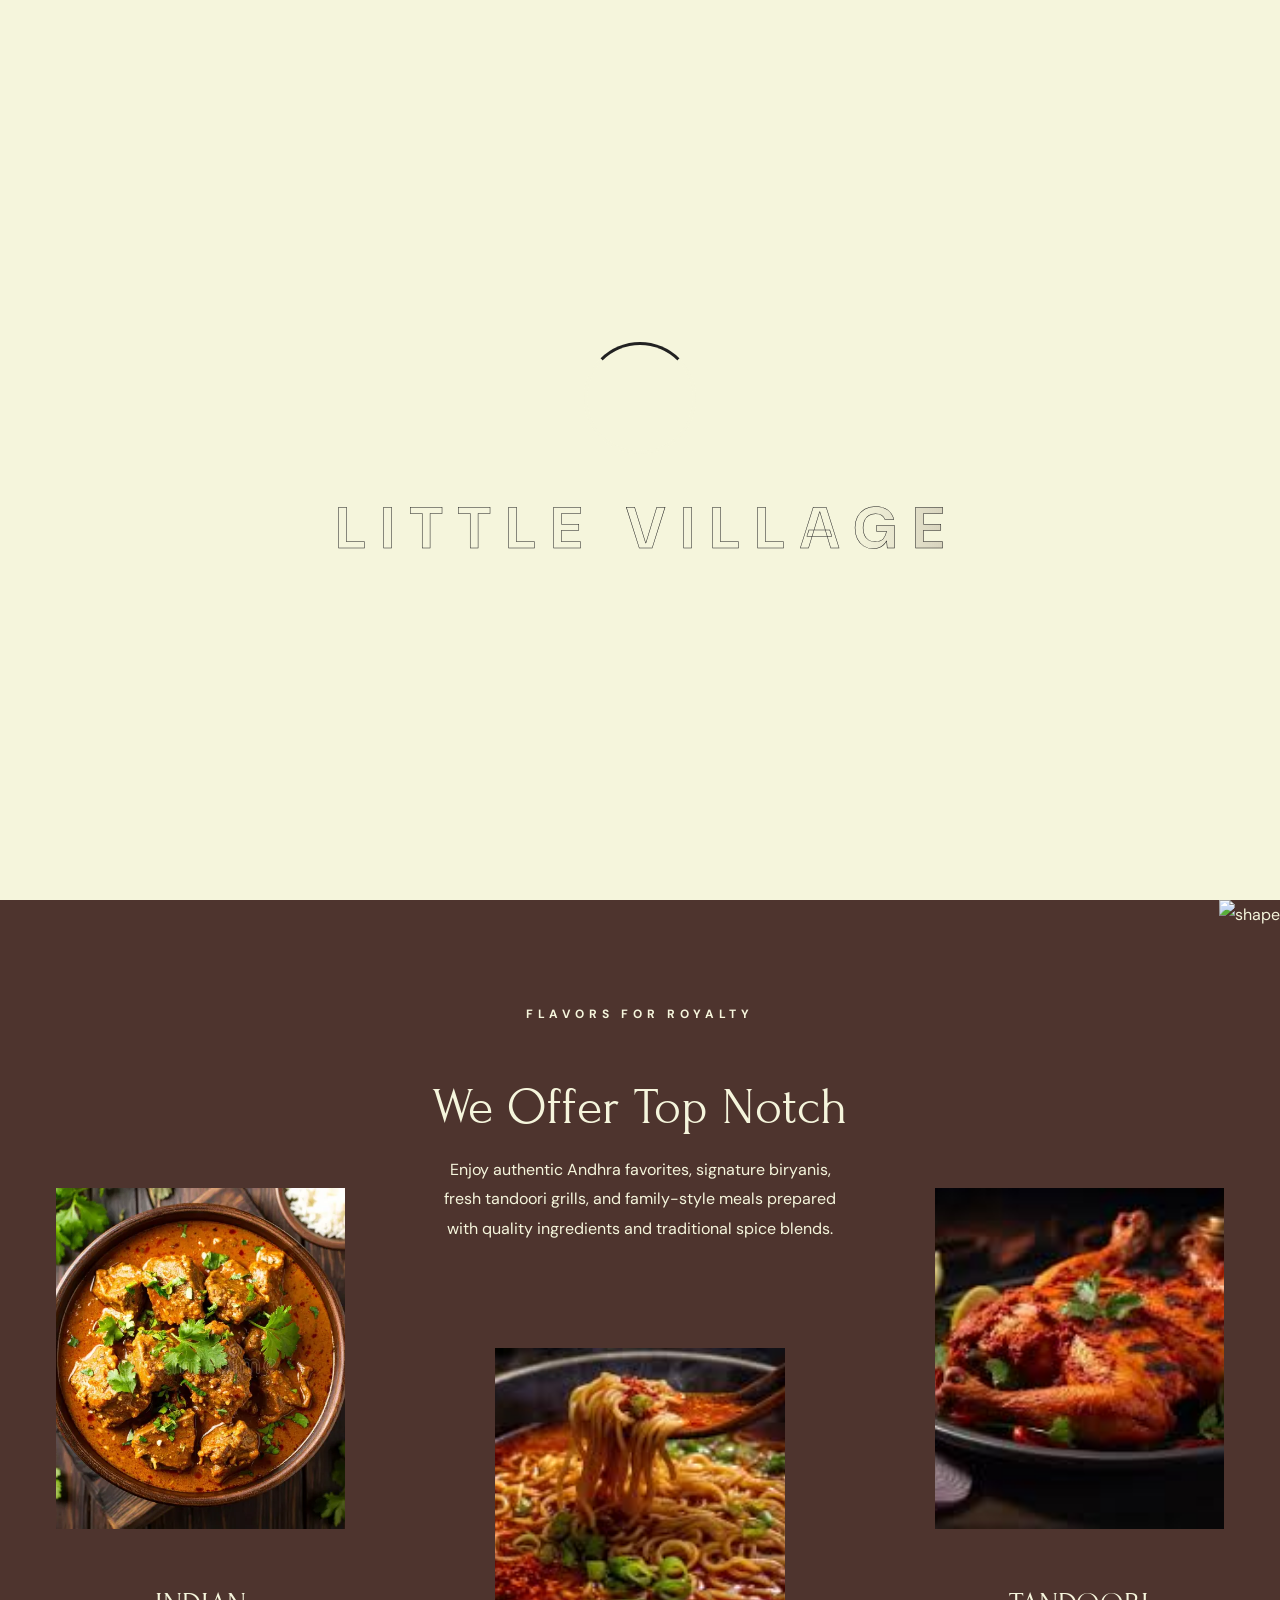
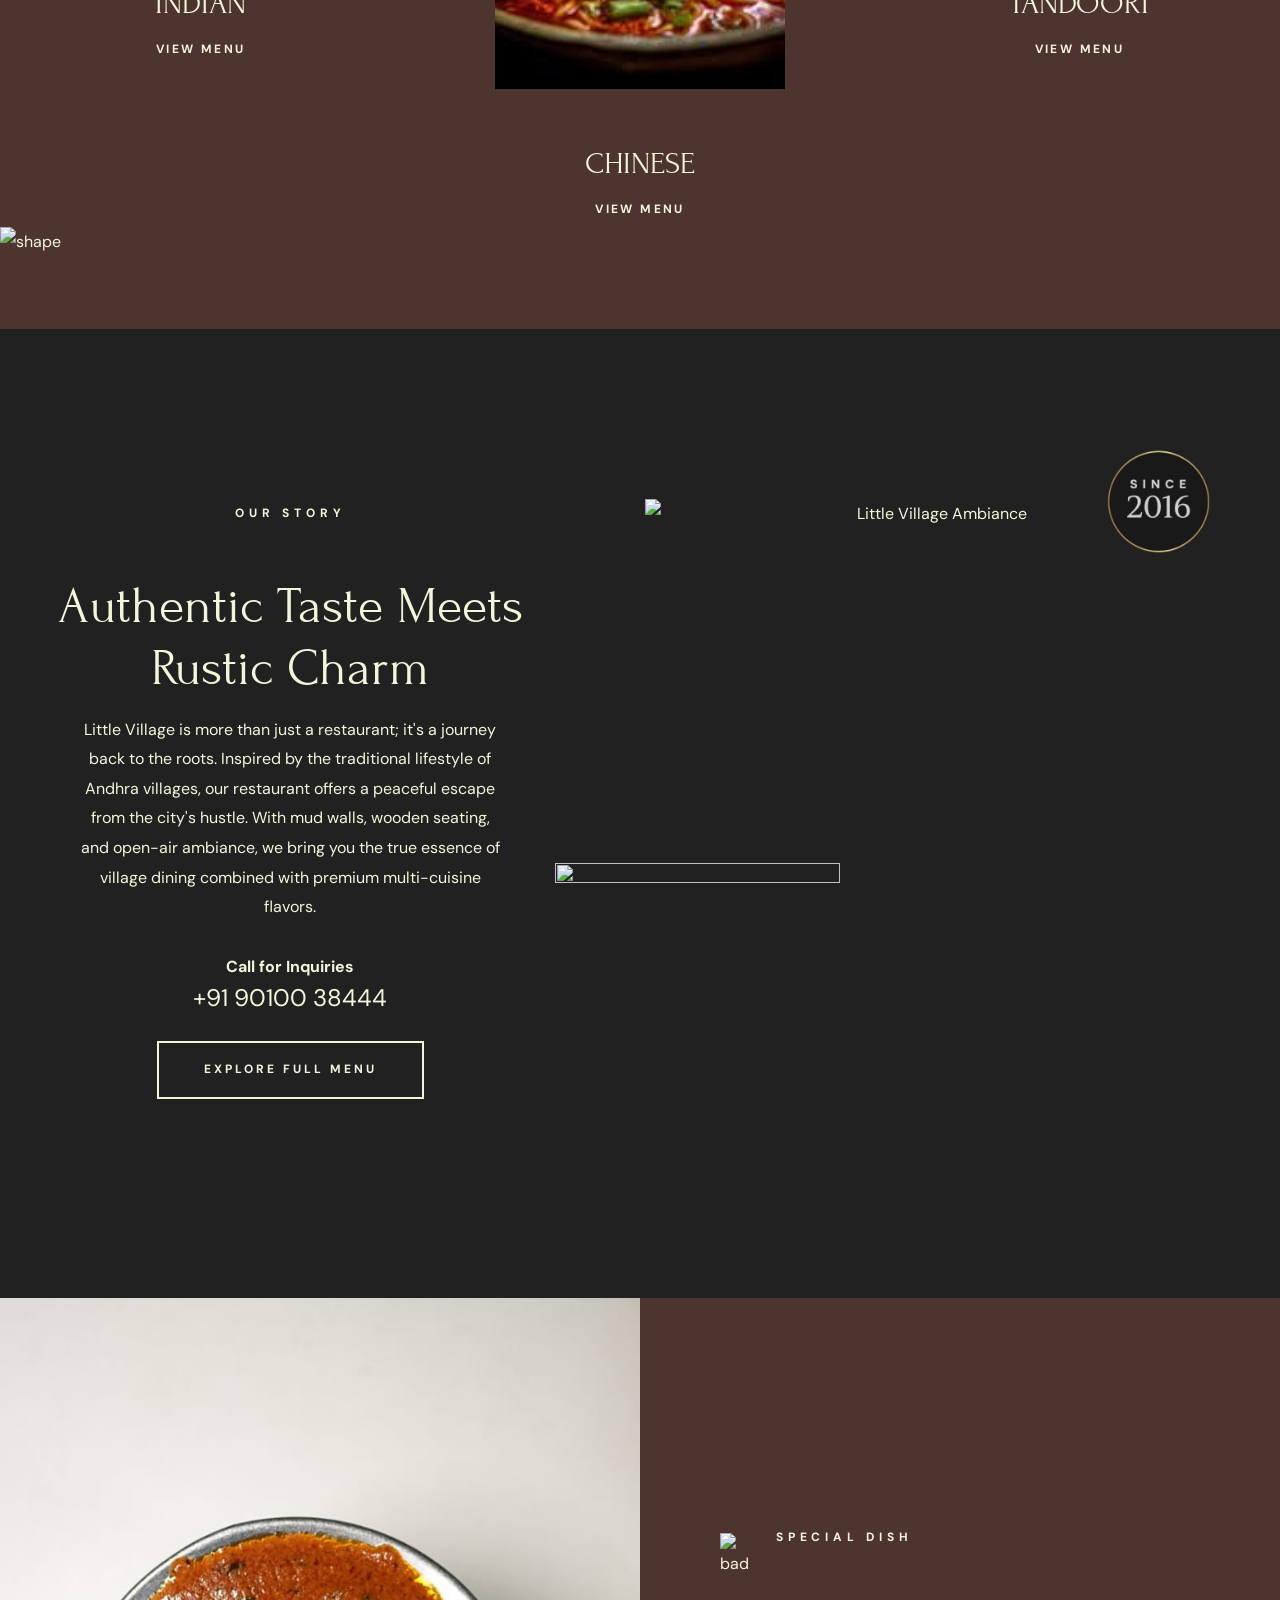
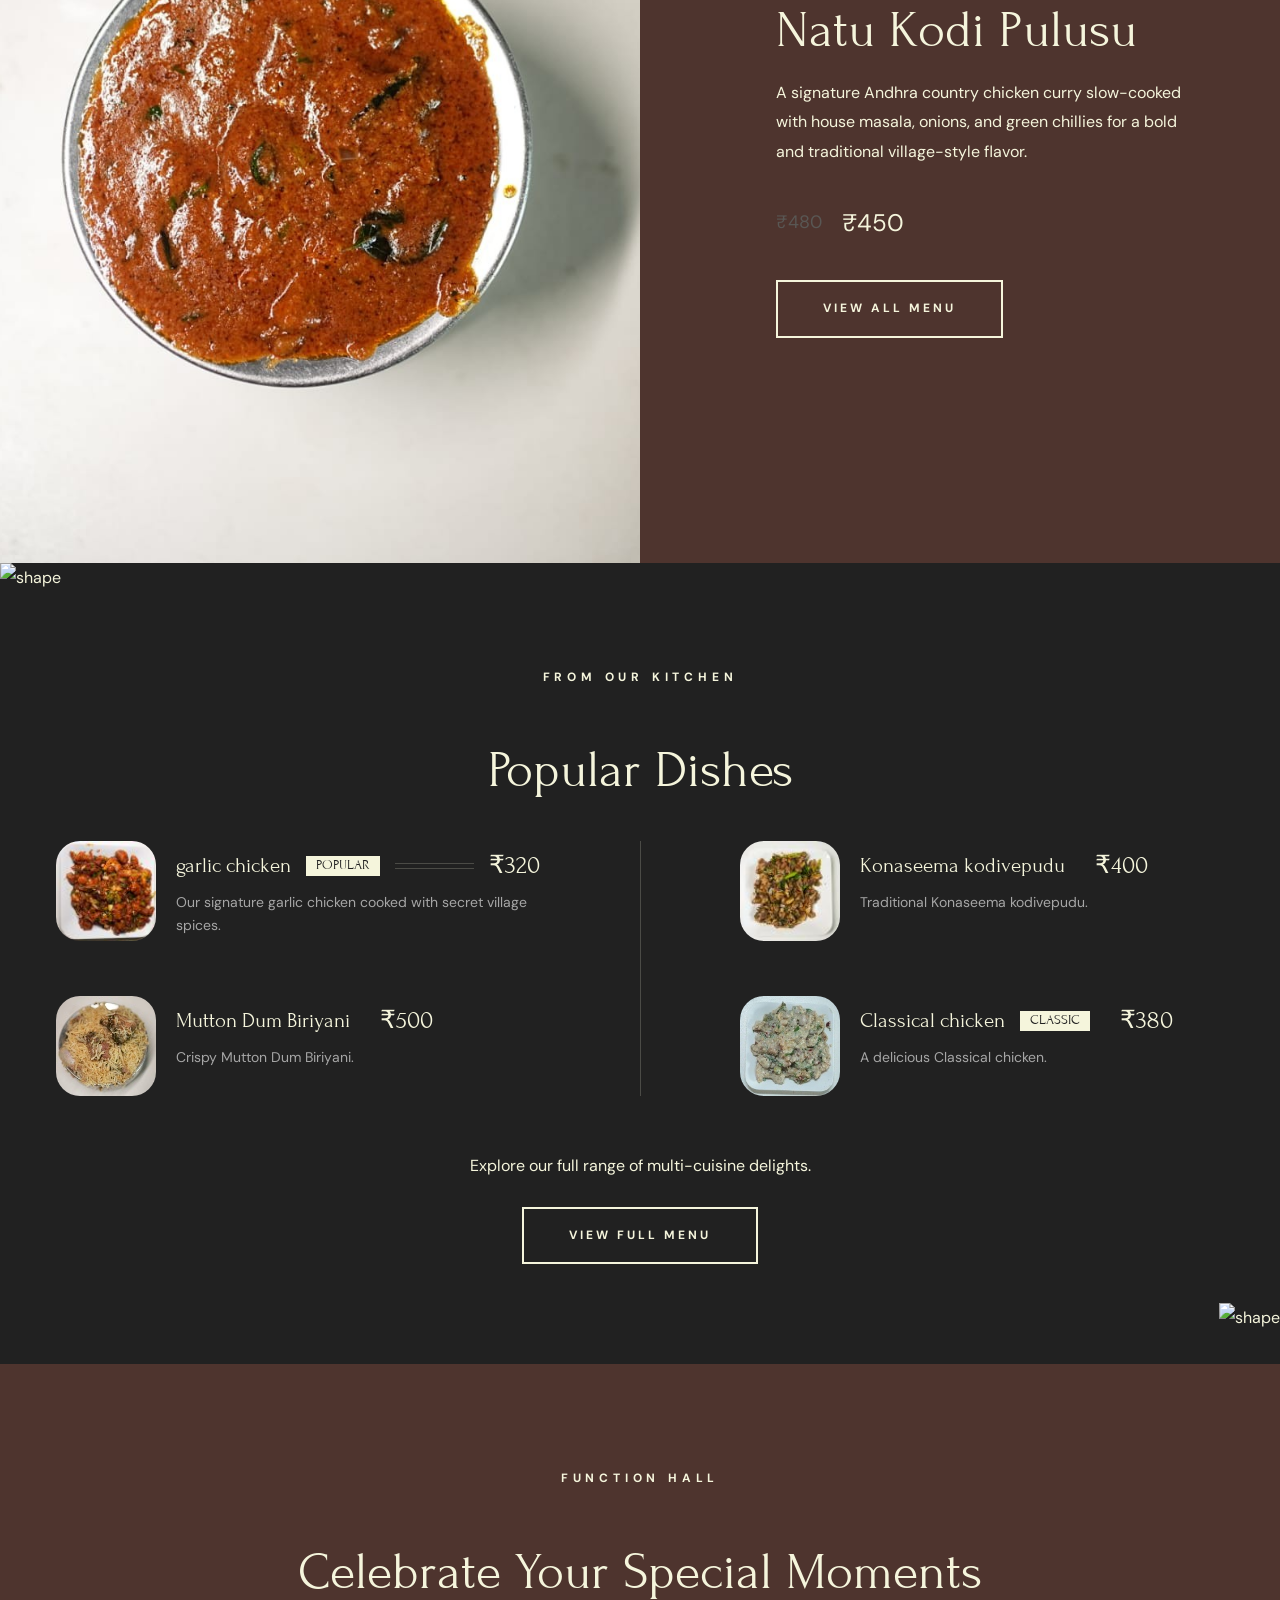
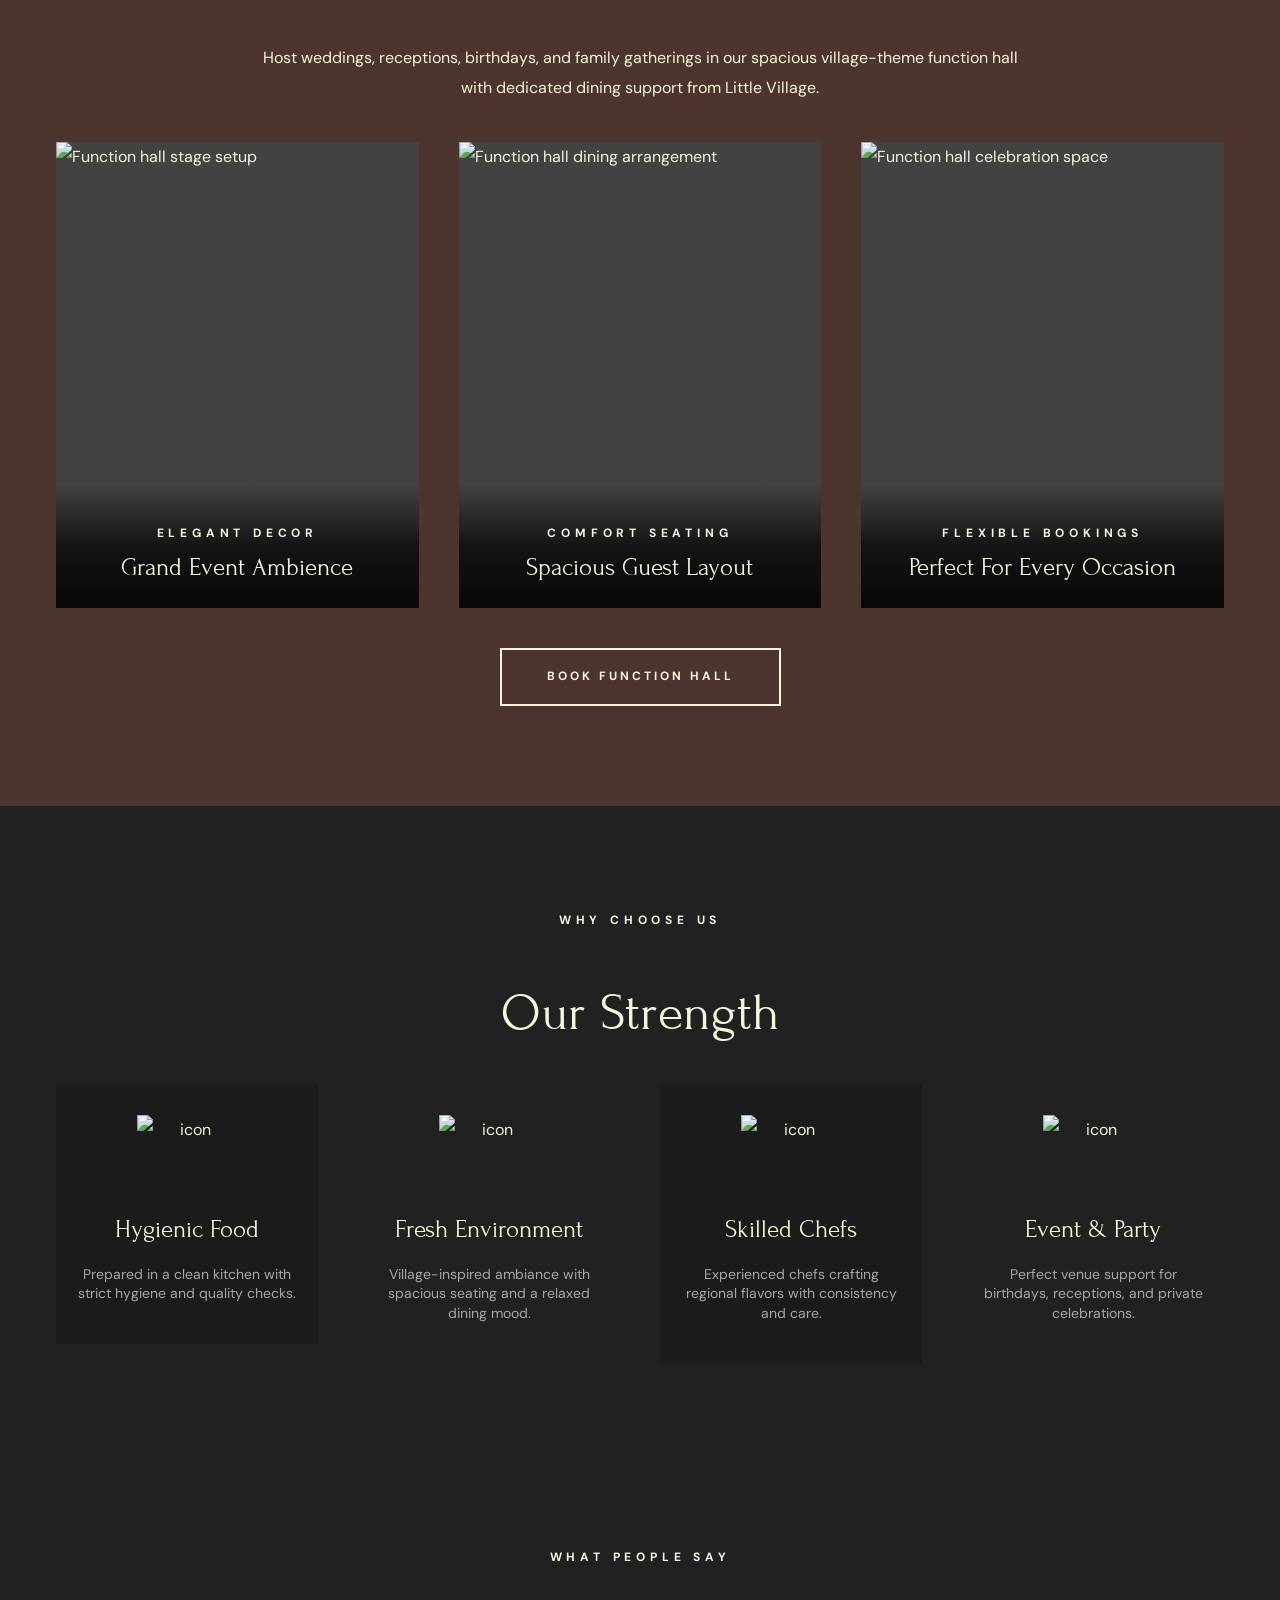
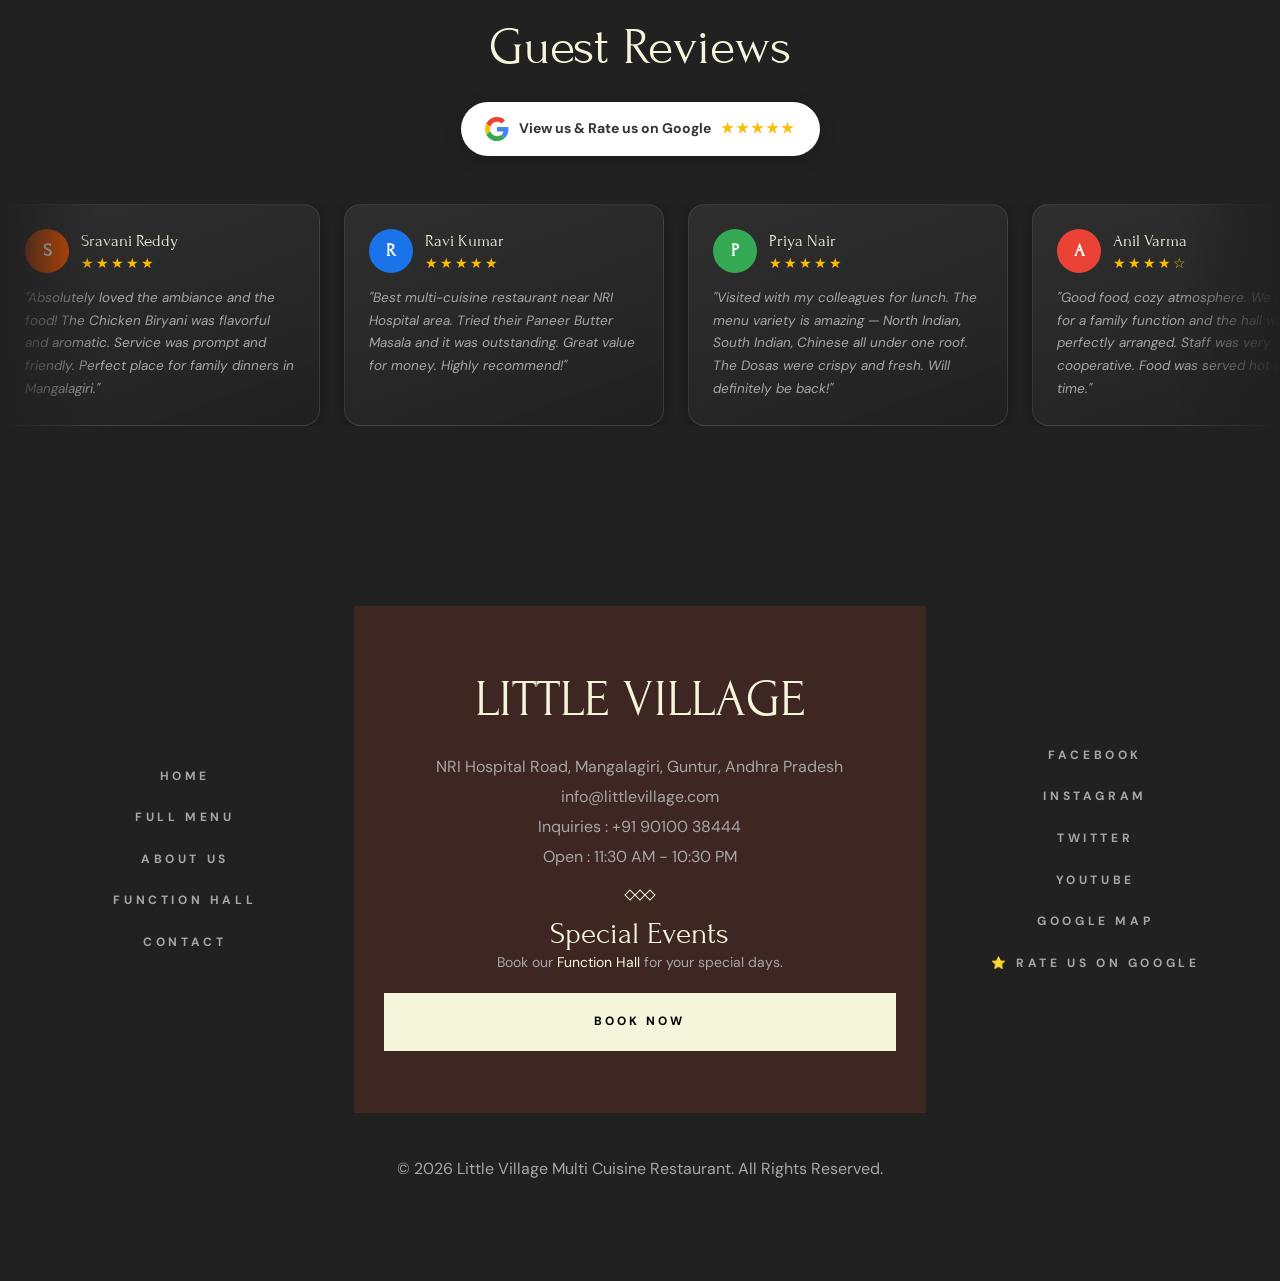
==== commit e150611d: "Update index.html" ====
--- a/index.html
+++ b/index.html
@@ -38,7 +38,7 @@
   "name": "Little Village Multi Cuisine Restaurant",
   "image": "https://hotellittlevillage.com/./assets/images/lvlogo.png",
   "url": "https://hotellittlevillage.com",
-  "telephone": "+91-94401 59707",
+  "telephone": "+91-90100 38444",
   "servesCuisine": ["Indian", "Chinese", "Tandoori"],
   "priceRange": "₹₹",
   "address": {
@@ -183,14 +183,14 @@
         </div>
         <span class="span">Daily: 11:30 AM - 10:30 PM</span>
       </div>
-      <a href="tel:+919440159707" class="topbar-item link">
+      <a href="tel:+919010038444" class="topbar-item link">
         <div class="icon">
           <ion-icon name="call-outline" aria-hidden="true"></ion-icon>
         </div>
-        <span class="span">+91 94401 59707</span>
+        <span class="span">+91 90100 38444</span>
       </a>
       <div class="separator"></div>
-      <a href="https://wa.me/919440159707" class="topbar-item link whatsapp-link">
+      <a href="https://wa.me/919010038444" class="topbar-item link whatsapp-link">
         <div class="icon">
           <ion-icon name="logo-whatsapp" aria-hidden="true"></ion-icon>
         </div>
@@ -218,7 +218,7 @@
         </ul>
       </nav>
       <div class="header-actions">
-        <a href="https://wa.me/919440159707" class="btn btn-primary btn-whatsapp">
+        <a href="https://wa.me/919010038444" class="btn btn-primary btn-whatsapp">
           <span class="text"><ion-icon name="logo-whatsapp" aria-hidden="true" style="display:inline-block;vertical-align:middle;margin-right:6px;"></ion-icon>Order on WhatsApp</span>
         </a>
         <button class="nav-open-btn" aria-label="open menu" data-nav-toggler>
@@ -250,7 +250,7 @@
             <p class="body-2 hero-text slider-reveal">
               Experience the rustic charm and authentic multi-cuisine delights.
             </p>
-            <a href="https://wa.me/919440159707" class="btn btn-primary slider-reveal btn-whatsapp">
+            <a href="https://wa.me/919010038444" class="btn btn-primary slider-reveal btn-whatsapp">
               <span class="text text-1"><ion-icon name="logo-whatsapp" aria-hidden="true" style="display:inline-block;vertical-align:middle;margin-right:6px;"></ion-icon>Order on WhatsApp</span>
               <span class="text text-2" aria-hidden="true"><ion-icon name="logo-whatsapp" aria-hidden="true" style="display:inline-block;vertical-align:middle;margin-right:6px;"></ion-icon>Order on WhatsApp</span>
             </a>
@@ -267,7 +267,7 @@
             <p class="body-2 hero-text slider-reveal">
               Perfect for families, groups, and peaceful gatherings.
             </p>
-            <a href="tel:+919440159707" class="btn btn-primary slider-reveal">
+            <a href="tel:+919010038444" class="btn btn-primary slider-reveal">
               <span class="text text-1"><ion-icon name="call" aria-hidden="true" style="display:inline-block;vertical-align:middle;margin-right:6px;"></ion-icon>Call Now</span>
               <span class="text text-2" aria-hidden="true"><ion-icon name="call" aria-hidden="true" style="display:inline-block;vertical-align:middle;margin-right:6px;"></ion-icon>Call Now</span>
             </a>
@@ -351,7 +351,7 @@
               combined with premium multi-cuisine flavors.
             </p>
             <div class="contact-label">Call for Inquiries</div>
-            <a href="tel:+919440159707" class="body-1 contact-number hover-underline">+91 94401 59707</a>
+            <a href="tel:+919010038444" class="body-1 contact-number hover-underline">+91 90100 38444</a>
             <a href="menu.html" class="btn btn-primary">
               <span class="text text-1">Explore Full Menu</span>
               <span class="text text-2" aria-hidden="true">Explore Full Menu</span>
@@ -772,7 +772,7 @@
           </a>
           <address class="body-4">NRI Hospital Road, Mangalagiri, Guntur, Andhra Pradesh</address>
           <a href="mailto:info@littlevillage.com" class="body-4 contact-link">info@littlevillage.com</a>
-          <a href="tel:+911234567890" class="body-4 contact-link">Inquiries : +91 12345 67890</a>
+          <a href="tel:+919010038444" class="body-4 contact-link">Inquiries : +91 90100 38444</a>
           <p class="body-4">Open : 11:30 AM - 10:30 PM</p>
           <div class="wrapper">
             <div class="separator"></div>
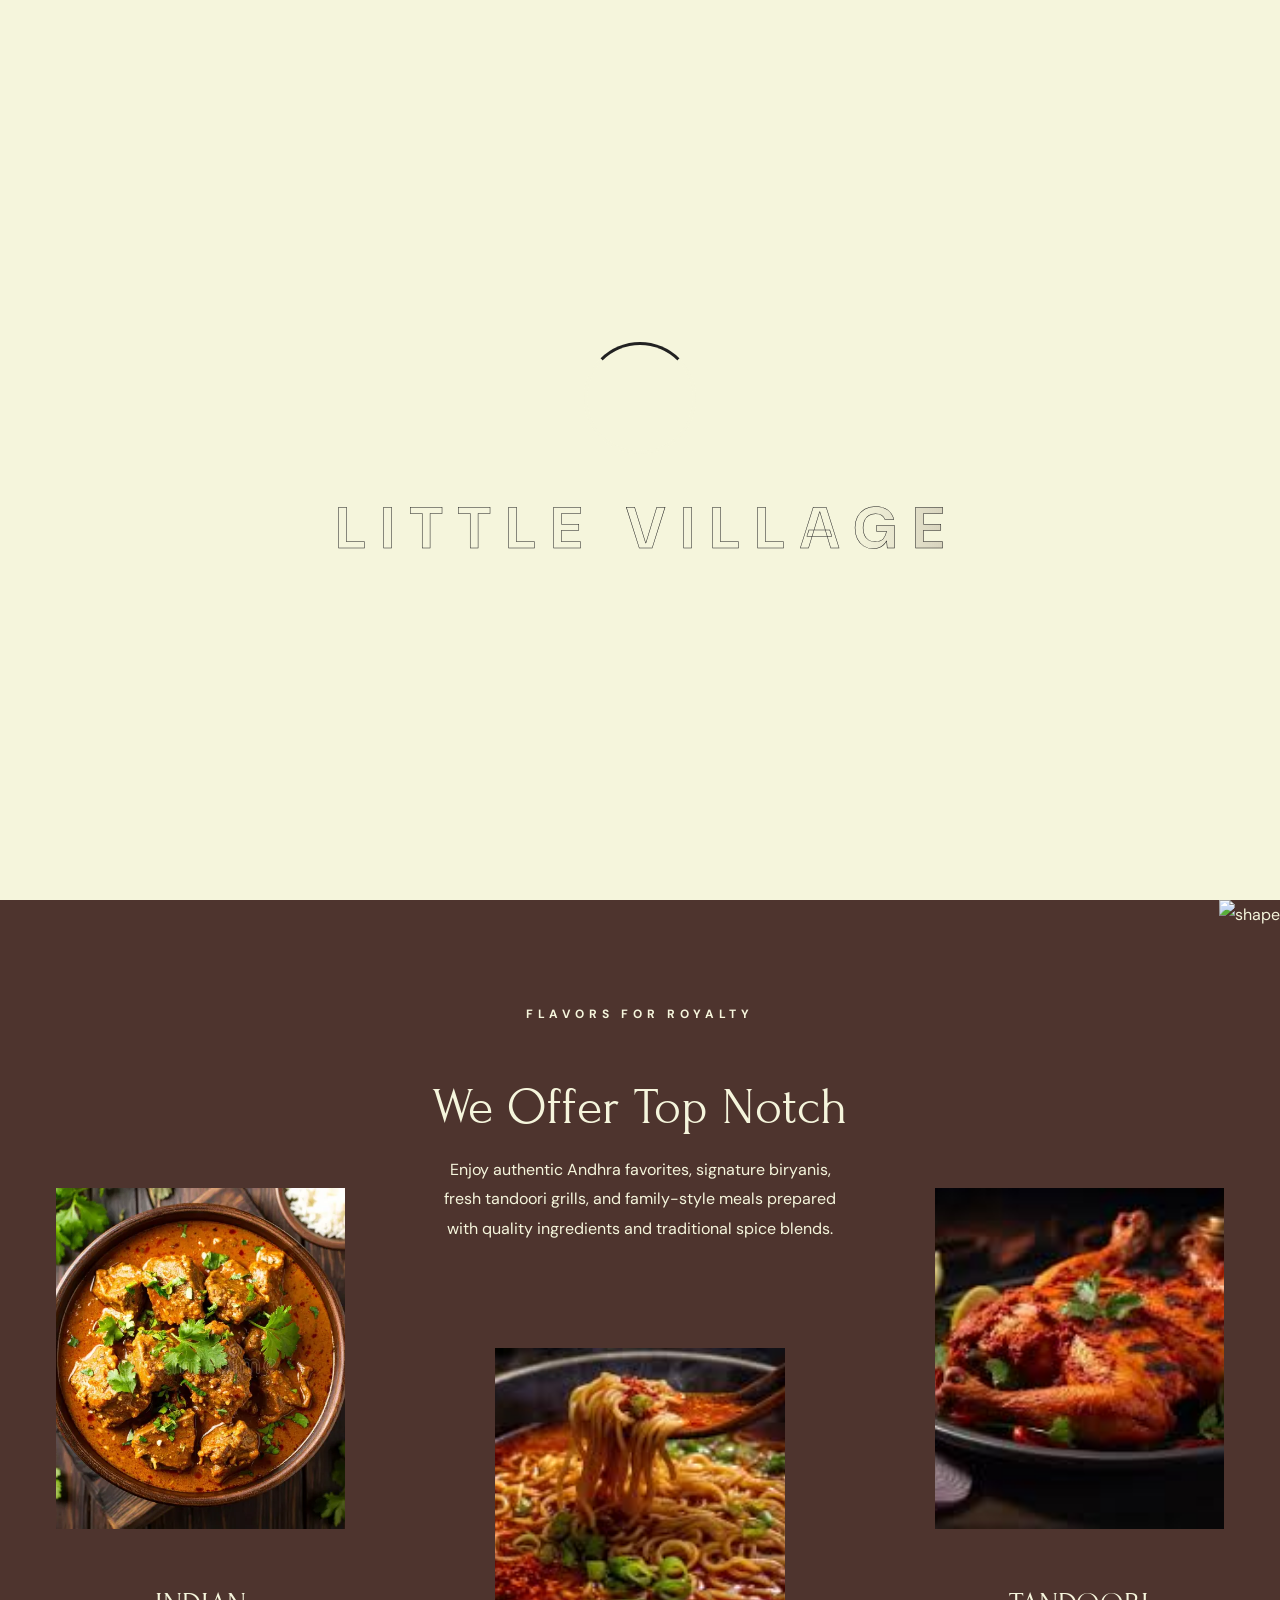
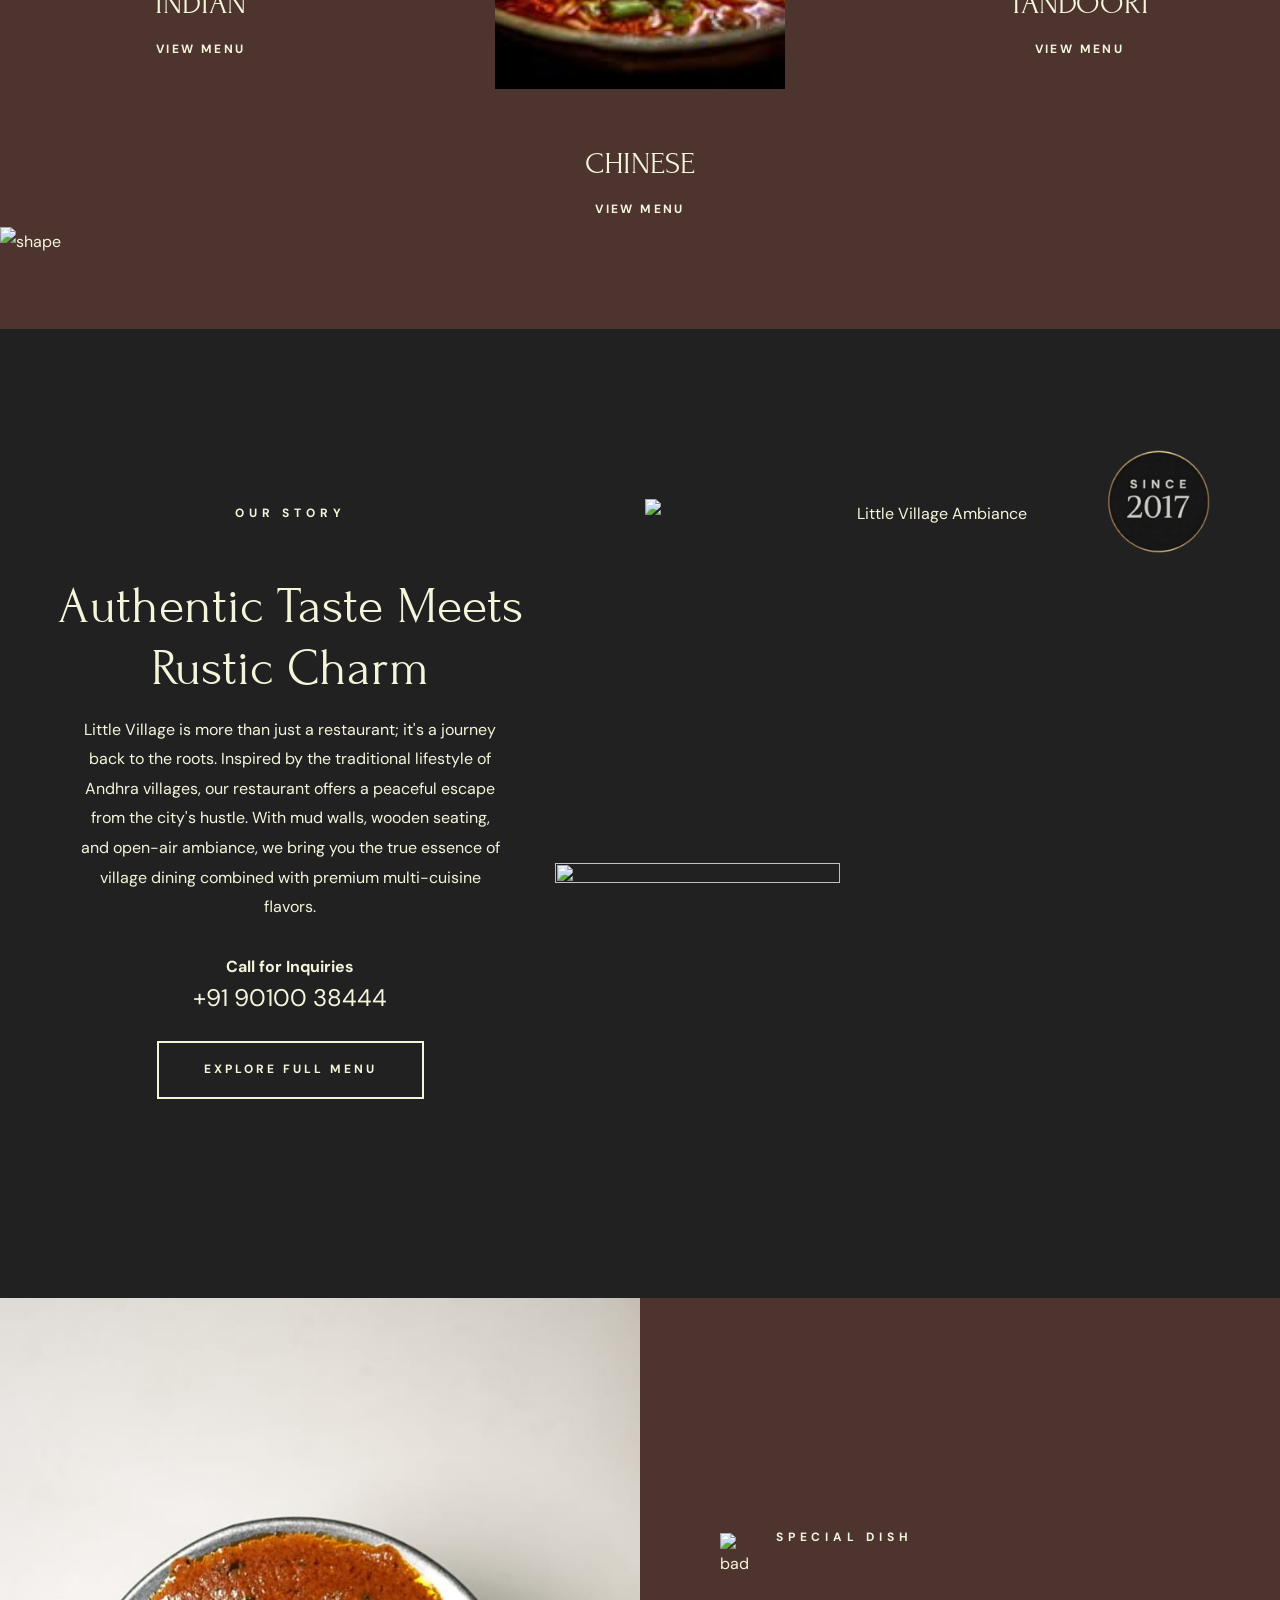
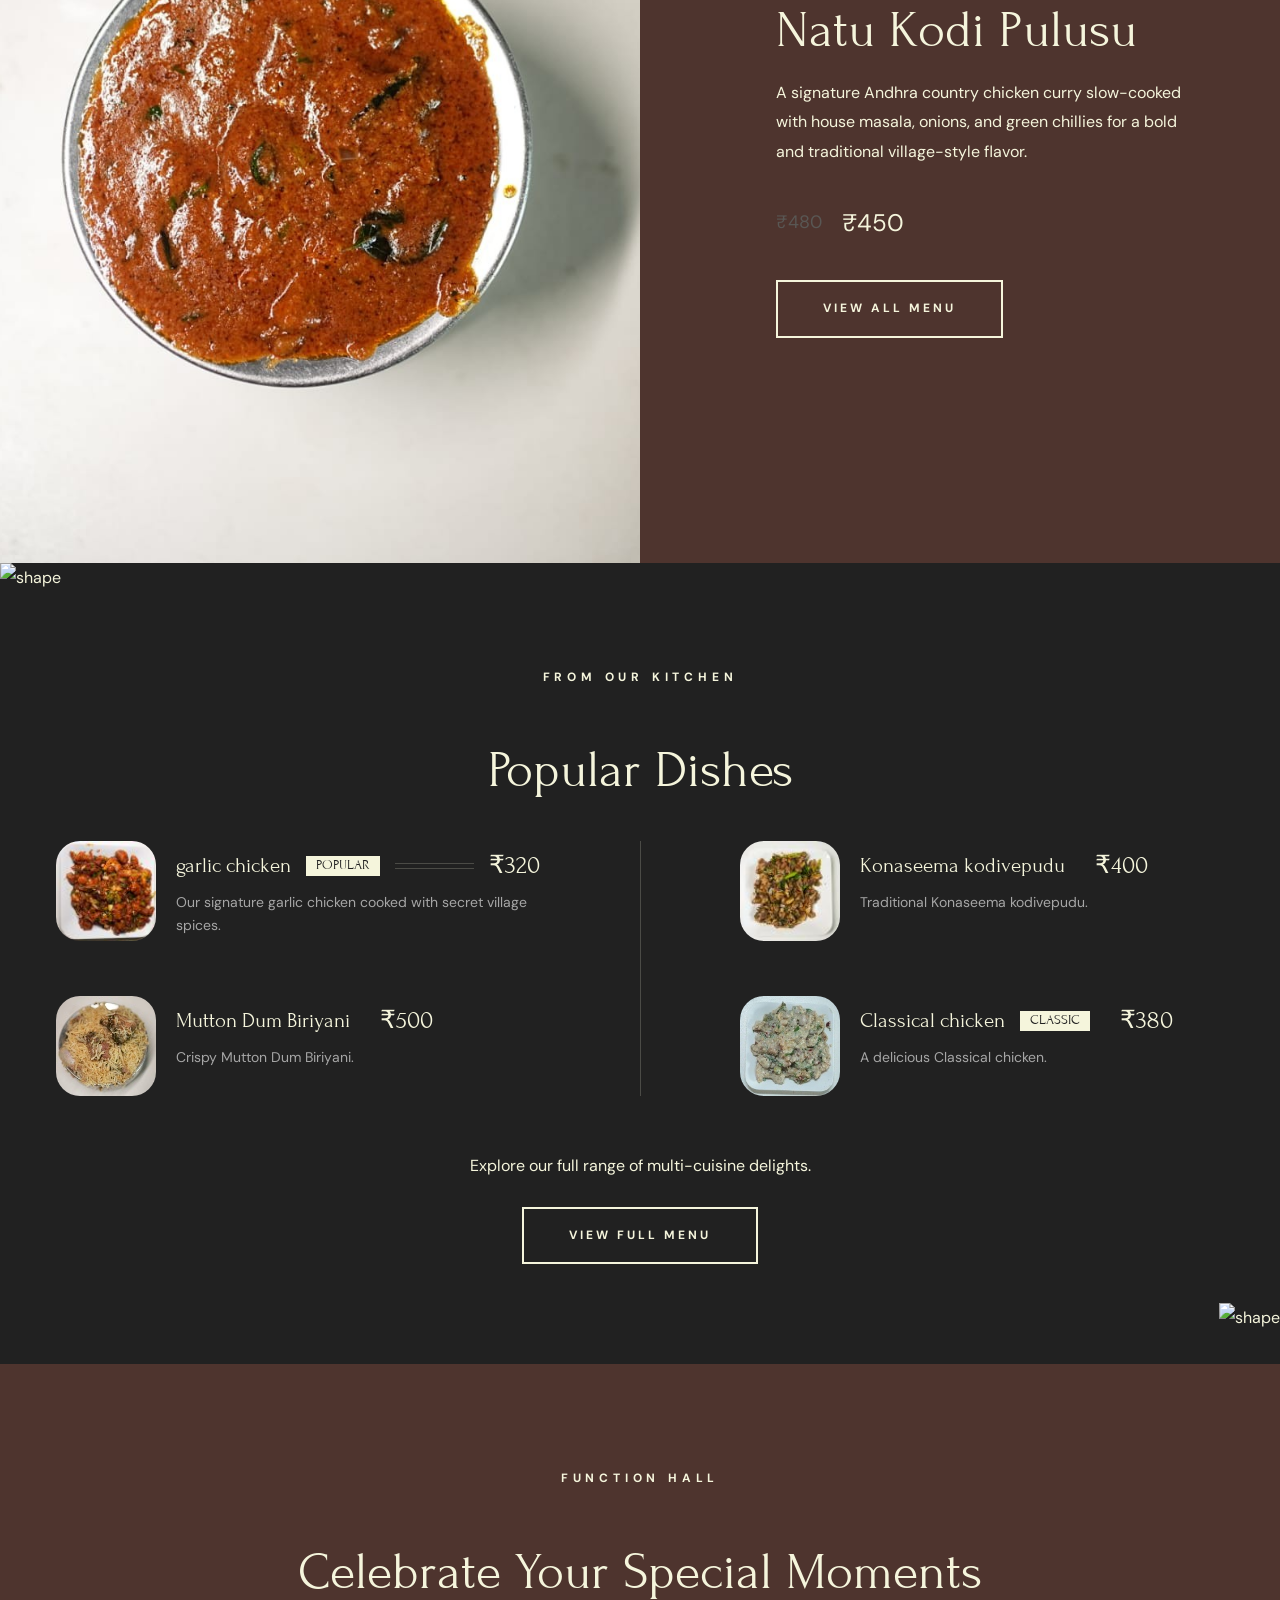
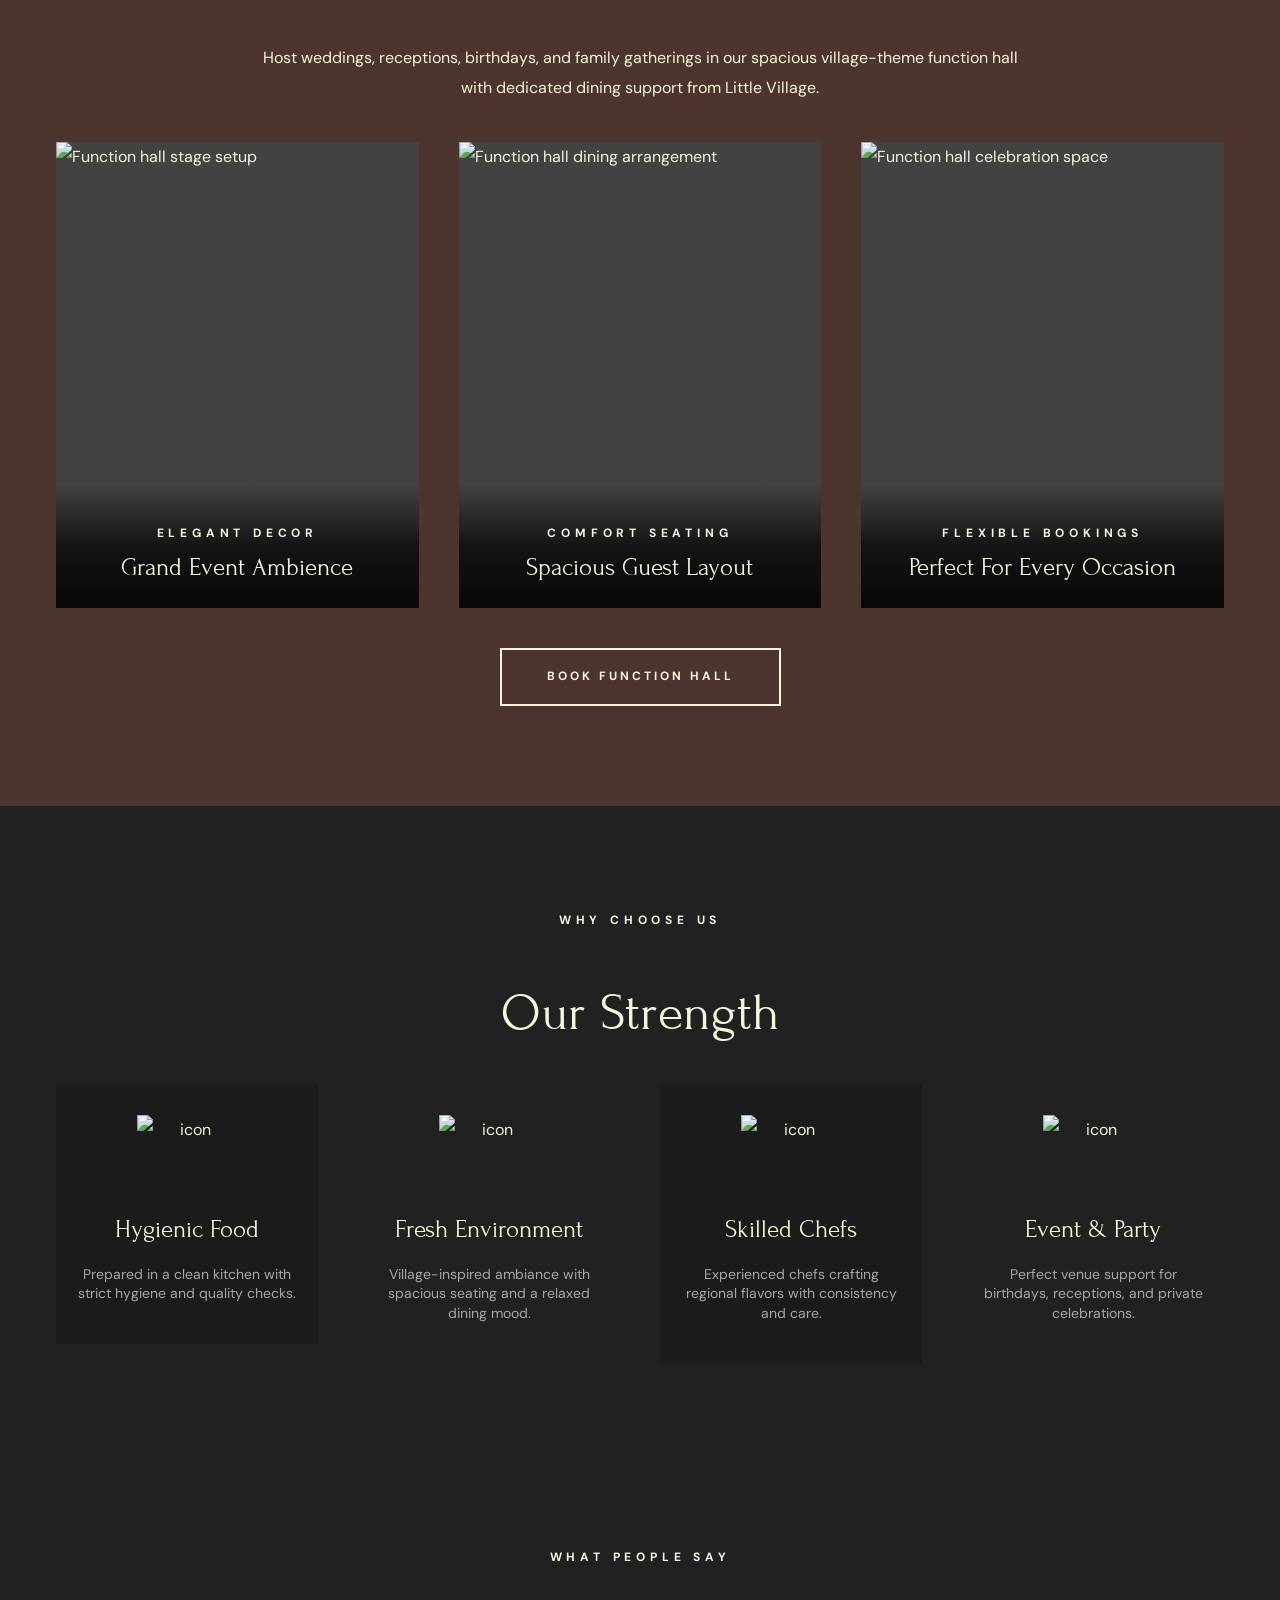
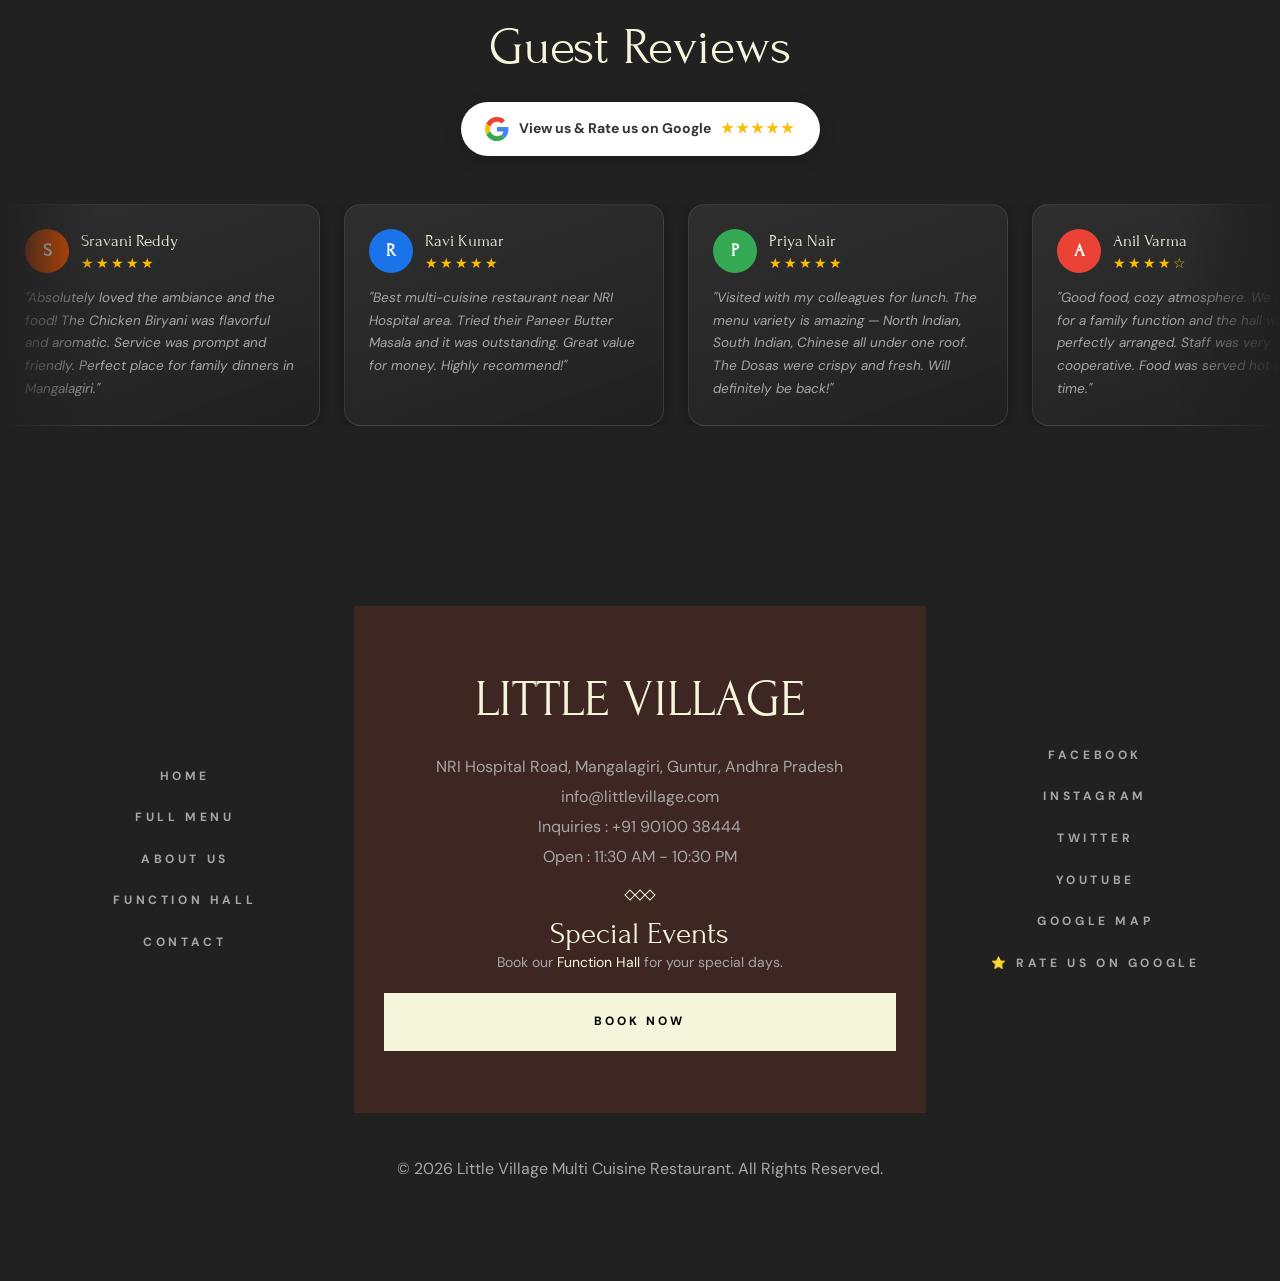
==== commit b5848e78: "Update index.html" ====
--- a/index.html
+++ b/index.html
@@ -363,7 +363,7 @@
               <img src="./assets/images/Little Village/Pics/RNP03399 Medium.png" width="285" height="285" loading="lazy" alt="" class="w-100">
             </div>
             <div class="abs-img abs-img-2 has-before">
-              <img src="./assets/images/Little Village/Net Lonivi/image.png" width="133" height="134" loading="lazy" alt="">
+              <img src="./assets/images/Little Village/sinceimage.png" width="133" height="134" loading="lazy" alt="">
             </div>
           </figure>
           <img src="./assets/images/shape-3.png" width="197" height="194" loading="lazy" alt="" class="shape">
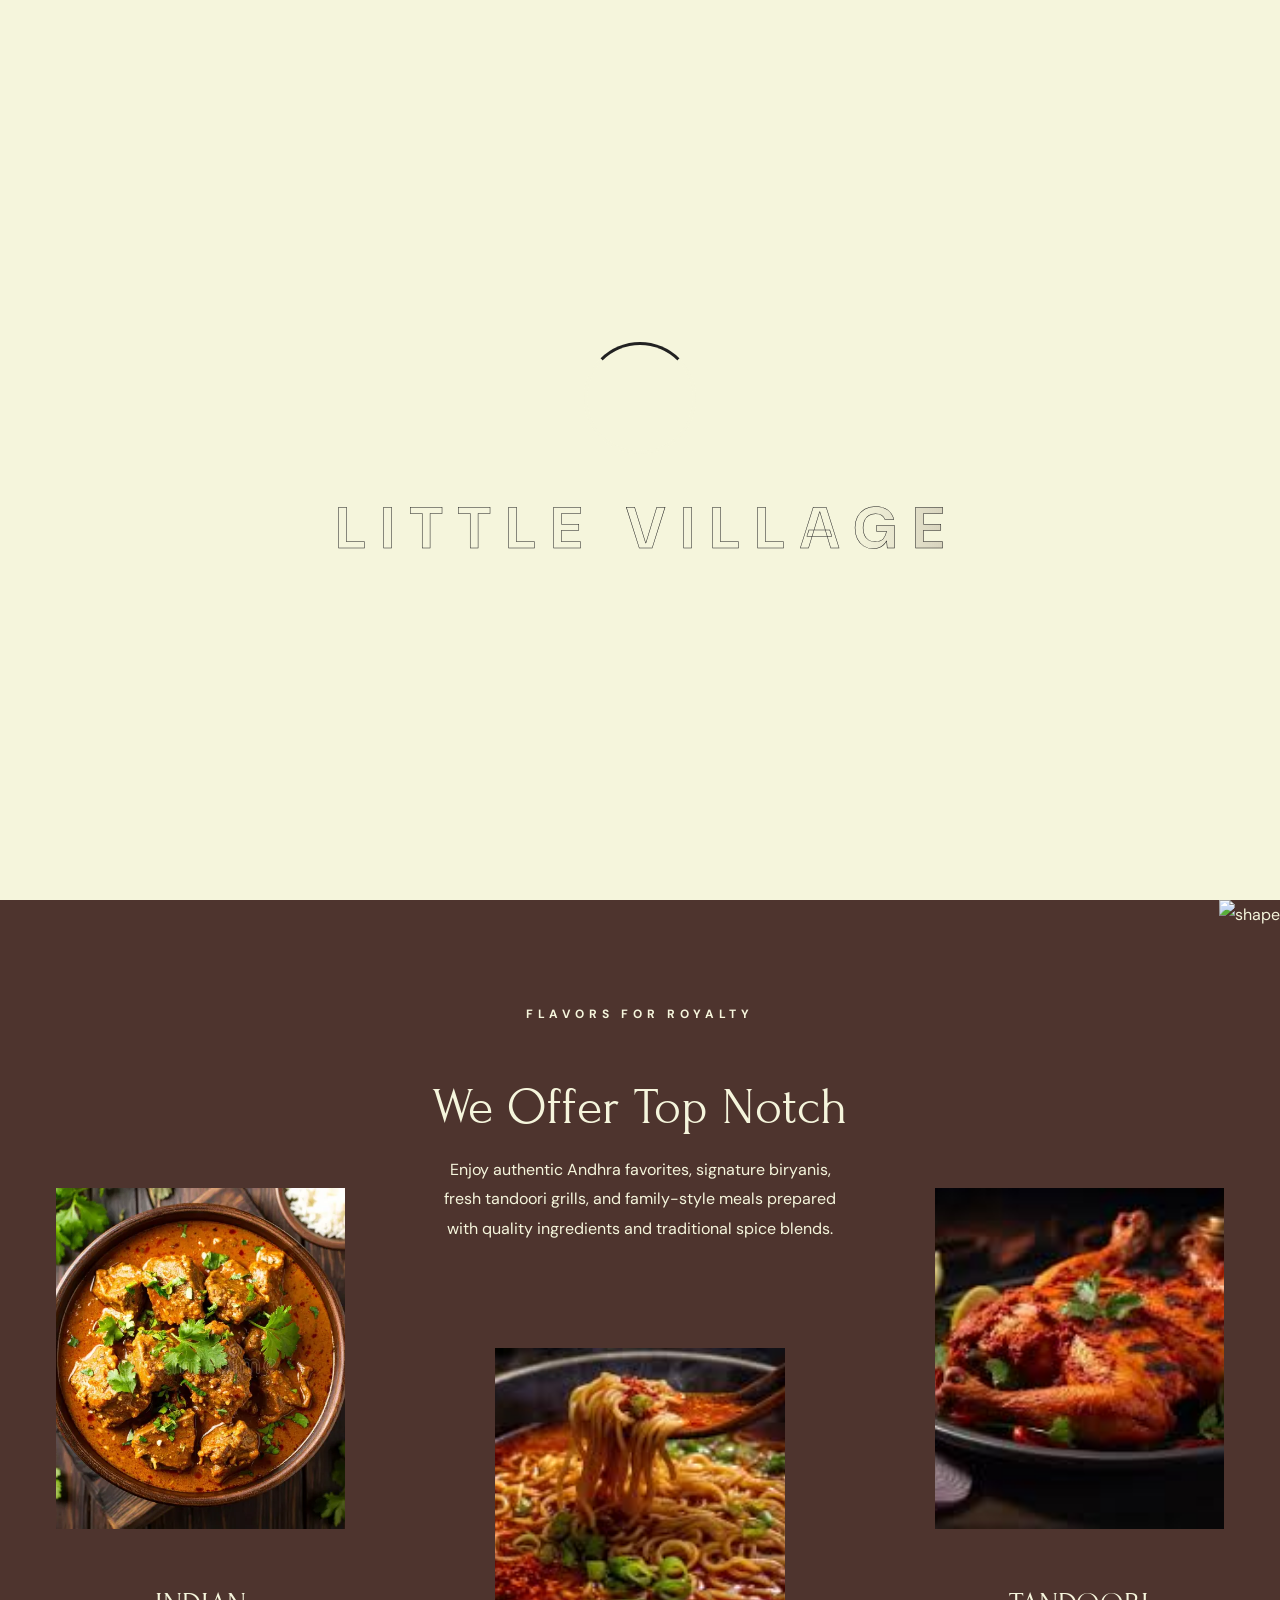
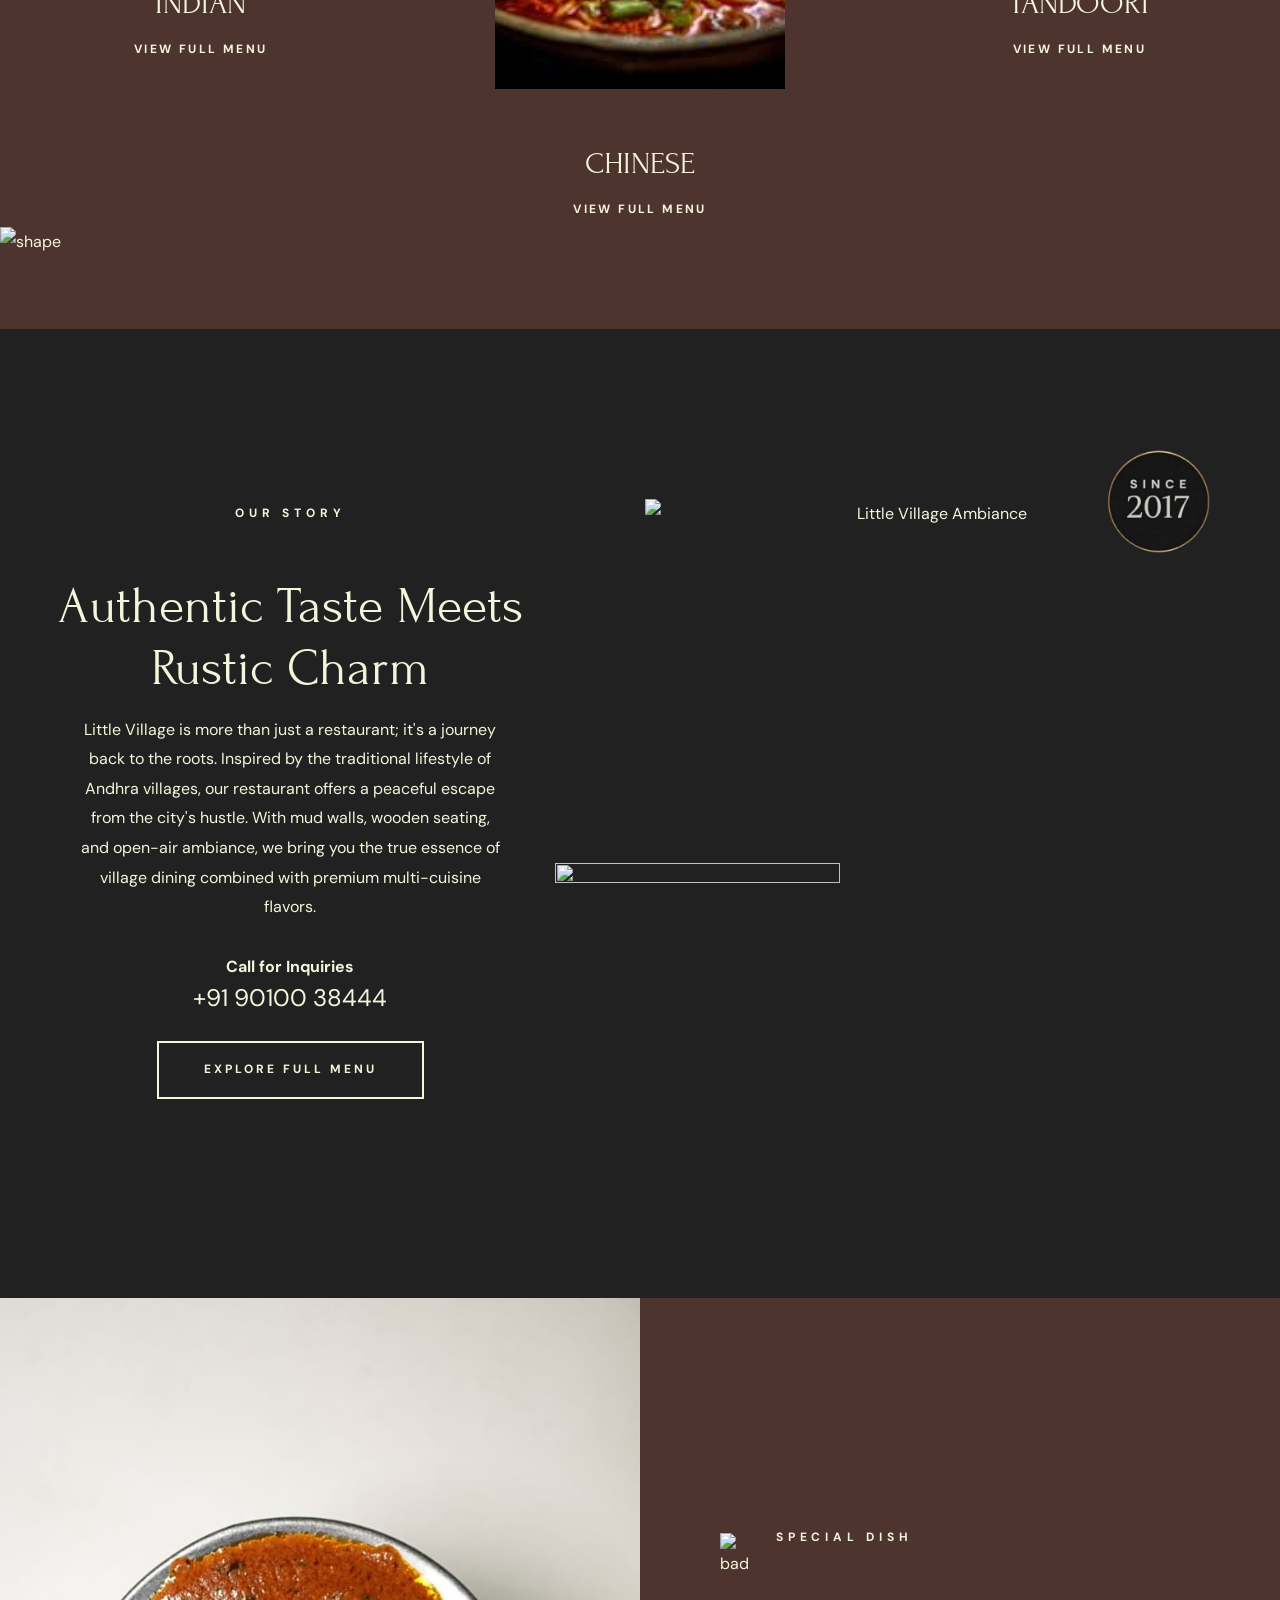
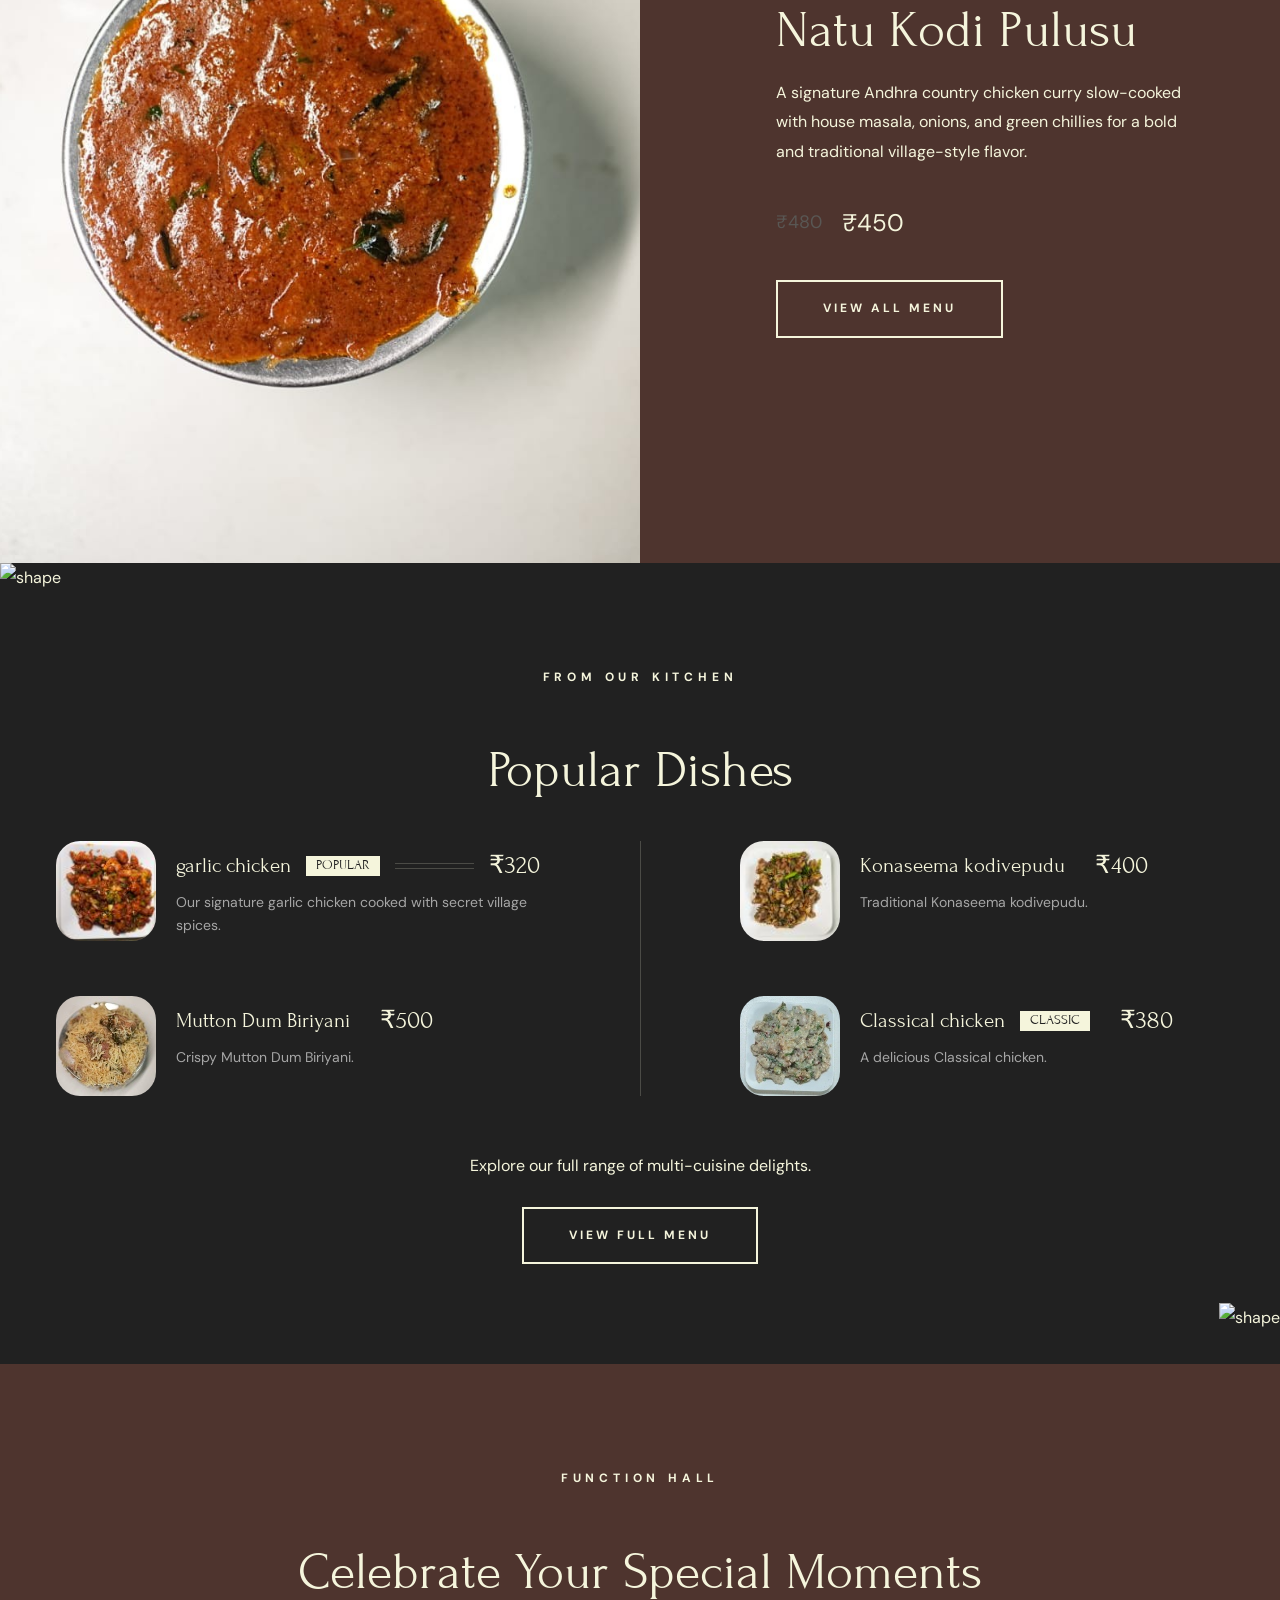
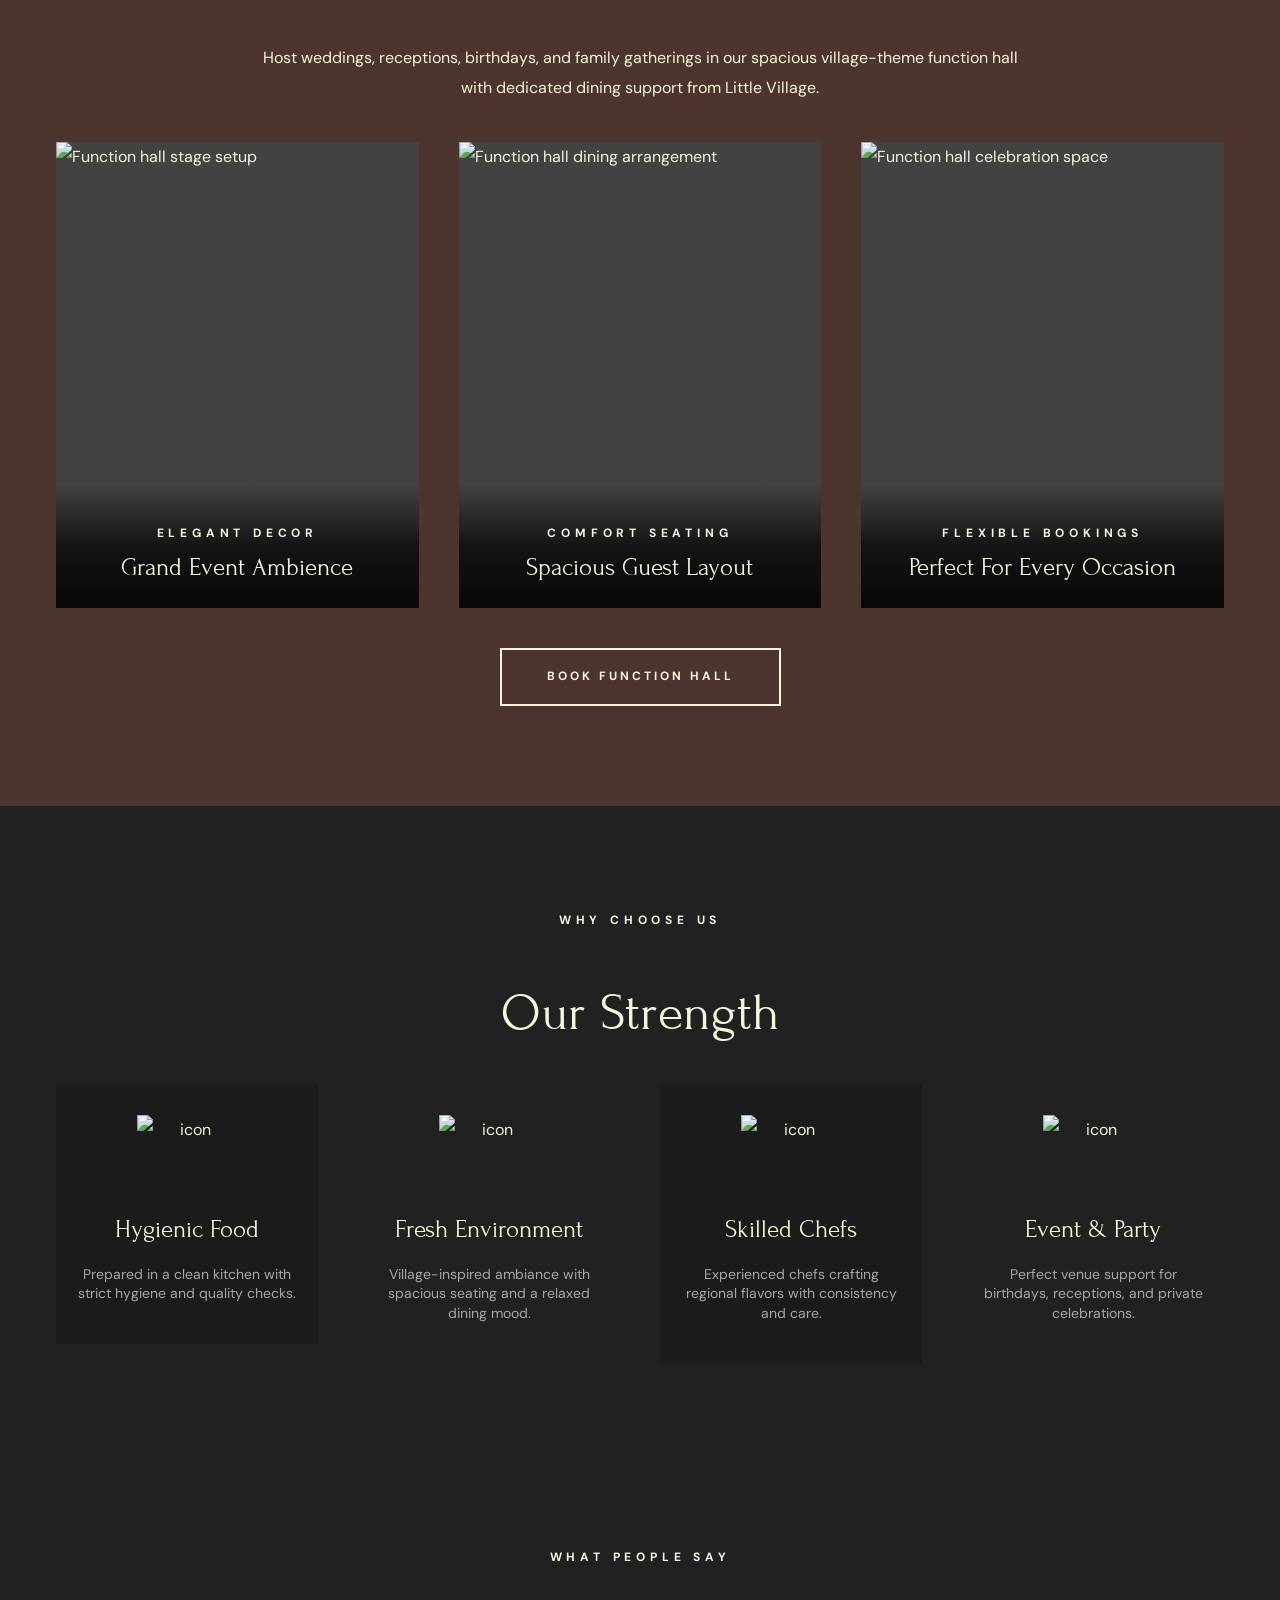
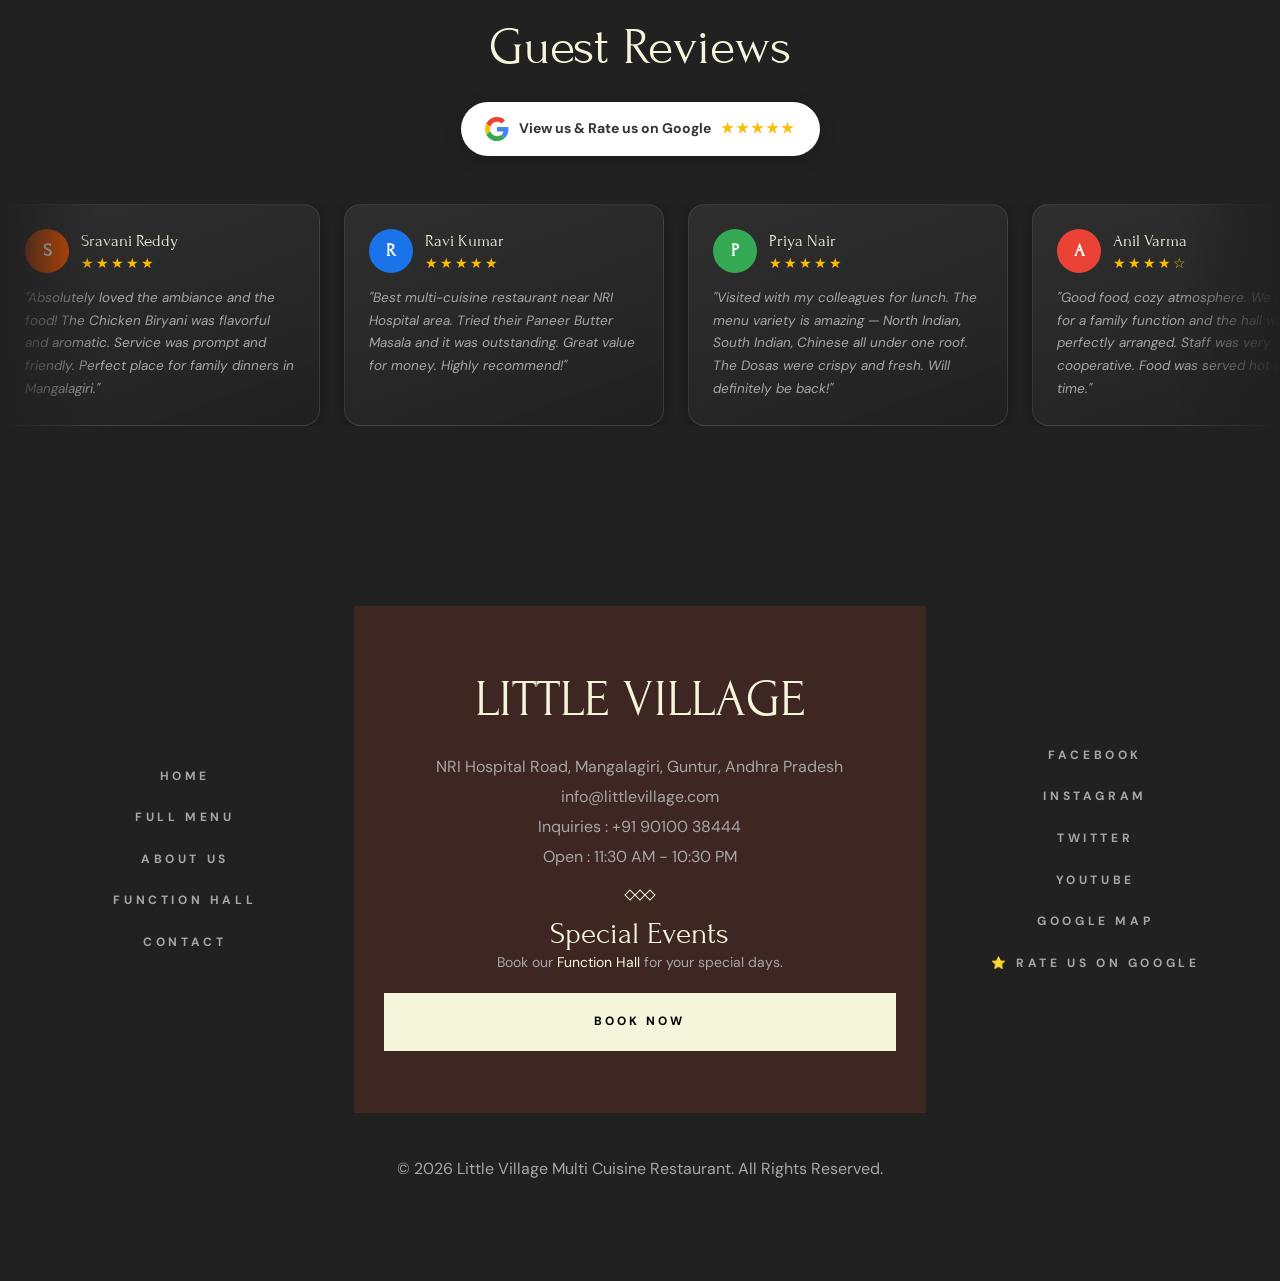
==== commit 1a88fb5e: "Update index.html" ====
--- a/index.html
+++ b/index.html
@@ -5,16 +5,16 @@
   <meta charset="UTF-8">
   <meta http-equiv="X-UA-Compatible" content="IE=edge">
   <meta name="viewport" content="width=device-width, initial-scale=1.0">
-  <title>LITTLE VILLAGE - Amazing & Delicious Food</title>
-  <meta name="title" content="LITTLE VILLAGE - Amazing & Delicious Food">
-  <meta name="description" content="Experience the true taste of ANDHRA in Mangalagiri">
-  <meta name="description" content="your futerstic dining experience that feels like home">
-  <meta name="keywords" content="Little Village Restaurant,Little Village,Best Restaurant in Mangalagiri,Restaurants near Guntur,Restaurants near Vijayawada,Multi Cuisine Restaurant Andhra Pradesh,Veg Non Veg Restaurant Guntur,Family Restaurant Near Me,Function Hall Booking Mangalagiri,Online Food Order WhatsApp,Best Food in Guntur,Birthday Party Hall Mangalagiri,Dining Restaurant Near Me">
+  <title>Best Function Hall & Pure Veg Restaurant in Mangalagiri | Little Village</title>
+  <meta name="title" content="Best Function Hall & Pure Veg Restaurant in Mangalagiri | Little Village">
+  <meta name="description" content="Book the best function hall in Mangalagiri at Little Village. Enjoy authentic pure veg dining, perfect for weddings, parties, and family events near Vijayawada.">
+  <meta name="keywords"
+    content="Function hall in Mangalagiri, Best function hall in Mangalagiri, Function hall booking Mangalagiri, Wedding hall in Mangalagiri, Pure veg restaurant in Mangalagiri, Best veg restaurant in Mangalagiri, Book function hall online Mangalagiri, Little Village Restaurant">
   <meta name="author" content="Little Village Restaurant">
   <meta name="robots" content="index, follow">
   <link rel="canonical" href="https://hotellittlevillage.com/">
   <link rel="icon" href="./assets/images/lvlogo.png" type="image/png">
-  <link rel="shortcut icon" href="./favicon.svg" type="image/svg+xml">
+  <link rel="shortcut icon" href="./assets/images/lvlogo.png" type="image/svg+xml">
   <link rel="preconnect" href="https://fonts.googleapis.com">
   <link rel="preconnect" href="https://fonts.gstatic.com" crossorigin>
   <link href="https://fonts.googleapis.com/css2?family=DM+Sans:wght@400;700&family=Forum&display=swap" rel="stylesheet">
@@ -23,7 +23,8 @@
   <link rel="preload" as="image" href="./assets/images/hero-slider-2.jpg">
   <link rel="preload" as="image" href="./assets/images/hero-slider-3.jpg">
   <meta property="og:title" content="Little Village Multi Cuisine Restaurant">
-  <meta property="og:description" content="Best restaurant in Mangalagiri near Guntur & Vijayawada. Order food online or book your table now.">
+  <meta property="og:description"
+    content="Best restaurant in Mangalagiri near Guntur & Vijayawada. Order food online or book your table now.">
   <meta property="og:image" content="https://hotellittlevillage.com/./assets/images/lvlogo.png">
   <meta property="og:url" content="https://hotellittlevillage.com/">
   <meta property="og:type" content="restaurant">
@@ -55,110 +56,126 @@
 </script>
   <meta name="google-site-verification" content="M2NQSPtcsYyZpX73YDm1I_keT4Mvr8pf4MZ2s6FwpsM" />
   <style>
-  /* ===== REVIEWS SECTION ===== */
-  .reviews-section {
-    padding-block: 80px;
-    overflow: hidden;
-  }
-  .reviews-track-wrapper {
-    overflow: hidden;
-    position: relative;
-    width: 100%;
-    -webkit-mask-image: linear-gradient(to right, transparent 0%, black 8%, black 92%, transparent 100%);
-    mask-image: linear-gradient(to right, transparent 0%, black 8%, black 92%, transparent 100%);
-  }
-  .reviews-track {
-    display: flex;
-    gap: 24px;
-    width: max-content;
-    animation: scrollReviews 45s linear infinite;
-  }
-  .reviews-track:hover {
-    animation-play-state: paused;
-  }
-  @keyframes scrollReviews {
-    0%   { transform: translateX(0); }
-    100% { transform: translateX(-50%); }
-  }
-  .review-card {
-    background: linear-gradient(160deg, rgba(48,48,48,0.95), rgba(33,33,33,0.98));
-    border: 1px solid var(--white-alpha-10);
-    border-radius: 16px;
-    padding: 24px;
-    width: 320px;
-    flex-shrink: 0;
-    display: flex;
-    flex-direction: column;
-    gap: 14px;
-    box-shadow: var(--shadow-1);
-    transition: border-color 0.3s ease, transform 0.3s ease;
-  }
-  .review-card:hover {
-    border-color: var(--clay-orange);
-    transform: translateY(-4px);
-  }
-  .review-top {
-    display: flex;
-    flex-direction: row;
-    align-items: center;
-    gap: 12px;
-  }
-  .reviewer-avatar {
-    width: 44px;
-    height: 44px;
-    min-width: 44px;
-    border-radius: 50%;
-    background: var(--clay-orange);
-    color: white;
-    font-family: var(--fontFamily-forum);
-    font-size: 1.8rem;
-    font-weight: bold;
-    display: flex;
-    align-items: center;
-    justify-content: center;
-    flex-shrink: 0;
-    text-transform: uppercase;
-    align-self: center;
-  }
-  .reviewer-meta {
-    display: flex;
-    flex-direction: column;
-    justify-content: center;
-    gap: 4px;
-    flex: 1;
-    min-width: 0;
-  }
-  .reviewer-name {
-    font-family: var(--fontFamily-forum);
-    font-size: 1.7rem;
-    color: var(--accent-wheat);
-    line-height: 1.2;
-    white-space: nowrap;
-    overflow: hidden;
-    text-overflow: ellipsis;
-  }
-  .star-row {
-    color: #FBBC04;
-    font-size: 1.4rem;
-    letter-spacing: 2px;
-    line-height: 1;
-  }
-  .google-logo {
-    width: 46px;
-    flex-shrink: 0;
-    opacity: 0.85;
-    align-self: center;
-    margin-left: auto;
-  }
-  .review-text {
-    color: var(--quick-silver);
-    font-size: 1.35rem;
-    line-height: 1.7;
-    font-style: italic;
-  }
-
-
-</style>
+    /* ===== REVIEWS SECTION ===== */
+    .reviews-section {
+      padding-block: 80px;
+      overflow: hidden;
+    }
+
+    .reviews-track-wrapper {
+      overflow: hidden;
+      position: relative;
+      width: 100%;
+      -webkit-mask-image: linear-gradient(to right, transparent 0%, black 8%, black 92%, transparent 100%);
+      mask-image: linear-gradient(to right, transparent 0%, black 8%, black 92%, transparent 100%);
+    }
+
+    .reviews-track {
+      display: flex;
+      gap: 24px;
+      width: max-content;
+      animation: scrollReviews 45s linear infinite;
+    }
+
+    .reviews-track:hover {
+      animation-play-state: paused;
+    }
+
+    @keyframes scrollReviews {
+      0% {
+        transform: translateX(0);
+      }
+
+      100% {
+        transform: translateX(-50%);
+      }
+    }
+
+    .review-card {
+      background: linear-gradient(160deg, rgba(48, 48, 48, 0.95), rgba(33, 33, 33, 0.98));
+      border: 1px solid var(--white-alpha-10);
+      border-radius: 16px;
+      padding: 24px;
+      width: 320px;
+      flex-shrink: 0;
+      display: flex;
+      flex-direction: column;
+      gap: 14px;
+      box-shadow: var(--shadow-1);
+      transition: border-color 0.3s ease, transform 0.3s ease;
+    }
+
+    .review-card:hover {
+      border-color: var(--clay-orange);
+      transform: translateY(-4px);
+    }
+
+    .review-top {
+      display: flex;
+      flex-direction: row;
+      align-items: center;
+      gap: 12px;
+    }
+
+    .reviewer-avatar {
+      width: 44px;
+      height: 44px;
+      min-width: 44px;
+      border-radius: 50%;
+      background: var(--clay-orange);
+      color: white;
+      font-family: var(--fontFamily-forum);
+      font-size: 1.8rem;
+      font-weight: bold;
+      display: flex;
+      align-items: center;
+      justify-content: center;
+      flex-shrink: 0;
+      text-transform: uppercase;
+      align-self: center;
+    }
+
+    .reviewer-meta {
+      display: flex;
+      flex-direction: column;
+      justify-content: center;
+      gap: 4px;
+      flex: 1;
+      min-width: 0;
+    }
+
+    .reviewer-name {
+      font-family: var(--fontFamily-forum);
+      font-size: 1.7rem;
+      color: var(--accent-wheat);
+      line-height: 1.2;
+      white-space: nowrap;
+      overflow: hidden;
+      text-overflow: ellipsis;
+    }
+
+    .star-row {
+      color: #FBBC04;
+      font-size: 1.4rem;
+      letter-spacing: 2px;
+      line-height: 1;
+    }
+
+    .google-logo {
+      width: 46px;
+      flex-shrink: 0;
+      opacity: 0.85;
+      align-self: center;
+      margin-left: auto;
+    }
+
+    .review-text {
+      color: var(--quick-silver);
+      font-size: 1.35rem;
+      line-height: 1.7;
+      font-style: italic;
+    }
+  </style>
 </head>
 
 <body id="top">
@@ -188,13 +205,6 @@
           <ion-icon name="call-outline" aria-hidden="true"></ion-icon>
         </div>
         <span class="span">+91 90100 38444</span>
-      </a>
-      <div class="separator"></div>
-      <a href="https://wa.me/919010038444" class="topbar-item link whatsapp-link">
-        <div class="icon">
-          <ion-icon name="logo-whatsapp" aria-hidden="true"></ion-icon>
-        </div>
-        <span class="span">WhatsApp Us</span>
       </a>
     </div>
   </div>
@@ -218,8 +228,9 @@
         </ul>
       </nav>
       <div class="header-actions">
-        <a href="https://wa.me/919010038444" class="btn btn-primary btn-whatsapp">
-          <span class="text"><ion-icon name="logo-whatsapp" aria-hidden="true" style="display:inline-block;vertical-align:middle;margin-right:6px;"></ion-icon>Order on WhatsApp</span>
+        <a href="booking.html" class="btn btn-primary">
+          <span class="text text-1">Book Function Hall</span>
+          <span class="text text-2" aria-hidden="true">Book Function Hall</span>
         </a>
         <button class="nav-open-btn" aria-label="open menu" data-nav-toggler>
           <span class="line line-1"></span>
@@ -250,9 +261,9 @@
             <p class="body-2 hero-text slider-reveal">
               Experience the rustic charm and authentic multi-cuisine delights.
             </p>
-            <a href="https://wa.me/919010038444" class="btn btn-primary slider-reveal btn-whatsapp">
-              <span class="text text-1"><ion-icon name="logo-whatsapp" aria-hidden="true" style="display:inline-block;vertical-align:middle;margin-right:6px;"></ion-icon>Order on WhatsApp</span>
-              <span class="text text-2" aria-hidden="true"><ion-icon name="logo-whatsapp" aria-hidden="true" style="display:inline-block;vertical-align:middle;margin-right:6px;"></ion-icon>Order on WhatsApp</span>
+            <a href="booking.html" class="btn btn-primary slider-reveal">
+              <span class="text text-1">Book Function Hall</span>
+              <span class="text text-2" aria-hidden="true">Book Function Hall</span>
             </a>
           </li>
           <li class="slider-item" data-hero-slider-item>
@@ -268,8 +279,10 @@
               Perfect for families, groups, and peaceful gatherings.
             </p>
             <a href="tel:+919010038444" class="btn btn-primary slider-reveal">
-              <span class="text text-1"><ion-icon name="call" aria-hidden="true" style="display:inline-block;vertical-align:middle;margin-right:6px;"></ion-icon>Call Now</span>
-              <span class="text text-2" aria-hidden="true"><ion-icon name="call" aria-hidden="true" style="display:inline-block;vertical-align:middle;margin-right:6px;"></ion-icon>Call Now</span>
+              <span class="text text-1"><ion-icon name="call" aria-hidden="true"
+                  style="display:inline-block;vertical-align:middle;margin-right:6px;"></ion-icon>Call Now</span>
+              <span class="text text-2" aria-hidden="true"><ion-icon name="call" aria-hidden="true"
+                  style="display:inline-block;vertical-align:middle;margin-right:6px;"></ion-icon>Call Now</span>
             </a>
           </li>
         </ul>
@@ -298,12 +311,13 @@
               <div class="service-card">
                 <a href="menu.html" class="has-before hover:shine">
                   <figure class="card-banner img-holder" style="--width: 285; --height: 336;">
-                    <img src="./assets/images/Little Village/indian.webp" width="285" height="336" loading="lazy" alt="Indian Cuisine" class="img-cover">
+                    <img src="./assets/images/Little Village/indian.webp" width="285" height="336" loading="lazy"
+                      alt="Indian Cuisine" class="img-cover">
                   </figure>
                 </a>
                 <div class="card-content">
                   <h3 class="title-4 card-title"><a href="menu.html">INDIAN</a></h3>
-                  <a href="menu.html" class="btn-text hover-underline label-2">View Menu</a>
+                  <a href="./LV%20Menu%20[23-12-2025].pdf" target="_blank" class="btn-text hover-underline label-2">View Full Menu</a>
                 </div>
               </div>
             </li>
@@ -311,12 +325,13 @@
               <div class="service-card">
                 <a href="menu.html" class="has-before hover:shine">
                   <figure class="card-banner img-holder" style="--width: 285; --height: 336;">
-                    <img src="./assets/images/Little Village/chinese.jpeg" width="285" height="336" loading="lazy" alt="Chinese Cuisine" class="img-cover">
+                    <img src="./assets/images/Little Village/chinese.jpeg" width="285" height="336" loading="lazy"
+                      alt="Chinese Cuisine" class="img-cover">
                   </figure>
                 </a>
                 <div class="card-content">
                   <h3 class="title-4 card-title"><a href="menu.html">CHINESE</a></h3>
-                  <a href="menu.html" class="btn-text hover-underline label-2">View Menu</a>
+                  <a href="./LV%20Menu%20[23-12-2025].pdf" target="_blank" class="btn-text hover-underline label-2">View Full Menu</a>
                 </div>
               </div>
             </li>
@@ -324,18 +339,21 @@
               <div class="service-card">
                 <a href="menu.html" class="has-before hover:shine">
                   <figure class="card-banner img-holder" style="--width: 285; --height: 336;">
-                    <img src="./assets/images/Little Village/Pics/tandoori image.jpeg" width="285" height="336" loading="lazy" alt="Tandoori Cuisine" class="img-cover">
+                    <img src="./assets/images/Little Village/Pics/tandoori image.jpeg" width="285" height="336"
+                      loading="lazy" alt="Tandoori Cuisine" class="img-cover">
                   </figure>
                 </a>
                 <div class="card-content">
                   <h3 class="title-4 card-title"><a href="menu.html">TANDOORI</a></h3>
-                  <a href="menu.html" class="btn-text hover-underline label-2">View Menu</a>
+                  <a href="./LV%20Menu%20[23-12-2025].pdf" target="_blank" class="btn-text hover-underline label-2">View Full Menu</a>
                 </div>
               </div>
             </li>
           </ul>
-          <img src="./assets/images/shape-1.png" width="246" height="412" loading="lazy" alt="shape" class="shape shape-1 move-anim">
-          <img src="./assets/images/shape-2.png" width="343" height="345" loading="lazy" alt="shape" class="shape shape-2 move-anim">
+          <img src="./assets/images/shape-1.png" width="246" height="412" loading="lazy" alt="shape"
+            class="shape shape-1 move-anim">
+          <img src="./assets/images/shape-2.png" width="343" height="345" loading="lazy" alt="shape"
+            class="shape shape-2 move-anim">
         </div>
       </section>
 
@@ -358,9 +376,12 @@
             </a>
           </div>
           <figure class="about-banner">
-            <img src="./assets/images/Little Village/Net Lonivi/59407204_403007710250256_4152007196428730368_n.jpg" width="570" height="570" loading="lazy" alt="Little Village Ambiance" class="w-100" data-parallax-item data-parallax-speed="1">
+            <img src="./assets/images/Little Village/Net Lonivi/59407204_403007710250256_4152007196428730368_n.jpg"
+              width="570" height="570" loading="lazy" alt="Little Village Ambiance" class="w-100" data-parallax-item
+              data-parallax-speed="1">
             <div class="abs-img abs-img-1 has-before" data-parallax-item data-parallax-speed="1.75">
-              <img src="./assets/images/Little Village/Pics/RNP03399 Medium.png" width="285" height="285" loading="lazy" alt="" class="w-100">
+              <img src="./assets/images/Little Village/Pics/RNP03399 Medium.png" width="285" height="285" loading="lazy"
+                alt="" class="w-100">
             </div>
             <div class="abs-img abs-img-2 has-before">
               <img src="./assets/images/Little Village/sinceimage.png" width="133" height="134" loading="lazy" alt="">
@@ -372,7 +393,8 @@
 
       <section class="special-dish text-center" aria-labelledby="dish-label">
         <div class="special-dish-banner">
-          <img src="./assets/images/Little Village/Natukodipulusu1.jpeg" width="940" height="900" loading="lazy" alt="special dish" class="img-cover">
+          <img src="./assets/images/Little Village/Natukodipulusu1.jpeg" width="940" height="900" loading="lazy"
+            alt="special dish" class="img-cover">
         </div>
         <div class="special-dish-content bg-black-10">
           <div class="container">
@@ -405,7 +427,8 @@
             <li>
               <div class="menu-card hover:card">
                 <figure class="card-banner img-holder" style="--width: 100; --height: 100;">
-                  <img src="./assets/images/Little Village/garlicchicken1.jpg" width="100" height="100" loading="lazy" alt="Village Special Biryani" class="img-cover">
+                  <img src="./assets/images/Little Village/garlicchicken1.jpg" width="100" height="100" loading="lazy"
+                    alt="Village Special Biryani" class="img-cover">
                 </figure>
                 <div>
                   <div class="title-wrapper">
@@ -420,7 +443,8 @@
             <li>
               <div class="menu-card hover:card">
                 <figure class="card-banner img-holder" style="--width: 100; --height: 100;">
-                  <img src="./assets/images/Little Village/Konaseemakodivepidu1.jpg" width="100" height="100" loading="lazy" alt="Gongura Mutton" class="img-cover">
+                  <img src="./assets/images/Little Village/Konaseemakodivepidu1.jpg" width="100" height="100"
+                    loading="lazy" alt="Gongura Mutton" class="img-cover">
                 </figure>
                 <div>
                   <div class="title-wrapper">
@@ -434,7 +458,8 @@
             <li>
               <div class="menu-card hover:card">
                 <figure class="card-banner img-holder" style="--width: 100; --height: 100;">
-                  <img src="./assets/images/Little Village/muttondumbiriyani.png" width="100" height="100" loading="lazy" alt="Apollo Fish" class="img-cover">
+                  <img src="./assets/images/Little Village/muttondumbiriyani.png" width="100" height="100"
+                    loading="lazy" alt="Apollo Fish" class="img-cover">
                 </figure>
                 <div>
                   <div class="title-wrapper">
@@ -448,7 +473,8 @@
             <li>
               <div class="menu-card hover:card">
                 <figure class="card-banner img-holder" style="--width: 100; --height: 100;">
-                  <img src="./assets/images/Little Village/classicalchicken.png" width="100" height="100" loading="lazy" alt="Chicken 65" class="img-cover">
+                  <img src="./assets/images/Little Village/classicalchicken.png" width="100" height="100" loading="lazy"
+                    alt="Chicken 65" class="img-cover">
                 </figure>
                 <div>
                   <div class="title-wrapper">
@@ -466,8 +492,10 @@
             <span class="text text-1">View Full Menu</span>
             <span class="text text-2" aria-hidden="true">View Full Menu</span>
           </a>
-          <img src="./assets/images/shape-5.png" width="921" height="1036" loading="lazy" alt="shape" class="shape shape-2 move-anim">
-          <img src="./assets/images/shape-6.png" width="343" height="345" loading="lazy" alt="shape" class="shape shape-3 move-anim">
+          <img src="./assets/images/shape-5.png" width="921" height="1036" loading="lazy" alt="shape"
+            class="shape shape-2 move-anim">
+          <img src="./assets/images/shape-6.png" width="343" height="345" loading="lazy" alt="shape"
+            class="shape shape-3 move-anim">
         </div>
       </section>
 
@@ -483,7 +511,8 @@
             <li>
               <div class="event-card has-before hover:shine">
                 <div class="card-banner img-holder" style="--width: 350; --height: 450;">
-                  <img src="./assets/images/Little Village/Pics/RNP03358 Medium.png" width="350" height="450" loading="lazy" alt="Function hall stage setup" class="img-cover">
+                  <img src="./assets/images/Little Village/Pics/RNP03358 Medium.png" width="350" height="450"
+                    loading="lazy" alt="Function hall stage setup" class="img-cover">
                 </div>
                 <div class="card-content">
                   <p class="card-subtitle label-2 text-center">Elegant Decor</p>
@@ -494,7 +523,9 @@
             <li>
               <div class="event-card has-before hover:shine">
                 <div class="card-banner img-holder" style="--width: 350; --height: 450;">
-                  <img src="./assets/images/Little Village/Net Lonivi/53666091_374782923072735_1917966604361007104_n.jpg" width="350" height="450" loading="lazy" alt="Function hall dining arrangement" class="img-cover">
+                  <img
+                    src="./assets/images/Little Village/Net Lonivi/53666091_374782923072735_1917966604361007104_n.jpg"
+                    width="350" height="450" loading="lazy" alt="Function hall dining arrangement" class="img-cover">
                 </div>
                 <div class="card-content">
                   <p class="card-subtitle label-2 text-center">Comfort Seating</p>
@@ -505,7 +536,8 @@
             <li>
               <div class="event-card has-before hover:shine">
                 <div class="card-banner img-holder" style="--width: 350; --height: 450;">
-                  <img src="./assets/images/Little Village/Pics/RNP03490 Medium.png" width="350" height="450" loading="lazy" alt="Function hall celebration space" class="img-cover">
+                  <img src="./assets/images/Little Village/Pics/RNP03490 Medium.png" width="350" height="450"
+                    loading="lazy" alt="Function hall celebration space" class="img-cover">
                 </div>
                 <div class="card-content">
                   <p class="card-subtitle label-2 text-center">Flexible Bookings</p>
@@ -541,7 +573,8 @@
                   <img src="./assets/images/features-icon-2.png" width="100" height="80" loading="lazy" alt="icon">
                 </div>
                 <h3 class="title-2 card-title">Fresh Environment</h3>
-                <p class="label-1 card-text">Village-inspired ambiance with spacious seating and a relaxed dining mood.</p>
+                <p class="label-1 card-text">Village-inspired ambiance with spacious seating and a relaxed dining mood.
+                </p>
               </div>
             </li>
             <li class="feature-item">
@@ -559,206 +592,229 @@
                   <img src="./assets/images/features-icon-4.png" width="100" height="80" loading="lazy" alt="icon">
                 </div>
                 <h3 class="title-2 card-title">Event & Party</h3>
-                <p class="label-1 card-text">Perfect venue support for birthdays, receptions, and private celebrations.</p>
+                <p class="label-1 card-text">Perfect venue support for birthdays, receptions, and private celebrations.
+                </p>
               </div>
             </li>
           </ul>
-          <img src="./assets/images/shape-7.png" width="208" height="178" loading="lazy" alt="shape" class="shape shape-1">
-          <img src="./assets/images/shape-8.png" width="120" height="115" loading="lazy" alt="shape" class="shape shape-2">
+          <img src="./assets/images/shape-7.png" width="208" height="178" loading="lazy" alt="shape"
+            class="shape shape-1">
+          <img src="./assets/images/shape-8.png" width="120" height="115" loading="lazy" alt="shape"
+            class="shape shape-2">
         </div>
       </section>
 
     </article>
 
-<!-- ===== REVIEWS MARQUEE SECTION ===== -->
-<section class="reviews-section section">
-  <div class="container">
-    <p class="section-subtitle label-2 text-center" style="margin-bottom: 8px;">What People Say</p>
-    <h2 class="headline-1 text-center" style="margin-bottom: 24px;">Guest Reviews</h2>
-
-    <div style="display:flex; justify-content:center; margin-bottom: 48px;">
-      <a href="https://share.google/Bp6kmKEFvW4919XRe" target="_blank" rel="noopener noreferrer"
-        style="display:inline-flex; align-items:center; gap:10px; background:#fff; color:#333; text-decoration:none; border-radius:50px; padding:12px 24px; box-shadow:0 4px 18px rgba(0,0,0,0.18); font-family:var(--fontFamily-dmSans,'DM Sans',sans-serif); font-size:1.4rem; font-weight:700; transition:transform 0.25s ease, box-shadow 0.25s ease;"
-        onmouseover="this.style.transform='translateY(-3px)';this.style.boxShadow='0 8px 28px rgba(0,0,0,0.25)';"
-        onmouseout="this.style.transform='';this.style.boxShadow='0 4px 18px rgba(0,0,0,0.18)';">
-        <svg width="24" height="24" viewBox="0 0 48 48" xmlns="http://www.w3.org/2000/svg" style="flex-shrink:0;">
-          <path fill="#EA4335" d="M24 9.5c3.54 0 6.71 1.22 9.21 3.6l6.85-6.85C35.9 2.38 30.47 0 24 0 14.62 0 6.51 5.38 2.56 13.22l7.98 6.19C12.43 13.72 17.74 9.5 24 9.5z"/>
-          <path fill="#4285F4" d="M46.98 24.55c0-1.57-.15-3.09-.38-4.55H24v9.02h12.94c-.58 2.96-2.26 5.48-4.78 7.18l7.73 6c4.51-4.18 7.09-10.36 7.09-17.65z"/>
-          <path fill="#FBBC05" d="M10.53 28.59c-.48-1.45-.76-2.99-.76-4.59s.27-3.14.76-4.59l-7.98-6.19C.92 16.46 0 20.12 0 24c0 3.88.92 7.54 2.56 10.78l7.97-6.19z"/>
-          <path fill="#34A853" d="M24 48c6.48 0 11.93-2.13 15.89-5.81l-7.73-6c-2.18 1.48-4.97 2.31-8.16 2.31-6.26 0-11.57-4.22-13.47-9.91l-7.98 6.19C6.51 42.62 14.62 48 24 48z"/>
-        </svg>
-        <span>View us &amp; Rate us on Google</span>
-        <span style="color:#FBBC04; letter-spacing:2px;">★★★★★</span>
-      </a>
-    </div>
-
-  </div>
-  <div class="reviews-track-wrapper">
-    <div class="reviews-track">
-      <div class="review-card">
-        <div class="review-top">
-          <div class="reviewer-avatar" style="background:#e65100;">S</div>
-          <div class="reviewer-meta">
-            <p class="reviewer-name">Sravani Reddy</p>
-            <div class="star-row">★★★★★</div>
-          </div>
-        </div>
-        <p class="review-text">"Absolutely loved the ambiance and the food! The Chicken Biryani was flavorful and aromatic. Service was prompt and friendly. Perfect place for family dinners in Mangalagiri."</p>
+    <!-- ===== REVIEWS MARQUEE SECTION ===== -->
+    <section class="reviews-section section">
+      <div class="container">
+        <p class="section-subtitle label-2 text-center" style="margin-bottom: 8px;">What People Say</p>
+        <h2 class="headline-1 text-center" style="margin-bottom: 24px;">Guest Reviews</h2>
+
+        <div style="display:flex; justify-content:center; margin-bottom: 48px;">
+          <a href="https://share.google/Bp6kmKEFvW4919XRe" target="_blank" rel="noopener noreferrer"
+            style="display:inline-flex; align-items:center; gap:10px; background:#fff; color:#333; text-decoration:none; border-radius:50px; padding:12px 24px; box-shadow:0 4px 18px rgba(0,0,0,0.18); font-family:var(--fontFamily-dmSans,'DM Sans',sans-serif); font-size:1.4rem; font-weight:700; transition:transform 0.25s ease, box-shadow 0.25s ease;"
+            onmouseover="this.style.transform='translateY(-3px)';this.style.boxShadow='0 8px 28px rgba(0,0,0,0.25)';"
+            onmouseout="this.style.transform='';this.style.boxShadow='0 4px 18px rgba(0,0,0,0.18)';">
+            <svg width="24" height="24" viewBox="0 0 48 48" xmlns="http://www.w3.org/2000/svg" style="flex-shrink:0;">
+              <path fill="#EA4335"
+                d="M24 9.5c3.54 0 6.71 1.22 9.21 3.6l6.85-6.85C35.9 2.38 30.47 0 24 0 14.62 0 6.51 5.38 2.56 13.22l7.98 6.19C12.43 13.72 17.74 9.5 24 9.5z" />
+              <path fill="#4285F4"
+                d="M46.98 24.55c0-1.57-.15-3.09-.38-4.55H24v9.02h12.94c-.58 2.96-2.26 5.48-4.78 7.18l7.73 6c4.51-4.18 7.09-10.36 7.09-17.65z" />
+              <path fill="#FBBC05"
+                d="M10.53 28.59c-.48-1.45-.76-2.99-.76-4.59s.27-3.14.76-4.59l-7.98-6.19C.92 16.46 0 20.12 0 24c0 3.88.92 7.54 2.56 10.78l7.97-6.19z" />
+              <path fill="#34A853"
+                d="M24 48c6.48 0 11.93-2.13 15.89-5.81l-7.73-6c-2.18 1.48-4.97 2.31-8.16 2.31-6.26 0-11.57-4.22-13.47-9.91l-7.98 6.19C6.51 42.62 14.62 48 24 48z" />
+            </svg>
+            <span>View us &amp; Rate us on Google</span>
+            <span style="color:#FBBC04; letter-spacing:2px;">★★★★★</span>
+          </a>
+        </div>
+
       </div>
-      <div class="review-card">
-        <div class="review-top">
-          <div class="reviewer-avatar" style="background:#1a73e8;">R</div>
-          <div class="reviewer-meta">
-            <p class="reviewer-name">Ravi Kumar</p>
-            <div class="star-row">★★★★★</div>
-          </div>
-        </div>
-        <p class="review-text">"Best multi-cuisine restaurant near NRI Hospital area. Tried their Paneer Butter Masala and it was outstanding. Great value for money. Highly recommend!"</p>
-      </div>
-      <div class="review-card">
-        <div class="review-top">
-          <div class="reviewer-avatar" style="background:#34a853;">P</div>
-          <div class="reviewer-meta">
-            <p class="reviewer-name">Priya Nair</p>
-            <div class="star-row">★★★★★</div>
-          </div>
-        </div>
-        <p class="review-text">"Visited with my colleagues for lunch. The menu variety is amazing — North Indian, South Indian, Chinese all under one roof. The Dosas were crispy and fresh. Will definitely be back!"</p>
-      </div>
-      <div class="review-card">
-        <div class="review-top">
-          <div class="reviewer-avatar" style="background:#ea4335;">A</div>
-          <div class="reviewer-meta">
-            <p class="reviewer-name">Anil Varma</p>
-            <div class="star-row">★★★★☆</div>
-          </div>
-        </div>
-        <p class="review-text">"Good food, cozy atmosphere. We booked for a family function and the hall was perfectly arranged. Staff was very cooperative. Food was served hot and on time."</p>
-      </div>
-      <div class="review-card">
-        <div class="review-top">
-          <div class="reviewer-avatar" style="background:#fbbc04; color:#333;">M</div>
-          <div class="reviewer-meta">
-            <p class="reviewer-name">Mounika Sharma</p>
-            <div class="star-row">★★★★★</div>
-          </div>
-        </div>
-        <p class="review-text">"The Chinese starters are amazing! Chilli Chicken and Gobi Manchurian were perfectly spiced. The restaurant has a wonderful vibe, and the staff is very welcoming. 5 stars!"</p>
-      </div>
-      <div class="review-card">
-        <div class="review-top">
-          <div class="reviewer-avatar" style="background:#7b1fa2;">V</div>
-          <div class="reviewer-meta">
-            <p class="reviewer-name">Venkat Rao</p>
-            <div class="star-row">★★★★★</div>
-          </div>
-        </div>
-        <p class="review-text">"One of the best dining experiences I've had in the Guntur district. The Mutton Curry paired with rice was heavenly. Huge portions at very reasonable prices. Must visit!"</p>
-      </div>
-      <div class="review-card">
-        <div class="review-top">
-          <div class="reviewer-avatar" style="background:#00897b;">K</div>
-          <div class="reviewer-meta">
-            <p class="reviewer-name">Kavitha Menon</p>
-            <div class="star-row">★★★★★</div>
-          </div>
-        </div>
-        <p class="review-text">"Celebrated my daughter's birthday here. The function hall was beautifully set up and the food quality was top-notch. Everyone loved the desserts. Thank you Little Village team!"</p>
-      </div>
-      <div class="review-card">
-        <div class="review-top">
-          <div class="reviewer-avatar" style="background:#f4511e;">D</div>
-          <div class="reviewer-meta">
-            <p class="reviewer-name">Deepak Chandra</p>
-            <div class="star-row">★★★★☆</div>
-          </div>
-        </div>
-        <p class="review-text">"Great location near NRI Hospital. Perfect for a quick bite or a long leisurely meal. The thali meals are filling and delicious. Clean interiors and hygienic kitchen. Thumbs up!"</p>
-      </div>
-      <!-- DUPLICATE SET for seamless infinite loop -->
-      <div class="review-card">
-        <div class="review-top">
-          <div class="reviewer-avatar" style="background:#e65100;">S</div>
-          <div class="reviewer-meta">
-            <p class="reviewer-name">Sravani Reddy</p>
-            <div class="star-row">★★★★★</div>
-          </div>
-        </div>
-        <p class="review-text">"Absolutely loved the ambiance and the food! The Chicken Biryani was flavorful and aromatic. Service was prompt and friendly. Perfect place for family dinners in Mangalagiri."</p>
-      </div>
-      <div class="review-card">
-        <div class="review-top">
-          <div class="reviewer-avatar" style="background:#1a73e8;">R</div>
-          <div class="reviewer-meta">
-            <p class="reviewer-name">Ravi Kumar</p>
-            <div class="star-row">★★★★★</div>
-          </div>
-        </div>
-        <p class="review-text">"Best multi-cuisine restaurant near NRI Hospital area. Tried their Paneer Butter Masala and it was outstanding. Great value for money. Highly recommend!"</p>
-      </div>
-      <div class="review-card">
-        <div class="review-top">
-          <div class="reviewer-avatar" style="background:#34a853;">P</div>
-          <div class="reviewer-meta">
-            <p class="reviewer-name">Priya Nair</p>
-            <div class="star-row">★★★★★</div>
-          </div>
-        </div>
-        <p class="review-text">"Visited with my colleagues for lunch. The menu variety is amazing — North Indian, South Indian, Chinese all under one roof. The Dosas were crispy and fresh. Will definitely be back!"</p>
-      </div>
-      <div class="review-card">
-        <div class="review-top">
-          <div class="reviewer-avatar" style="background:#ea4335;">A</div>
-          <div class="reviewer-meta">
-            <p class="reviewer-name">Anil Varma</p>
-            <div class="star-row">★★★★☆</div>
-          </div>
-        </div>
-        <p class="review-text">"Good food, cozy atmosphere. We booked for a family function and the hall was perfectly arranged. Staff was very cooperative. Food was served hot and on time."</p>
-      </div>
-      <div class="review-card">
-        <div class="review-top">
-          <div class="reviewer-avatar" style="background:#fbbc04; color:#333;">M</div>
-          <div class="reviewer-meta">
-            <p class="reviewer-name">Mounika Sharma</p>
-            <div class="star-row">★★★★★</div>
-          </div>
-        </div>
-        <p class="review-text">"The Chinese starters are amazing! Chilli Chicken and Gobi Manchurian were perfectly spiced. The restaurant has a wonderful vibe, and the staff is very welcoming. 5 stars!"</p>
-      </div>
-      <div class="review-card">
-        <div class="review-top">
-          <div class="reviewer-avatar" style="background:#7b1fa2;">V</div>
-          <div class="reviewer-meta">
-            <p class="reviewer-name">Venkat Rao</p>
-            <div class="star-row">★★★★★</div>
-          </div>
-        </div>
-        <p class="review-text">"One of the best dining experiences I've had in the Guntur district. The Mutton Curry paired with rice was heavenly. Huge portions at very reasonable prices. Must visit!"</p>
-      </div>
-      <div class="review-card">
-        <div class="review-top">
-          <div class="reviewer-avatar" style="background:#00897b;">K</div>
-          <div class="reviewer-meta">
-            <p class="reviewer-name">Kavitha Menon</p>
-            <div class="star-row">★★★★★</div>
-          </div>
-        </div>
-        <p class="review-text">"Celebrated my daughter's birthday here. The function hall was beautifully set up and the food quality was top-notch. Everyone loved the desserts. Thank you Little Village team!"</p>
-      </div>
-      <div class="review-card">
-        <div class="review-top">
-          <div class="reviewer-avatar" style="background:#f4511e;">D</div>
-          <div class="reviewer-meta">
-            <p class="reviewer-name">Deepak Chandra</p>
-            <div class="star-row">★★★★☆</div>
-          </div>
-        </div>
-        <p class="review-text">"Great location near NRI Hospital. Perfect for a quick bite or a long leisurely meal. The thali meals are filling and delicious. Clean interiors and hygienic kitchen. Thumbs up!"</p>
-      </div>
-    </div><!-- end .reviews-track -->
-  </div><!-- end .reviews-track-wrapper -->
-</section>
+      <div class="reviews-track-wrapper">
+        <div class="reviews-track">
+          <div class="review-card">
+            <div class="review-top">
+              <div class="reviewer-avatar" style="background:#e65100;">S</div>
+              <div class="reviewer-meta">
+                <p class="reviewer-name">Sravani Reddy</p>
+                <div class="star-row">★★★★★</div>
+              </div>
+            </div>
+            <p class="review-text">"Absolutely loved the ambiance and the food! The Chicken Biryani was flavorful and
+              aromatic. Service was prompt and friendly. Perfect place for family dinners in Mangalagiri."</p>
+          </div>
+          <div class="review-card">
+            <div class="review-top">
+              <div class="reviewer-avatar" style="background:#1a73e8;">R</div>
+              <div class="reviewer-meta">
+                <p class="reviewer-name">Ravi Kumar</p>
+                <div class="star-row">★★★★★</div>
+              </div>
+            </div>
+            <p class="review-text">"Best multi-cuisine restaurant near NRI Hospital area. Tried their Paneer Butter
+              Masala and it was outstanding. Great value for money. Highly recommend!"</p>
+          </div>
+          <div class="review-card">
+            <div class="review-top">
+              <div class="reviewer-avatar" style="background:#34a853;">P</div>
+              <div class="reviewer-meta">
+                <p class="reviewer-name">Priya Nair</p>
+                <div class="star-row">★★★★★</div>
+              </div>
+            </div>
+            <p class="review-text">"Visited with my colleagues for lunch. The menu variety is amazing — North Indian,
+              South Indian, Chinese all under one roof. The Dosas were crispy and fresh. Will definitely be back!"</p>
+          </div>
+          <div class="review-card">
+            <div class="review-top">
+              <div class="reviewer-avatar" style="background:#ea4335;">A</div>
+              <div class="reviewer-meta">
+                <p class="reviewer-name">Anil Varma</p>
+                <div class="star-row">★★★★☆</div>
+              </div>
+            </div>
+            <p class="review-text">"Good food, cozy atmosphere. We booked for a family function and the hall was
+              perfectly arranged. Staff was very cooperative. Food was served hot and on time."</p>
+          </div>
+          <div class="review-card">
+            <div class="review-top">
+              <div class="reviewer-avatar" style="background:#fbbc04; color:#333;">M</div>
+              <div class="reviewer-meta">
+                <p class="reviewer-name">Mounika Sharma</p>
+                <div class="star-row">★★★★★</div>
+              </div>
+            </div>
+            <p class="review-text">"The Chinese starters are amazing! Chilli Chicken and Gobi Manchurian were perfectly
+              spiced. The restaurant has a wonderful vibe, and the staff is very welcoming. 5 stars!"</p>
+          </div>
+          <div class="review-card">
+            <div class="review-top">
+              <div class="reviewer-avatar" style="background:#7b1fa2;">V</div>
+              <div class="reviewer-meta">
+                <p class="reviewer-name">Venkat Rao</p>
+                <div class="star-row">★★★★★</div>
+              </div>
+            </div>
+            <p class="review-text">"One of the best dining experiences I've had in the Guntur district. The Mutton Curry
+              paired with rice was heavenly. Huge portions at very reasonable prices. Must visit!"</p>
+          </div>
+          <div class="review-card">
+            <div class="review-top">
+              <div class="reviewer-avatar" style="background:#00897b;">K</div>
+              <div class="reviewer-meta">
+                <p class="reviewer-name">Kavitha Menon</p>
+                <div class="star-row">★★★★★</div>
+              </div>
+            </div>
+            <p class="review-text">"Celebrated my daughter's birthday here. The function hall was beautifully set up and
+              the food quality was top-notch. Everyone loved the desserts. Thank you Little Village team!"</p>
+          </div>
+          <div class="review-card">
+            <div class="review-top">
+              <div class="reviewer-avatar" style="background:#f4511e;">D</div>
+              <div class="reviewer-meta">
+                <p class="reviewer-name">Deepak Chandra</p>
+                <div class="star-row">★★★★☆</div>
+              </div>
+            </div>
+            <p class="review-text">"Great location near NRI Hospital. Perfect for a quick bite or a long leisurely meal.
+              The thali meals are filling and delicious. Clean interiors and hygienic kitchen. Thumbs up!"</p>
+          </div>
+          <!-- DUPLICATE SET for seamless infinite loop -->
+          <div class="review-card">
+            <div class="review-top">
+              <div class="reviewer-avatar" style="background:#e65100;">S</div>
+              <div class="reviewer-meta">
+                <p class="reviewer-name">Sravani Reddy</p>
+                <div class="star-row">★★★★★</div>
+              </div>
+            </div>
+            <p class="review-text">"Absolutely loved the ambiance and the food! The Chicken Biryani was flavorful and
+              aromatic. Service was prompt and friendly. Perfect place for family dinners in Mangalagiri."</p>
+          </div>
+          <div class="review-card">
+            <div class="review-top">
+              <div class="reviewer-avatar" style="background:#1a73e8;">R</div>
+              <div class="reviewer-meta">
+                <p class="reviewer-name">Ravi Kumar</p>
+                <div class="star-row">★★★★★</div>
+              </div>
+            </div>
+            <p class="review-text">"Best multi-cuisine restaurant near NRI Hospital area. Tried their Paneer Butter
+              Masala and it was outstanding. Great value for money. Highly recommend!"</p>
+          </div>
+          <div class="review-card">
+            <div class="review-top">
+              <div class="reviewer-avatar" style="background:#34a853;">P</div>
+              <div class="reviewer-meta">
+                <p class="reviewer-name">Priya Nair</p>
+                <div class="star-row">★★★★★</div>
+              </div>
+            </div>
+            <p class="review-text">"Visited with my colleagues for lunch. The menu variety is amazing — North Indian,
+              South Indian, Chinese all under one roof. The Dosas were crispy and fresh. Will definitely be back!"</p>
+          </div>
+          <div class="review-card">
+            <div class="review-top">
+              <div class="reviewer-avatar" style="background:#ea4335;">A</div>
+              <div class="reviewer-meta">
+                <p class="reviewer-name">Anil Varma</p>
+                <div class="star-row">★★★★☆</div>
+              </div>
+            </div>
+            <p class="review-text">"Good food, cozy atmosphere. We booked for a family function and the hall was
+              perfectly arranged. Staff was very cooperative. Food was served hot and on time."</p>
+          </div>
+          <div class="review-card">
+            <div class="review-top">
+              <div class="reviewer-avatar" style="background:#fbbc04; color:#333;">M</div>
+              <div class="reviewer-meta">
+                <p class="reviewer-name">Mounika Sharma</p>
+                <div class="star-row">★★★★★</div>
+              </div>
+            </div>
+            <p class="review-text">"The Chinese starters are amazing! Chilli Chicken and Gobi Manchurian were perfectly
+              spiced. The restaurant has a wonderful vibe, and the staff is very welcoming. 5 stars!"</p>
+          </div>
+          <div class="review-card">
+            <div class="review-top">
+              <div class="reviewer-avatar" style="background:#7b1fa2;">V</div>
+              <div class="reviewer-meta">
+                <p class="reviewer-name">Venkat Rao</p>
+                <div class="star-row">★★★★★</div>
+              </div>
+            </div>
+            <p class="review-text">"One of the best dining experiences I've had in the Guntur district. The Mutton Curry
+              paired with rice was heavenly. Huge portions at very reasonable prices. Must visit!"</p>
+          </div>
+          <div class="review-card">
+            <div class="review-top">
+              <div class="reviewer-avatar" style="background:#00897b;">K</div>
+              <div class="reviewer-meta">
+                <p class="reviewer-name">Kavitha Menon</p>
+                <div class="star-row">★★★★★</div>
+              </div>
+            </div>
+            <p class="review-text">"Celebrated my daughter's birthday here. The function hall was beautifully set up and
+              the food quality was top-notch. Everyone loved the desserts. Thank you Little Village team!"</p>
+          </div>
+          <div class="review-card">
+            <div class="review-top">
+              <div class="reviewer-avatar" style="background:#f4511e;">D</div>
+              <div class="reviewer-meta">
+                <p class="reviewer-name">Deepak Chandra</p>
+                <div class="star-row">★★★★☆</div>
+              </div>
+            </div>
+            <p class="review-text">"Great location near NRI Hospital. Perfect for a quick bite or a long leisurely meal.
+              The thali meals are filling and delicious. Clean interiors and hygienic kitchen. Thumbs up!"</p>
+          </div>
+        </div><!-- end .reviews-track -->
+      </div><!-- end .reviews-track-wrapper -->
+    </section>
 
   </main>
 
@@ -796,13 +852,17 @@
         </ul>
 
         <ul class="footer-list">
-          <li><a href="https://www.facebook.com/share/1HgcQjiayB/" class="label-2 footer-link hover-underline">Facebook</a></li>
-          <li><a href="https://www.instagram.com/little_village_official?igsh=MXU1NmF4MW53bXdyYw==" class="label-2 footer-link hover-underline">Instagram</a></li>
+          <li><a href="https://www.facebook.com/share/1HgcQjiayB/"
+              class="label-2 footer-link hover-underline">Facebook</a></li>
+          <li><a href="https://www.instagram.com/little_village_official?igsh=MXU1NmF4MW53bXdyYw=="
+              class="label-2 footer-link hover-underline">Instagram</a></li>
           <li><a href="#" class="label-2 footer-link hover-underline">Twitter</a></li>
           <li><a href="#" class="label-2 footer-link hover-underline">Youtube</a></li>
-          <li><a href="https://maps.app.goo.gl/B9WqXW6YxX8X8X8X8" target="_blank" class="label-2 footer-link hover-underline">Google Map</a></li>
+          <li><a href="https://maps.app.goo.gl/B9WqXW6YxX8X8X8X8" target="_blank"
+              class="label-2 footer-link hover-underline">Google Map</a></li>
           <!-- ===== GOOGLE REVIEW LINK IN FOOTER ===== -->
-          <li><a href="https://share.google/Bp6kmKEFvW4919XRe" target="_blank" rel="noopener noreferrer" class="label-2 footer-link hover-underline">⭐ Rate Us on Google</a></li>
+          <li><a href="https://share.google/Bp6kmKEFvW4919XRe" target="_blank" rel="noopener noreferrer"
+              class="label-2 footer-link hover-underline">⭐ Rate Us on Google</a></li>
         </ul>
 
       </div>
